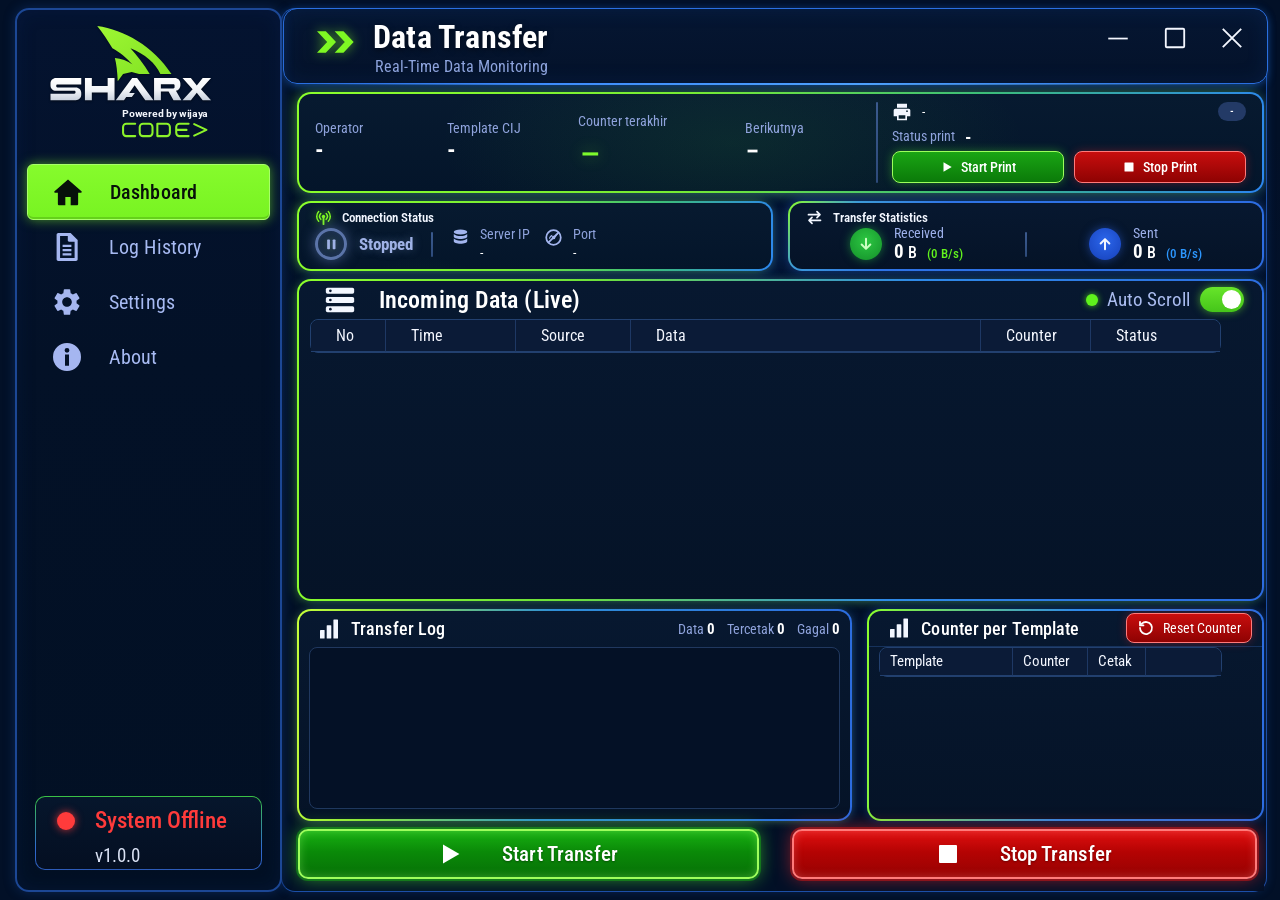
==== apps/sharx-data-transfer/src/Sharx.Web/wwwroot/index.html @ c1b9744e "feat(sharx): put the active job panel first and compact the status cards Show the active job (operat" ====
<!doctype html>
<html lang="id">
  <head>
    <meta charset="utf-8" />
    <meta name="viewport" content="width=device-width, initial-scale=1" />
    <title>SHARX Data Transfer</title>
    <link rel="icon" href="img/favicon.svg" type="image/svg+xml" />
    <link rel="stylesheet" href="css/app.css" />
  </head>
  <body>
    <svg width="0" height="0" style="position: absolute" aria-hidden="true">
      <defs>
        <linearGradient id="g-fin" x1="0" y1="0" x2="1" y2="1">
          <stop offset="0" stop-color="#9ef733" />
          <stop offset="1" stop-color="#7fe022" />
        </linearGradient>
        <linearGradient id="g-letter" x1="0" y1="0" x2="0" y2="1">
          <stop offset="0" stop-color="#ffffff" />
          <stop offset="0.55" stop-color="#f1f4f8" />
          <stop offset="1" stop-color="#c9d1de" />
        </linearGradient>
      </defs>
      <symbol id="i-home" viewBox="0 0 24 24">
        <path
          fill="currentColor"
          d="M12 2.6 1.9 11.4c-.5.4-.2 1.1.4 1.1H4.4V21c0 .6.4 1 1 1H10v-6.2h4V22h4.6c.6 0 1-.4 1-1v-8.5h2.1c.6 0 .9-.7.4-1.1z"
        />
      </symbol>
      <symbol id="i-device" viewBox="0 0 24 24">
        <path
          fill="currentColor"
          d="M4.5 2.5h15c.4 0 .7.3.7.7v1.4h-1.4v-.7H5.2v.7H3.8V3.2c0-.4.3-.7.7-.7Z"
        />
        <path
          fill="currentColor"
          fill-rule="evenodd"
          d="M3.2 6.2h17.6c.9 0 1.7.8 1.7 1.7v11.4c0 .9-.8 1.7-1.7 1.7H3.2c-.9 0-1.7-.8-1.7-1.7V7.9c0-.9.8-1.7 1.7-1.7Zm.6 3.1v1.4h16.4V9.3Zm2.2 5.1c-.9 0-1.6.6-1.6 1.4s.7 1.4 1.6 1.4c.6 0 1-.3 1.4-.6.5.4 1.2.8 2 .8 1.1 0 1.7-.7 2.3-1.3.4-.4.7-.7 1.2-.7h1.3v-1.6h-1.3c-1.2 0-1.8.7-2.3 1.2-.4.4-.7.7-1.2.7-.5 0-.9-.3-1.4-.8-.5-.3-1.1-.5-2-.5Zm11.4.1a1.3 1.3 0 1 0 0 2.6 1.3 1.3 0 0 0 0-2.6Zm-2.6-3.6c-.4 0-.7.3-.7.7s.3.7.7.7.7-.3.7-.7-.3-.7-.7-.7Z"
        />
      </symbol>
      <symbol id="i-doc" viewBox="0 0 24 24">
        <path
          fill="currentColor"
          fill-rule="evenodd"
          d="M5.5 1.5h9.2l5.3 5.3v14.4c0 .7-.6 1.3-1.3 1.3H5.5c-.7 0-1.3-.6-1.3-1.3V2.8c0-.7.6-1.3 1.3-1.3Zm1.3 2.2v16.6h10.9V8.1h-4.2c-.5 0-.9-.4-.9-.9V3.7Zm1.9 6.6h6.6v1.7H8.7Zm0 3.2h6.6v1.7H8.7Zm0 3.2h6.6v1.7H8.7Z"
        />
      </symbol>
      <symbol id="i-gear" viewBox="0 0 24 24">
        <path
          fill="currentColor"
          d="M19.14 12.94c.04-.3.06-.61.06-.94 0-.32-.02-.64-.07-.94l2.03-1.58a.49.49 0 0 0 .12-.61l-1.92-3.32a.488.488 0 0 0-.59-.22l-2.39.96c-.5-.38-1.03-.7-1.62-.94l-.36-2.54a.484.484 0 0 0-.48-.41h-3.84c-.24 0-.43.17-.47.41l-.36 2.54c-.59.24-1.13.57-1.62.94l-2.39-.96c-.22-.08-.47 0-.59.22L2.74 8.87c-.12.21-.08.47.12.61l2.03 1.58c-.05.3-.09.63-.09.94s.02.64.07.94l-2.03 1.58a.49.49 0 0 0-.12.61l1.92 3.32c.12.22.37.29.59.22l2.39-.96c.5.38 1.03.7 1.62.94l.36 2.54c.05.24.24.41.48.41h3.84c.24 0 .44-.17.47-.41l.36-2.54c.59-.24 1.13-.56 1.62-.94l2.39.96c.22.08.47 0 .59-.22l1.92-3.32c.12-.22.07-.47-.12-.61l-2.01-1.58zM12 15.6c-1.98 0-3.6-1.62-3.6-3.6s1.62-3.6 3.6-3.6 3.6 1.62 3.6 3.6-1.62 3.6-3.6 3.6z"
        />
      </symbol>
      <symbol id="i-info" viewBox="0 0 24 24">
        <path
          fill="currentColor"
          fill-rule="evenodd"
          d="M12 1.5a10.5 10.5 0 1 1 0 21 10.5 10.5 0 0 1 0-21Zm-1.5 8.7v8.3h3v-8.3Zm1.5-5a1.8 1.8 0 1 0 0 3.6 1.8 1.8 0 0 0 0-3.6Z"
        />
      </symbol>
      <symbol id="i-antenna" viewBox="0 0 24 24">
        <g
          fill="none"
          stroke="currentColor"
          stroke-width="2.1"
          stroke-linecap="round"
        >
          <path d="M8.2 6.4a6 6 0 0 0 0 8.2M15.8 6.4a6 6 0 0 1 0 8.2" />
          <path d="M5.2 3.6a10 10 0 0 0 0 13.8M18.8 3.6a10 10 0 0 1 0 13.8" />
          <path d="M12 12.2v9.2" stroke-width="2.6" />
        </g>
        <circle cx="12" cy="10.5" r="2.4" fill="currentColor" />
      </symbol>
      <symbol id="i-database" viewBox="0 0 24 24">
        <g fill="currentColor">
          <ellipse cx="12" cy="5" rx="8.5" ry="3.2" />
          <path
            d="M3.5 7.6c1.2 1.6 4.6 2.6 8.5 2.6s7.3-1 8.5-2.6v3.2c0 1.8-3.8 3.2-8.5 3.2s-8.5-1.4-8.5-3.2Z"
          />
          <path
            d="M3.5 13.4c1.2 1.6 4.6 2.6 8.5 2.6s7.3-1 8.5-2.6v3.3c0 1.8-3.8 3.2-8.5 3.2s-8.5-1.4-8.5-3.2Z"
          />
        </g>
      </symbol>
      <symbol id="i-gauge" viewBox="0 0 24 24">
        <circle
          cx="12"
          cy="12"
          r="9.2"
          fill="none"
          stroke="currentColor"
          stroke-width="2.2"
        />
        <path
          fill="currentColor"
          d="M17.4 6.4 12.9 10a2.2 2.2 0 1 0 1.4 2.2l3.6-5.3Z"
        />
        <path
          fill="currentColor"
          d="M6.3 13.6c.2-2.4 1.9-4.4 4.2-5l-.2 1.7c-1.4.5-2.4 1.7-2.6 3.2Z"
        />
        <path
          stroke="currentColor"
          stroke-width="2.2"
          stroke-linecap="round"
          d="M5.8 18.2 18.2 5.8"
        />
      </symbol>
      <symbol id="i-swap" viewBox="0 0 24 24">
        <g
          fill="none"
          stroke="currentColor"
          stroke-width="2.4"
          stroke-linecap="round"
          stroke-linejoin="round"
        >
          <path d="M3.5 8h16M15.5 3.8 19.7 8l-4.2 4.2" />
          <path d="M20.5 16h-16M8.5 11.8 4.3 16l4.2 4.2" />
        </g>
      </symbol>
      <symbol id="i-arrow-up" viewBox="0 0 24 24">
        <path
          fill="none"
          stroke="currentColor"
          stroke-width="3"
          stroke-linecap="round"
          stroke-linejoin="round"
          d="M12 20V5M5.5 11.2 12 4.7l6.5 6.5"
        />
      </symbol>
      <symbol id="i-arrow-down" viewBox="0 0 24 24">
        <path
          fill="none"
          stroke="currentColor"
          stroke-width="3"
          stroke-linecap="round"
          stroke-linejoin="round"
          d="M12 4v15M5.5 12.8l6.5 6.5 6.5-6.5"
        />
      </symbol>
      <symbol id="i-list" viewBox="0 0 24 24">
        <g fill="currentColor">
          <rect x="2" y="3.4" width="20" height="4.2" rx="1.2" />
          <rect x="2" y="9.9" width="20" height="4.2" rx="1.2" />
          <rect x="2" y="16.4" width="20" height="4.2" rx="1.2" />
        </g>
        <g fill="#0b1832">
          <circle cx="5.2" cy="5.5" r="0.95" />
          <circle cx="5.2" cy="12" r="0.95" />
          <circle cx="5.2" cy="18.5" r="0.95" />
        </g>
      </symbol>
      <symbol id="i-bars" viewBox="0 0 24 24">
        <g fill="currentColor">
          <rect x="3" y="13" width="4.6" height="8.5" rx="0.6" />
          <rect x="9.7" y="8.2" width="4.6" height="13.3" rx="0.6" />
          <rect x="16.4" y="2.5" width="4.6" height="19" rx="0.6" />
        </g>
      </symbol>
      <symbol id="i-play" viewBox="0 0 24 24">
        <path fill="currentColor" d="M5 2.6v18.8L21.4 12Z" />
      </symbol>
      <symbol id="i-stop" viewBox="0 0 24 24">
        <rect fill="currentColor" x="3" y="3" width="18" height="18" rx="1" />
      </symbol>
      <symbol id="i-min" viewBox="0 0 24 24">
        <path stroke="currentColor" stroke-width="1.6" d="M3 12.5h18" />
      </symbol>
      <symbol id="i-max" viewBox="0 0 24 24">
        <rect
          fill="none"
          stroke="currentColor"
          stroke-width="1.7"
          x="3.5"
          y="3.5"
          width="17"
          height="17"
          rx="1"
        />
      </symbol>
      <symbol id="i-close" viewBox="0 0 24 24">
        <path
          stroke="currentColor"
          stroke-width="1.7"
          d="m3.5 3.5 17 17m0-17-17 17"
        />
      </symbol>
      <symbol id="i-chevrons" viewBox="0 0 56 32">
        <path fill="currentColor" d="M0 0h13l15 16-15 16H0l15-16Z" />
        <path fill="currentColor" d="M26 0h13l15 16-15 16H26l15-16Z" />
      </symbol>
      <symbol id="i-check" viewBox="0 0 24 24">
        <path
          fill="none"
          stroke="currentColor"
          stroke-width="3"
          stroke-linecap="round"
          stroke-linejoin="round"
          d="m4.5 12.5 5 5 10-11"
        />
      </symbol>
      <symbol id="i-x" viewBox="0 0 24 24">
        <path
          fill="none"
          stroke="currentColor"
          stroke-width="3"
          stroke-linecap="round"
          d="m6 6 12 12M18 6 6 18"
        />
      </symbol>
      <symbol id="i-pause" viewBox="0 0 24 24">
        <g fill="currentColor">
          <rect x="6" y="5" width="4" height="14" rx="1" />
          <rect x="14" y="5" width="4" height="14" rx="1" />
        </g>
      </symbol>
      <symbol id="i-reset" viewBox="0 0 24 24">
        <path
          fill="none"
          stroke="currentColor"
          stroke-width="2.4"
          stroke-linecap="round"
          stroke-linejoin="round"
          d="M4 12a8 8 0 1 0 2.4-5.7M4 4v4.6h4.6"
        />
      </symbol>
      <symbol id="i-save" viewBox="0 0 24 24">
        <path
          fill="currentColor"
          fill-rule="evenodd"
          d="M4 3h13l4 4v13a1 1 0 0 1-1 1H4a1 1 0 0 1-1-1V4a1 1 0 0 1 1-1Zm3 2v5h9V5Zm5 9a2.5 2.5 0 1 0 0 5 2.5 2.5 0 0 0 0-5Z"
        />
      </symbol>
      <symbol id="i-plus" viewBox="0 0 24 24">
        <path
          stroke="currentColor"
          stroke-width="2.6"
          stroke-linecap="round"
          d="M12 4v16M4 12h16"
        />
      </symbol>
      <symbol id="i-trash" viewBox="0 0 24 24">
        <path
          fill="currentColor"
          d="M9 2h6l1 2h4v2H4V4h4Zm-3 6h12l-1 13a1 1 0 0 1-1 1H8a1 1 0 0 1-1-1Z"
        />
      </symbol>
      <symbol id="i-download" viewBox="0 0 24 24">
        <path
          fill="none"
          stroke="currentColor"
          stroke-width="2.4"
          stroke-linecap="round"
          stroke-linejoin="round"
          d="M12 3v12m-5-5 5 5 5-5M4 20h16"
        />
      </symbol>
      <symbol id="i-edit" viewBox="0 0 24 24">
        <path
          fill="currentColor"
          d="m15.2 3.8 5 5L9 20H4v-5ZM17 2l5 5-1.4 1.4-5-5Z"
        />
      </symbol>
      <symbol id="i-printer" viewBox="0 0 24 24">
        <path
          fill="currentColor"
          fill-rule="evenodd"
          d="M6 2h12v5H6Zm-2 6h16a2 2 0 0 1 2 2v7h-4v5H6v-5H2v-7a2 2 0 0 1 2-2Zm4 8v4h8v-4Zm10-6a1 1 0 1 0 0 2 1 1 0 0 0 0-2Z"
        />
      </symbol>
      <symbol id="i-flow" viewBox="0 0 24 24">
        <path
          fill="none"
          stroke="currentColor"
          stroke-width="2.2"
          stroke-linecap="round"
          stroke-linejoin="round"
          d="M3 6h6v4H3Zm12 8h6v4h-6ZM9 8h4a2 2 0 0 1 2 2v6"
        />
      </symbol>
      <symbol id="i-arrow-right" viewBox="0 0 24 24">
        <path
          fill="none"
          stroke="currentColor"
          stroke-width="2.4"
          stroke-linecap="round"
          stroke-linejoin="round"
          d="M4 12h15m-5-5 5 5-5 5"
        />
      </symbol>
      <symbol id="i-plug" viewBox="0 0 24 24">
        <path
          fill="none"
          stroke="currentColor"
          stroke-width="2.2"
          stroke-linecap="round"
          stroke-linejoin="round"
          d="M9 3v5m6-5v5M6 8h12v3a6 6 0 0 1-12 0Zm6 9v4"
        />
      </symbol>
    </svg>

    <div class="app" id="app">
      <aside class="sidebar">
        <div class="brand" aria-label="SHARX — Powered by wijaya CODE">
          <svg class="logo" viewBox="0 0 240 170" role="img">
            <g style="filter: drop-shadow(0 1px 1.5px rgba(0, 0, 0, 0.45))">
              <path
                fill="url(#g-fin)"
                d="M82 19.5C115 24 150 44 172.5 78H159c-6-13.5-19-24.5-36.5-31.5 7.5 8.5 16.5 19.5 23.5 31.5h-13l-9-2.5-10.5 2.5-6.5 9c-.5-11-1.5-21-3.5-28.5 7.5.5 15.5 3.5 21.5 8-7-8-16-15.5-24.5-20C95 38 89 28 82 19.5Z"
              />
            </g>
            <g
              fill="url(#g-letter)"
              style="filter: drop-shadow(0 1.5px 1.5px rgba(0, 0, 0, 0.55))"
            >
              <path
                d="M28 83h34.5v8H33.4c-.8 0-1.4.6-1.4 1.4v.6c0 .8.6 1.4 1.4 1.4h22.4c3.8 0 6.7 2.9 6.7 6.6v2.4c0 3.7-2.9 6.6-6.7 6.6H25v-8h29.1c.8 0 1.4-.6 1.4-1.4v-.6c0-.8-.6-1.4-1.4-1.4H31.7c-3.8 0-6.7-2.9-6.7-6.6v-2.4c0-3.7 3-6.6 6.7-6.6Z"
              />
              <path d="M67 83h8.4v9.6h19.3V83h8.4v27h-8.4v-9.4H75.4v9.4H67Z" />
              <path
                d="M124.6 83h6l20 27h-10l-13-18.2-6.6 9.3h6.8l-3.6 5h-6.8l-2.8 3.9h-10Z"
              />
              <path
                d="M151.3 83h25.2c3.9 0 6.9 3 6.9 6.7v2.4c0 3.2-2.3 5.9-5.4 6.5l6.6 11.4h-9.6l-6-10.6h-9.4v10.6h-8.3Zm8.3 7.4v5.3h15.3c.8 0 1.4-.6 1.4-1.4v-2.5c0-.8-.6-1.4-1.4-1.4Z"
              />
              <path
                d="M186 83h10.2l7.2 9.2 7.2-9.2h10.2l-12.3 13.5 12.3 13.5h-10.2l-7.2-9.2-7.2 9.2H186l12.3-13.5Z"
              />
            </g>
            <text
              x="112"
              y="130.5"
              textLength="105.5"
              lengthAdjust="spacingAndGlyphs"
              class="logo-powered"
            >
              Powered by wijaya
            </text>
            <g
              fill="none"
              stroke="#8cf22a"
              stroke-width="2.5"
              stroke-linecap="round"
              stroke-linejoin="round"
            >
              <path
                d="M128.3 138.6h-10.8a4 4 0 0 0-4 4v7.2a4 4 0 0 0 4 4h10.8"
              />
              <path
                d="M137.8 138.6h7.6a4 4 0 0 1 4 4v7.2a4 4 0 0 1-4 4h-7.6a4 4 0 0 1-4-4v-7.2a4 4 0 0 1 4-4Z"
              />
              <path
                d="M155.3 138.6h11.3a4 4 0 0 1 4 4v7.2a4 4 0 0 1-4 4h-11.3Z"
              />
              <path
                d="M193.4 138.6h-11.1a4 4 0 0 0-4 4v7.2a4 4 0 0 0 4 4h11.1M178.3 146.2h12.6"
              />
              <path d="m200.2 139.2 15 7-15 7" />
            </g>
          </svg>
        </div>

        <nav class="nav" id="nav">
          <a href="#dashboard" data-page="dashboard" class="nav-item active">
            <svg class="nav-icon"><use href="#i-home" /></svg
            ><span>Dashboard</span>
          </a>
          <a href="#logs" data-page="logs" class="nav-item">
            <svg class="nav-icon"><use href="#i-doc" /></svg
            ><span>Log History</span>
          </a>
          <a href="#settings" data-page="settings" class="nav-item">
            <svg class="nav-icon"><use href="#i-gear" /></svg
            ><span>Settings</span>
          </a>
          <a href="#about" data-page="about" class="nav-item">
            <svg class="nav-icon"><use href="#i-info" /></svg><span>About</span>
          </a>
        </nav>

        <div class="system-box" id="systemBox">
          <span class="system-dot"></span>
          <div>
            <div class="system-text" id="systemText">System Online</div>
            <div class="system-version" id="systemVersion">v1.0.0</div>
          </div>
        </div>
      </aside>

      <main class="main">
        <header class="titlebar" id="titlebar">
          <svg class="title-chevrons"><use href="#i-chevrons" /></svg>
          <div class="title-text">
            <h1 id="pageTitle">Data Transfer</h1>
            <p id="pageSubtitle">Real-Time Data Monitoring</p>
          </div>
          <div class="win-controls">
            <button class="win-btn" data-win="minimize" title="Minimize">
              <svg><use href="#i-min" /></svg>
            </button>
            <button class="win-btn" data-win="maximize" title="Maximize">
              <svg><use href="#i-max" /></svg>
            </button>
            <button class="win-btn" data-win="close" title="Close">
              <svg><use href="#i-close" /></svg>
            </button>
          </div>
        </header>

        <div class="pages">
          <!-- ===================== DASHBOARD ===================== -->
          <section class="page active" id="page-dashboard">
            <div class="card card-jobstrip">
              <div class="jobstrip">
                <div class="js-item">
                  <div class="js-label">Operator</div>
                  <div class="js-value" id="jobOperator">-</div>
                </div>
                <div class="js-item">
                  <div class="js-label">Template CIJ</div>
                  <div class="js-value" id="jobTemplate">-</div>
                </div>
                <div class="js-item js-item-counter">
                  <div class="js-label">Counter terakhir</div>
                  <div class="js-counter" id="jobCounter">-</div>
                </div>
                <div class="js-item">
                  <div class="js-label">Berikutnya</div>
                  <div class="js-value mono" id="jobNext">-</div>
                  <div class="js-note" id="jobQueue"></div>
                </div>
                <div class="js-divider"></div>
                <div class="js-printer">
                  <div class="js-row">
                    <svg class="js-printer-icon"><use href="#i-printer" /></svg>
                    <span class="js-printer-name" id="printerEndpoint">-</span>
                    <span class="pill" id="printerPill">-</span>
                  </div>
                  <div class="js-row">
                    <span class="js-label">Status print</span>
                    <b id="printState">-</b>
                  </div>
                  <div class="js-buttons">
                    <button class="btn btn-primary" id="btnPrintStart">
                      <svg><use href="#i-play" /></svg>Start Print
                    </button>
                    <button class="btn btn-danger" id="btnPrintStop">
                      <svg><use href="#i-stop" /></svg>Stop Print
                    </button>
                  </div>
                  <div class="printer-msg" id="printerMsg"></div>
                </div>
              </div>
            </div>

            <div class="status-row">
              <div class="card card-conn">
                <div class="mini-head">
                  <svg class="mini-icon icon-green">
                    <use href="#i-antenna" />
                  </svg>
                  <span>Connection Status</span>
                </div>
                <div class="conn-body">
                  <div class="conn-state" id="connState" data-state="stopped">
                    <div class="conn-ring">
                      <svg class="conn-glyph glyph-ok">
                        <use href="#i-check" />
                      </svg>
                      <svg class="conn-glyph glyph-x"><use href="#i-x" /></svg>
                      <svg class="conn-glyph glyph-pause">
                        <use href="#i-pause" />
                      </svg>
                    </div>
                    <div class="conn-text">
                      <div class="conn-title" id="connTitle">Stopped</div>
                      <div class="conn-sub" id="connSub">Transfer idle</div>
                    </div>
                  </div>
                  <div class="conn-divider"></div>
                  <div class="conn-info">
                    <div class="info-row">
                      <svg class="info-icon"><use href="#i-database" /></svg>
                      <div>
                        <div class="info-label">Server IP</div>
                        <div class="info-value" id="serverIp">-</div>
                      </div>
                    </div>
                    <div class="info-row">
                      <svg class="info-icon"><use href="#i-gauge" /></svg>
                      <div>
                        <div class="info-label">Port</div>
                        <div class="info-value" id="serverPort">-</div>
                      </div>
                    </div>
                  </div>
                </div>
              </div>

              <div class="card card-stats">
                <div class="mini-head">
                  <svg class="mini-icon icon-white"><use href="#i-swap" /></svg>
                  <span>Transfer Statistics</span>
                </div>
                <div class="stats-body">
                  <div class="stat">
                    <div class="stat-circle stat-green">
                      <svg><use href="#i-arrow-down" /></svg>
                    </div>
                    <div class="stat-text">
                      <div class="stat-label">Received</div>
                      <div class="stat-value">
                        <span id="rxValue">0</span> <small id="rxUnit">B</small>
                        <span class="stat-rate rate-green" id="rxRate"
                          >(0 B/s)</span
                        >
                      </div>
                    </div>
                  </div>
                  <div class="stat-divider"></div>
                  <div class="stat">
                    <div class="stat-circle stat-blue">
                      <svg><use href="#i-arrow-up" /></svg>
                    </div>
                    <div class="stat-text">
                      <div class="stat-label">Sent</div>
                      <div class="stat-value">
                        <span id="txValue">0</span> <small id="txUnit">B</small>
                        <span class="stat-rate rate-blue" id="txRate"
                          >(0 B/s)</span
                        >
                      </div>
                    </div>
                  </div>
                </div>
              </div>
            </div>

            <div class="card card-incoming">
              <div class="card-head">
                <svg class="head-icon icon-white"><use href="#i-list" /></svg>
                <h2>Incoming Data (Live)</h2>
                <label class="autoscroll">
                  <span class="dot-green"></span>
                  <span>Auto Scroll</span>
                  <input type="checkbox" id="autoScroll" checked />
                  <span class="switch"></span>
                </label>
              </div>
              <div class="table-wrap">
                <div class="table-scroll" id="incomingScroll">
                  <table class="data-table" id="incomingTable">
                    <colgroup>
                      <col style="width: 74px" />
                      <col style="width: 130px" />
                      <col style="width: 115px" />
                      <col />
                      <col style="width: 110px" />
                      <col style="width: 130px" />
                    </colgroup>
                    <thead>
                      <tr>
                        <th>No</th>
                        <th>Time</th>
                        <th>Source</th>
                        <th>Data</th>
                        <th>Counter</th>
                        <th>Status</th>
                      </tr>
                    </thead>
                    <tbody id="incomingBody"></tbody>
                  </table>
                  <div class="empty-hint" id="incomingEmpty">
                    Belum ada data. Tekan <b>Start Transfer</b> untuk mulai
                    menerima data dari server.
                  </div>
                </div>
              </div>
            </div>

            <div class="bottom-row">
              <div class="card card-log">
                <div class="card-head">
                  <svg class="head-icon icon-white"><use href="#i-bars" /></svg>
                  <h2>Transfer Log</h2>
                  <div class="mini-stats">
                    <span>Data <b id="statRecords">0</b></span>
                    <span>Dikirim <b id="statForwarded">0</b></span>
                    <span>Tercetak <b id="statPrinted">0</b></span>
                    <span>Gagal <b id="statFailed">0</b></span>
                  </div>
                </div>
                <div class="log-box">
                  <div class="log-scroll" id="logBox"></div>
                </div>
              </div>

              <div class="card card-counters">
                <div class="card-head">
                  <svg class="head-icon icon-white"><use href="#i-bars" /></svg>
                  <h2>Counter per Template</h2>
                  <span class="head-note" id="jobDate">-</span>
                  <button class="btn btn-danger btn-sm" id="btnResetAll">
                    <svg><use href="#i-reset" /></svg>Reset Counter
                  </button>
                </div>
                <div class="table-wrap">
                  <div class="table-scroll">
                    <table class="data-table compact">
                      <colgroup>
                        <col />
                        <col style="width: 22%" />
                        <col style="width: 17%" />
                        <col style="width: 76px" />
                      </colgroup>
                      <thead>
                        <tr>
                          <th>Template</th>
                          <th>Counter</th>
                          <th>Cetak</th>
                          <th></th>
                        </tr>
                      </thead>
                      <tbody id="counterBody"></tbody>
                    </table>
                    <div class="empty-hint" id="counterEmpty">
                      Belum ada counter hari ini.
                    </div>
                  </div>
                </div>
              </div>
            </div>

            <div class="actions">
              <button class="big-btn btn-start" id="btnStart">
                <svg><use href="#i-play" /></svg><span>Start Transfer</span>
              </button>
              <button class="big-btn btn-stop" id="btnStop">
                <svg><use href="#i-stop" /></svg><span>Stop Transfer</span>
              </button>
            </div>
          </section>

          <!-- ===================== LOG HISTORY ===================== -->
          <section class="page" id="page-logs">
            <div class="card card-full">
              <div class="card-head">
                <svg class="head-icon icon-white"><use href="#i-doc" /></svg>
                <h2>Log History</h2>
                <div class="head-tools">
                  <select id="logDate" class="input input-sm"></select>
                  <select id="logStatus" class="input input-sm">
                    <option value="">Semua status</option>
                    <option value="Ok">OK</option>
                    <option value="Info">INFO</option>
                    <option value="Warn">WARN</option>
                    <option value="Error">ERROR</option>
                  </select>
                  <input
                    id="logSearch"
                    class="input input-sm"
                    placeholder="Cari..."
                  />
                  <button class="btn btn-sm" id="btnLogRefresh">
                    <svg><use href="#i-reset" /></svg>Refresh
                  </button>
                  <a class="btn btn-sm" id="btnLogDownload" href="#"
                    ><svg><use href="#i-download" /></svg>Download</a
                  >
                </div>
              </div>
              <div class="log-box log-history" id="logHistory"></div>
              <div class="log-footer" id="logCount"></div>
            </div>
          </section>

          <!-- ===================== SETTINGS ===================== -->
          <section class="page" id="page-settings">
            <div class="settings-tabs" id="settingsTabs">
              <button class="tab active" data-tab="server">Koneksi</button>
              <button class="tab" data-tab="mapping">Flow Mapping Data</button>
              <button class="tab" data-tab="counter">Counter</button>
              <button class="tab" data-tab="general">Umum</button>
              <div class="tabs-spacer"></div>
              <span class="dirty-note" id="dirtyNote" hidden
                >Perubahan belum disimpan</span
              >
              <button class="btn" id="btnSettingsReload">
                <svg><use href="#i-reset" /></svg>Batal
              </button>
              <button class="btn btn-primary" id="btnSettingsSave">
                <svg><use href="#i-save" /></svg>Simpan
              </button>
            </div>
            <div class="settings-errors" id="settingsErrors" hidden></div>

            <!-- Server -->
            <div class="card settings-panel active" data-panel="server">
              <div class="card-head">
                <svg class="head-icon icon-green">
                  <use href="#i-antenna" />
                </svg>
                <h2>Koneksi ke Server / MQTT Broker</h2>
              </div>
              <div class="form-grid">
                <label
                  >Koneksi server
                  <select class="input" data-bind="server.protocol">
                    <option value="Mqtt">MQTT broker</option>
                    <option value="Tcp">TCP langsung (IP + port)</option>
                  </select>
                </label>
                <label
                  >Server / broker IP<input
                    class="input"
                    data-bind="server.host"
                /></label>
                <label
                  ><span
                    >Port <span class="muted">(MQTT umumnya 1883)</span></span
                  ><input
                    class="input"
                    type="number"
                    min="1"
                    max="65535"
                    data-bind="server.port"
                    data-type="int"
                /></label>
                <div class="show-group" data-show="server.protocol=Mqtt">
                  <label
                    >Topic data masuk (subscribe)<input
                      class="input mono"
                      data-bind="server.mqtt.subscribeTopic"
                      placeholder="sharx/job"
                  /></label>
                  <label
                    >Topic feedback cetak (publish)<input
                      class="input mono"
                      data-bind="server.mqtt.publishTopic"
                      placeholder="sharx/printed"
                  /></label>
                  <label
                    >Client ID<input
                      class="input"
                      data-bind="server.mqtt.clientId"
                  /></label>
                  <label
                    >Username<input
                      class="input"
                      autocomplete="off"
                      data-bind="server.mqtt.username"
                  /></label>
                  <label
                    >Password<input
                      class="input"
                      type="password"
                      autocomplete="new-password"
                      data-bind="server.mqtt.password"
                  /></label>
                  <label
                    >QoS
                    <select
                      class="input"
                      data-bind="server.mqtt.qos"
                      data-type="int"
                    >
                      <option value="0">0 - at most once</option>
                      <option value="1">1 - at least once</option>
                      <option value="2">2 - exactly once</option>
                    </select>
                  </label>
                  <label
                    >Keep alive (detik)<input
                      class="input"
                      type="number"
                      min="5"
                      data-bind="server.mqtt.keepAliveSeconds"
                      data-type="int"
                  /></label>
                  <label class="check"
                    ><input type="checkbox" data-bind="server.mqtt.useTls" />TLS
                    (mqtts)</label
                  >
                  <label class="check"
                    ><input
                      type="checkbox"
                      data-bind="server.mqtt.cleanSession"
                    />Clean session</label
                  >
                  <label class="check"
                    ><input
                      type="checkbox"
                      data-bind="server.mqtt.retain"
                    />Retain pesan feedback</label
                  >
                </div>
                <div class="show-group" data-show="server.protocol=Tcp">
                  <label
                    >Pemisah record (framing)
                    <select class="input" data-bind="server.framing">
                      <option value="Line">Per baris (CR / LF / CRLF)</option>
                      <option value="Etx">Diakhiri ETX</option>
                      <option value="StxEtx">Dibungkus STX ... ETX</option>
                      <option value="Custom">Terminator custom</option>
                      <option value="Packet">Setiap paket TCP</option>
                    </select>
                  </label>
                  <label data-show="server.framing=Custom"
                    >Terminator custom<input
                      class="input mono"
                      data-bind="server.customTerminator"
                      placeholder="&lt;CR&gt;&lt;LF&gt;"
                  /></label>
                  <label
                    >Proses data tanpa CR/LF setelah jeda (ms, 0 =
                    nonaktif)<input
                      class="input"
                      type="number"
                      min="0"
                      data-bind="server.idleFlushMs"
                      data-type="int"
                  /></label>
                </div>
                <label
                  >Encoding<select
                    class="input"
                    data-bind="server.encoding"
                    data-options="encodings"
                  ></select
                ></label>
                <label
                  >Connect timeout (detik)<input
                    class="input"
                    type="number"
                    min="1"
                    data-bind="server.connectTimeoutSeconds"
                    data-type="int"
                /></label>
                <label
                  >Reconnect delay (detik)<input
                    class="input"
                    type="number"
                    min="1"
                    data-bind="server.reconnectDelaySeconds"
                    data-type="int"
                /></label>
                <label
                  >Panjang maks. data (byte)<input
                    class="input"
                    type="number"
                    min="16"
                    data-bind="server.maxFrameBytes"
                    data-type="int"
                /></label>
                <label class="check"
                  ><input
                    type="checkbox"
                    data-bind="server.autoReconnect"
                  />Auto reconnect jika koneksi terputus</label
                >
              </div>
              <div class="form-actions">
                <button class="btn" id="btnTestServer">
                  <svg><use href="#i-plug" /></svg>Test Koneksi Server
                </button>
                <span class="test-result" id="testServerResult"></span>
              </div>
              <div class="card-head sub-head">
                <svg class="head-icon icon-white">
                  <use href="#i-printer" />
                </svg>
                <h2>Koneksi ke Printer</h2>
              </div>
              <div class="form-grid">
                <label class="check"
                  ><input type="checkbox" data-bind="printer.enabled" />Teruskan
                  data ke printer (nonaktif = monitor saja)</label
                >
                <label
                  >Koneksi
                  <select class="input" data-bind="printer.transport">
                    <option value="Tcp">TCP/IP (IP + port)</option>
                    <option value="Serial">Serial (RS232)</option>
                  </select>
                </label>
                <label data-show="printer.transport=Tcp"
                  >Printer IP<input class="input" data-bind="printer.host"
                /></label>
                <label data-show="printer.transport=Tcp"
                  >Port<input
                    class="input"
                    type="number"
                    min="1"
                    max="65535"
                    data-bind="printer.port"
                    data-type="int"
                /></label>
                <label data-show="printer.transport=Serial"
                  >COM port<input
                    class="input"
                    list="serialPorts"
                    data-bind="printer.serialPort" /><datalist
                    id="serialPorts"
                  ></datalist
                ></label>
                <label data-show="printer.transport=Serial"
                  >Baud rate
                  <select
                    class="input"
                    data-bind="printer.baudRate"
                    data-type="int"
                  >
                    <option>1200</option>
                    <option>2400</option>
                    <option>4800</option>
                    <option>9600</option>
                    <option>19200</option>
                    <option>38400</option>
                    <option>57600</option>
                    <option>115200</option>
                  </select>
                </label>
                <label data-show="printer.transport=Serial"
                  >Data bits<select
                    class="input"
                    data-bind="printer.dataBits"
                    data-type="int"
                  >
                    <option>7</option>
                    <option>8</option>
                  </select></label
                >
                <label data-show="printer.transport=Serial"
                  >Parity<select class="input" data-bind="printer.parity">
                    <option>None</option>
                    <option>Odd</option>
                    <option>Even</option>
                    <option>Mark</option>
                    <option>Space</option>
                  </select></label
                >
                <label data-show="printer.transport=Serial"
                  >Stop bits<select class="input" data-bind="printer.stopBits">
                    <option>One</option>
                    <option>OnePointFive</option>
                    <option>Two</option>
                  </select></label
                >
                <label
                  >Encoding<select
                    class="input"
                    data-bind="printer.encoding"
                    data-options="encodings"
                  ></select
                ></label>
                <label
                  >Connect timeout (detik)<input
                    class="input"
                    type="number"
                    min="1"
                    data-bind="printer.connectTimeoutSeconds"
                    data-type="int"
                /></label>
                <label
                  >Reconnect printer (detik)<input
                    class="input"
                    type="number"
                    min="1"
                    data-bind="printer.reconnectDelaySeconds"
                    data-type="int"
                /></label>
                <label
                  >Timeout balasan (ms)<input
                    class="input"
                    type="number"
                    min="50"
                    data-bind="printer.responseTimeoutMs"
                    data-type="int"
                /></label>
              </div>
              <div class="form-actions">
                <button class="btn" id="btnTestPrinter">
                  <svg><use href="#i-plug" /></svg>Test Koneksi Printer
                </button>
                <span class="test-result" id="testPrinterResult"></span>
              </div>
              <p class="hint">
                Protokol printer, change template dan field data diatur di tab
                <a href="#settings/mapping">Flow Mapping Data</a>.
              </p>
            </div>

            <!-- Flow Mapping -->
            <div class="card settings-panel" data-panel="mapping">
              <div class="card-head">
                <svg class="head-icon icon-green"><use href="#i-flow" /></svg>
                <h2>Flow Mapping Data &rarr; Printer CIJ</h2>
              </div>
              <div class="flow">
                <div class="flow-step">
                  <span class="flow-num">1</span>Data dari Server
                </div>
                <svg class="flow-arrow"><use href="#i-arrow-right" /></svg>
                <div class="flow-step">
                  <span class="flow-num">2</span>Pecah Field
                </div>
                <svg class="flow-arrow"><use href="#i-arrow-right" /></svg>
                <div class="flow-step">
                  <span class="flow-num">3</span>Atur Posisi
                </div>
                <svg class="flow-arrow"><use href="#i-arrow-right" /></svg>
                <div class="flow-step">
                  <span class="flow-num">4</span>Counter
                </div>
                <svg class="flow-arrow"><use href="#i-arrow-right" /></svg>
                <div class="flow-step">
                  <span class="flow-num">5</span>Kirim ke Printer
                </div>
              </div>

              <div class="section-title">
                <span class="flow-num">1</span>Contoh data dari server
              </div>
              <input
                class="input mono wide"
                data-bind="mapping.sampleData"
                id="sampleInput"
                placeholder="ANANDA02,867892,000"
              />

              <div class="section-title">
                <span class="flow-num">2</span>Cara memecah data
              </div>
              <div class="form-grid">
                <label
                  >Mode
                  <select class="input" data-bind="mapping.mode">
                    <option value="Delimited">Pakai pemisah (delimiter)</option>
                    <option value="FixedWidth">
                      Lebar tetap (posisi karakter)
                    </option>
                  </select>
                </label>
                <label data-show="mapping.mode=Delimited"
                  >Delimiter<input
                    class="input mono"
                    data-bind="mapping.delimiter"
                    placeholder=","
                /></label>
                <label data-show="mapping.mode=Delimited"
                  >Jumlah field wajib (0 = bebas)<input
                    class="input"
                    type="number"
                    min="0"
                    data-bind="mapping.expectedFieldCount"
                    data-type="int"
                /></label>
                <label class="check"
                  ><input type="checkbox" data-bind="mapping.trimFields" />Hapus
                  spasi di awal/akhir field</label
                >
              </div>
              <div class="chips" id="splitChips"></div>

              <div class="section-title">
                <span class="flow-num">3</span>Posisi field (bisa diatur /
                custom)
              </div>
              <div class="table-wrap">
                <table class="data-table compact form-table">
                  <thead>
                    <tr>
                      <th style="width: 170px">Kunci</th>
                      <th style="width: 170px">Nama</th>
                      <th class="col-delimited" style="width: 200px">Posisi</th>
                      <th style="width: 96px" title="0 = seluruh field">
                        Karakter awal
                      </th>
                      <th style="width: 86px" title="0 = sampai akhir">
                        Panjang
                      </th>
                      <th style="width: 64px">Wajib</th>
                      <th>Hasil</th>
                      <th style="width: 56px"></th>
                    </tr>
                  </thead>
                  <tbody id="fieldRows"></tbody>
                </table>
              </div>
              <div class="form-actions">
                <button class="btn btn-sm" id="btnAddField">
                  <svg><use href="#i-plus" /></svg>Tambah field custom
                </button>
                <span class="hint"
                  >OPERATOR, TEMPLATE dan SERVER_COUNTER dipakai logika counter.
                  Field custom bisa dipakai di output sebagai
                  <code>{KUNCI}</code>.</span
                >
              </div>

              <div class="section-title">
                <span class="flow-num">5</span>Kirim ke printer (change template
                &amp; field data)
              </div>
              <div class="form-grid">
                <label
                  >Protokol printer
                  <select class="input" data-bind="printer.protocol">
                    <option value="Tij">TIJ Protocol 4.8 (1E / 1D / AB)</option>
                    <option value="Generic">
                      Generic (perintah diatur sendiri)
                    </option>
                  </select>
                </label>
                <label
                  >Nama template di printer (change template)<input
                    class="input mono"
                    data-bind="printer.templateName"
                    placeholder="{TEMPLATE}"
                /></label>
                <label
                  >Antrean data di printer (1-10)<input
                    class="input"
                    type="number"
                    min="1"
                    max="10"
                    data-bind="printer.lookahead"
                    data-type="int"
                /></label>
                <label class="check"
                  ><input
                    type="checkbox"
                    data-bind="printer.clearOnJobChange"
                  />Kosongkan antrean printer saat job berubah</label
                >
                <label class="check"
                  ><input
                    type="checkbox"
                    data-bind="printer.autoStartPrint"
                  />Start print otomatis jika printer belum start</label
                >
                <label
                  >Cek printer sudah start tiap (detik)<input
                    class="input"
                    type="number"
                    min="1"
                    max="60"
                    data-bind="printer.readyPollSeconds"
                    data-type="int"
                /></label>
                <div class="show-group" data-show="printer.protocol=Tij">
                  <label
                    >Slave address (-1 = byte terakhir IP)<input
                      class="input"
                      type="number"
                      min="-1"
                      max="255"
                      data-bind="printer.tij.slaveAddress"
                      data-type="int"
                  /></label>
                  <label class="check"
                    ><input
                      type="checkbox"
                      data-bind="printer.tij.updateAfterLoad"
                    />Kirim 01 Update Print Contents setelah change
                    template</label
                  >
                </div>
              </div>

              <div class="show-group" data-show="printer.protocol=Generic">
                <div class="sub-title">
                  Perintah printer (boleh placeholder, &lt;STX&gt;,
                  &lt;0x1B&gt;, checksum &lt;SUM&gt; / &lt;XOR&gt;)
                </div>
                <div class="form-grid">
                  <label class="span-2"
                    >Change template <span class="muted">{TEMPLATE_NAME}</span
                    ><input
                      class="input mono"
                      data-bind="printer.generic.templateCommand"
                  /></label>
                  <label
                    >Kosongkan antrean (opsional)<input
                      class="input mono"
                      data-bind="printer.generic.clearCommand"
                  /></label>
                  <label class="span-2"
                    >Perintah per field
                    <span class="muted"
                      >{FIELD_ID} {FIELD_NAME} {FIELD_VALUE}</span
                    ><input
                      class="input mono"
                      data-bind="printer.generic.fieldCommand"
                  /></label>
                  <label
                    >Jeda antar perintah (ms)<input
                      class="input"
                      type="number"
                      min="0"
                      data-bind="printer.generic.commandDelayMs"
                      data-type="int"
                  /></label>
                  <label class="span-2"
                    >Atau satu perintah untuk semua field
                    <span class="muted">{FIELD_0} {FIELD_1} ...</span
                    ><input
                      class="input mono"
                      data-bind="printer.generic.dataCommand"
                  /></label>
                  <label
                    >Balasan sukses (kosong = tidak menunggu)<input
                      class="input mono"
                      data-bind="printer.generic.ackPattern"
                  /></label>
                  <label
                    >Balasan gagal<input
                      class="input mono"
                      data-bind="printer.generic.nakPattern"
                  /></label>
                  <label
                    >Sinyal selesai cetak (feedback)<input
                      class="input mono"
                      data-bind="printer.generic.printDonePattern"
                      placeholder="kosong = tidak ada"
                  /></label>
                  <label
                    >Perintah Start Print<input
                      class="input mono"
                      data-bind="printer.generic.startCommand"
                      placeholder="kosong = tidak ada"
                  /></label>
                  <label
                    >Perintah Stop Print<input
                      class="input mono"
                      data-bind="printer.generic.stopCommand"
                      placeholder="kosong = tidak ada"
                  /></label>
                </div>
              </div>

              <div class="sub-title">
                Field data (dikirim untuk setiap cetakan)
              </div>
              <div class="table-wrap">
                <table class="data-table compact form-table">
                  <thead>
                    <tr>
                      <th style="width: 120px">Field</th>
                      <th style="width: 220px">Nama</th>
                      <th>Isi</th>
                      <th style="width: 260px">Hasil</th>
                      <th style="width: 56px"></th>
                    </tr>
                  </thead>
                  <tbody id="remoteRows"></tbody>
                </table>
              </div>
              <div class="form-actions">
                <button class="btn btn-sm" id="btnAddRemote">
                  <svg><use href="#i-plus" /></svg>Tambah field
                </button>
                <span class="hint"
                  >Default: <b>field 0 = nama operator</b>,
                  <b>field 1 = counter</b>. Nomor field sesuai field data di
                  template printer.</span
                >
              </div>

              <div class="section-title">
                <span class="flow-num">6</span>Feedback after print &rarr;
                server
              </div>
              <div class="form-grid">
                <label class="check"
                  ><input type="checkbox" data-bind="feedback.enabled" />Setiap
                  printer selesai cetak, kirim data yang tercetak ke
                  server</label
                >
                <label class="span-2"
                  >Format data ke server<input
                    class="input mono"
                    data-bind="feedback.template"
                    placeholder="{OPERATOR},{TEMPLATE},{COUNTER}&lt;CR&gt;&lt;LF&gt;"
                /></label>
              </div>

              <div class="token-help">
                <div>
                  <b>Placeholder:</b> <span id="placeholderChips"></span>
                </div>
                <div>
                  <b>Karakter kontrol:</b> <span id="tokenChips"></span>
                </div>
                <div class="hint">
                  Klik chip untuk menyisipkan ke kolom yang terakhir dipilih.
                  Format: <code>{COUNTER:D6}</code> 6 digit,
                  <code>{DATE:ddMMyy}</code>, <code>{TIME:HHmm}</code>,
                  <code>{OPERATOR:L10}</code> rata kiri 10,
                  <code>{TEMPLATE:Z8}</code> isi nol 8, <code>{F1}</code> field
                  ke-1 hasil split, <code>&lt;0x1B&gt;</code> byte hex.
                </div>
              </div>

              <div class="section-title">Preview hasil</div>
              <div class="preview" id="previewBox"></div>
            </div>

            <!-- Counter -->
            <div class="card settings-panel" data-panel="counter">
              <div class="card-head">
                <svg class="head-icon icon-white"><use href="#i-bars" /></svg>
                <h2>Counter</h2>
                <button
                  class="btn btn-danger btn-sm head-action"
                  id="btnResetAll2"
                >
                  <svg><use href="#i-reset" /></svg>Reset Counter
                </button>
              </div>
              <div class="rules">
                <div class="rule">
                  <b>Template sama, operator berubah</b> &rarr; counter tetap
                  lanjut dari hitungan terakhir.
                </div>
                <div class="rule">
                  <b>Template berubah</b> &rarr; counter pindah ke counter
                  template baru (tersimpan per template).
                </div>
                <div class="rule">
                  <b>Ganti hari</b> (jam ganti hari di bawah) atau tombol
                  <b>Reset Counter</b> &rarr; semua counter direset.
                </div>
                <div class="rule">
                  Mode <b>per cetak</b>: counter naik setiap printer mengirim
                  sinyal selesai cetak (AB) dan nilai yang tercetak dilaporkan
                  ke server.
                </div>
              </div>
              <div class="form-grid">
                <label
                  >Counter bertambah saat
                  <select class="input" data-bind="counter.incrementOn">
                    <option value="Print">
                      Printer selesai cetak (feedback after print)
                    </option>
                    <option value="Record">Setiap data dari server</option>
                  </select>
                </label>
                <label
                  >Nilai awal<input
                    class="input"
                    type="number"
                    min="0"
                    data-bind="counter.startValue"
                    data-type="int"
                /></label>
                <label
                  >Step (+ per data)<input
                    class="input"
                    type="number"
                    min="1"
                    data-bind="counter.step"
                    data-type="int"
                /></label>
                <label
                  >Jumlah digit (0 = ikuti counter dari server)<input
                    class="input"
                    type="number"
                    min="0"
                    max="18"
                    data-bind="counter.digits"
                    data-type="int"
                /></label>
                <label
                  >Batas maksimum (0 = tanpa batas)<input
                    class="input"
                    type="number"
                    min="0"
                    data-bind="counter.maxValue"
                    data-type="int"
                /></label>
                <label
                  >Jam ganti hari<input
                    class="input"
                    type="time"
                    data-bind="counter.dayStartTime"
                /></label>
                <label class="check"
                  ><input
                    type="checkbox"
                    data-bind="counter.useServerValueAsStart"
                  />Template baru: mulai dari counter yang dikirim server</label
                >
                <label class="check"
                  ><input
                    type="checkbox"
                    data-bind="counter.incrementBeforeUse"
                  />Tambah dulu sebelum dikirim (000 &rarr; data pertama
                  001)</label
                >
              </div>
            </div>

            <!-- General -->
            <div class="card settings-panel" data-panel="general">
              <div class="card-head">
                <svg class="head-icon icon-white"><use href="#i-gear" /></svg>
                <h2>Umum</h2>
              </div>
              <div class="form-grid">
                <label
                  >Simpan log (hari, 0 = selamanya)<input
                    class="input"
                    type="number"
                    min="0"
                    data-bind="general.logRetentionDays"
                    data-type="int"
                /></label>
                <label class="check"
                  ><input
                    type="checkbox"
                    data-bind="general.autoStart"
                  />Langsung Start Transfer saat aplikasi dibuka</label
                >
              </div>
              <p class="hint">Folder data: <code id="dataDir">-</code></p>
            </div>
          </section>

          <!-- ===================== ABOUT ===================== -->
          <section class="page" id="page-about">
            <div class="card card-full about">
              <div class="card-head">
                <svg class="head-icon icon-white"><use href="#i-info" /></svg>
                <h2>About</h2>
              </div>
              <div class="about-body">
                <h3>
                  SHARX Data Transfer <span id="aboutVersion">v1.0.0</span>
                </h3>
                <p>
                  Jembatan data dari server (TCP/IP) ke printer CIJ. Data dari
                  server dipecah sesuai <b>Flow Mapping</b>, counter dihitung
                  per template, lalu diteruskan ke printer.
                </p>
                <ul>
                  <li>Koneksi server via IP &amp; port, auto reconnect.</li>
                  <li>
                    Posisi field (operator, template, counter, field custom)
                    bisa diatur.
                  </li>
                  <li>
                    Counter tersimpan per template sampai ganti hari atau Reset
                    Counter.
                  </li>
                  <li>
                    Printer TIJ Protocol 4.8 (TCP/IP atau RS232): load template
                    (1E), isi remote field (1D), sinyal selesai cetak (AB).
                  </li>
                  <li>
                    Setiap selesai cetak, operator, template dan counter yang
                    tercetak dilaporkan ke server.
                  </li>
                  <li>Log harian tersimpan di folder data.</li>
                </ul>
                <p class="muted">
                  Powered by wijaya CODE &middot; Font: Roboto Condensed &amp;
                  Roboto Mono (SIL Open Font License).
                </p>
              </div>
            </div>
          </section>
        </div>
      </main>
    </div>

    <div class="modal" id="modal" hidden>
      <div class="modal-card">
        <h3 id="modalTitle"></h3>
        <div id="modalBody"></div>
        <div class="modal-actions">
          <button class="btn" id="modalCancel">Batal</button>
          <button class="btn btn-primary" id="modalOk">OK</button>
        </div>
      </div>
    </div>
    <div class="toasts" id="toasts"></div>

    <script src="js/app.js"></script>
  </body>
</html>
---- apps/sharx-data-transfer/src/Sharx.Web/wwwroot/css/app.css ----
/* SHARX Data Transfer — tema neon gelap sesuai desain. */

@font-face {
  font-family: "Roboto Condensed";
  font-weight: 400;
  font-display: block;
  src: url("../fonts/roboto-condensed-latin-400-normal.woff2") format("woff2");
}
@font-face {
  font-family: "Roboto Condensed";
  font-weight: 500;
  font-display: block;
  src: url("../fonts/roboto-condensed-latin-500-normal.woff2") format("woff2");
}
@font-face {
  font-family: "Roboto Condensed";
  font-weight: 600;
  font-display: block;
  src: url("../fonts/roboto-condensed-latin-600-normal.woff2") format("woff2");
}
@font-face {
  font-family: "Roboto Condensed";
  font-weight: 700;
  font-display: block;
  src: url("../fonts/roboto-condensed-latin-700-normal.woff2") format("woff2");
}
@font-face {
  font-family: "Roboto Mono";
  font-weight: 400;
  font-display: block;
  src: url("../fonts/roboto-mono-latin-400-normal.woff2") format("woff2");
}

:root {
  color-scheme: dark;
  --bg: #021027;
  --bg-deep: #010b1d;
  --panel: #06142c;
  --panel-2: #081a36;
  --line: #1d3a68;
  --line-soft: #172d52;
  --blue-frame: #1c4fa8;
  --blue-bright: #2f7cff;
  --lime: #7ef726;
  --lime-text: #7dfa2c;
  --green: #4ee81c;
  --green-rate: #62f21d;
  --blue-rate: #2c97ff;
  --text: #ffffff;
  --text-soft: #dfe7f7;
  --label: #8fa3dc;
  --nav: #a7baf2;
  --amber: #ffc53a;
  --red: #ff3b3b;
  --font:
    "Roboto Condensed", "Bahnschrift", "Segoe UI", "Arial Narrow", sans-serif;
  --mono: "Roboto Mono", Consolas, "DejaVu Sans Mono", monospace;
}

* {
  box-sizing: border-box;
}

html,
body {
  height: 100%;
  margin: 0;
}

body {
  background:
    radial-gradient(
      ellipse 70% 50% at 60% 35%,
      rgba(20, 60, 140, 0.12),
      transparent 70%
    ),
    var(--bg);
  color: var(--text);
  font-family: var(--font);
  font-size: 18px;
  overflow: hidden;
  user-select: none;
  -webkit-font-smoothing: antialiased;
}

button,
input,
select,
textarea {
  font: inherit;
  color: inherit;
}

svg {
  flex: none;
}

a {
  color: #6fb2ff;
}

code {
  font-family: var(--mono);
  font-size: 0.85em;
  color: #c5f59a;
}

/* ------------------------------------------------------------------ layout */

.app {
  display: grid;
  grid-template-columns: 267px minmax(0, 1fr);
  height: 100vh;
  min-height: 720px;
  padding: 18px 13px 22px 15px;
}

.sidebar {
  position: relative;
  z-index: 2;
  display: flex;
  flex-direction: column;
  border: 2px solid #1c4795;
  border-radius: 14px;
  background: linear-gradient(180deg, #041330 0%, #031127 40%, #021024 100%);
  box-shadow:
    0 0 12px rgba(28, 80, 170, 0.35),
    inset 0 0 18px rgba(10, 40, 100, 0.25);
  overflow: hidden;
}

.brand {
  padding: 10px 0 0 13px;
  height: 205px;
}

.logo {
  width: 240px;
  height: 170px;
  display: block;
}

.logo-powered {
  font-family: var(--font);
  font-weight: 600;
  font-size: 12.5px;
  fill: #f2f5fb;
}

.nav {
  display: flex;
  flex-direction: column;
  gap: 0;
  padding: 19px 10px 0 10px;
}

.nav-item {
  display: flex;
  align-items: center;
  height: 75px;
  margin-bottom: -1px;
  padding-left: 24px;
  border-radius: 6px;
  color: var(--nav);
  font-size: 23px;
  font-weight: 400;
  text-decoration: none;
  letter-spacing: 0.1px;
  transition: background 0.15s;
}

.nav-item + .nav-item {
  height: 74px;
}

.nav-item:hover {
  background: rgba(126, 247, 38, 0.07);
}

.nav-icon {
  width: 32px;
  height: 32px;
  margin-right: 26px;
  color: #a5b6f0;
}

.nav-item.active {
  background: linear-gradient(180deg, #86fb2c 0%, #78f322 100%);
  color: #08120a;
  font-weight: 500;
  box-shadow:
    0 0 12px rgba(126, 247, 38, 0.55),
    inset 0 -2px 0 rgba(40, 110, 0, 0.25);
  border: 1px solid #a8ff6a;
}

.nav-item.active .nav-icon {
  color: #07100a;
}

.system-box {
  position: relative;
  display: flex;
  align-items: flex-start;
  gap: 0;
  margin: auto 18px 20px 18px;
  padding: 18px 10px 14px 21px;
  height: 92px;
  border-radius: 10px;
  border: 1.5px solid transparent;
  background:
    linear-gradient(180deg, #06162c, #040f22) padding-box,
    linear-gradient(180deg, #3bc244 0%, #2f6bd0 70%, #2d5bb8 100%) border-box;
}

.system-dot {
  width: 18px;
  height: 18px;
  margin: 3px 20px 0 0;
  border-radius: 50%;
  background: #6cf41f;
  box-shadow: 0 0 8px rgba(108, 244, 31, 0.8);
}

.system-text {
  color: #8ef03b;
  font-size: 23px;
  font-weight: 500;
  line-height: 24px;
}

.system-version {
  margin-top: 11px;
  color: #dbe3f5;
  font-size: 19px;
}

.system-box.offline .system-dot {
  background: var(--red);
  box-shadow: 0 0 8px rgba(255, 59, 59, 0.8);
}

.system-box.offline .system-text {
  color: var(--red);
}

.main {
  position: relative;
  display: flex;
  flex-direction: column;
  min-width: 0;
  min-height: 0;
  margin-left: -1px;
  border: 1.5px solid var(--blue-frame);
  border-left-color: #163f8c;
  border-radius: 14px;
  box-shadow: 0 0 10px rgba(30, 90, 200, 0.25);
}

.titlebar {
  position: relative;
  display: flex;
  align-items: flex-start;
  height: 138px;
  flex: none;
  margin: -1.5px -1.5px 0 1px;
  padding: 0 0 0 33px;
  border: 1.5px solid #2a6fe0;
  border-radius: 14px;
  background: linear-gradient(180deg, #051632 0%, #04122a 100%);
  box-shadow:
    0 3px 10px -2px rgba(40, 130, 255, 0.55),
    inset 0 0 20px rgba(20, 70, 160, 0.18);
}

.titlebar::after {
  content: "";
  position: absolute;
  left: 30px;
  right: 30px;
  bottom: -2px;
  height: 2px;
  border-radius: 2px;
  background: linear-gradient(
    90deg,
    transparent,
    #3d8bff 25%,
    #4ea0ff 60%,
    transparent
  );
  filter: blur(0.5px);
}

.title-chevrons {
  width: 56px;
  height: 32px;
  margin-top: 42px;
  color: #7ef923;
  filter: drop-shadow(0 0 6px rgba(126, 249, 35, 0.6));
}

.title-text {
  margin-left: 25px;
  padding-top: 26px;
}

.title-text h1 {
  margin: 0;
  font-size: 47px;
  font-weight: 700;
  line-height: 54px;
  letter-spacing: 0.2px;
  text-shadow: 0 2px 6px rgba(0, 0, 0, 0.5);
}

.title-text p {
  margin: 5px 0 0 2px;
  color: #8ea4dd;
  font-size: 22px;
  line-height: 26px;
}

.win-controls {
  display: flex;
  gap: 15px;
  margin: 22px 14px 0 auto;
}

.win-btn {
  display: grid;
  place-items: center;
  width: 42px;
  height: 42px;
  padding: 0;
  border: 0;
  border-radius: 6px;
  background: transparent;
  color: #f4f7ff;
  cursor: pointer;
}

.win-btn svg {
  width: 26px;
  height: 26px;
}

.win-btn:hover {
  background: rgba(255, 255, 255, 0.08);
}

.win-btn[data-win="close"]:hover {
  background: rgba(255, 50, 50, 0.6);
}

.pages {
  position: relative;
  flex: 1;
  min-height: 0;
}

.page {
  display: none;
  position: absolute;
  inset: 0;
  overflow: auto;
  padding: 18px 2px 0 15px;
}

.page.active {
  display: flex;
  flex-direction: column;
}

/* ------------------------------------------------------------------ cards */

.card {
  position: relative;
  display: flex;
  flex-direction: column;
  border: 2px solid transparent;
  border-radius: 14px;
  background:
    linear-gradient(180deg, #071830 0%, #051327 100%) padding-box,
    var(--card-border, linear-gradient(90deg, #7ef726, #2f7cff)) border-box;
  box-shadow: var(--card-glow, 0 0 10px rgba(47, 124, 255, 0.3));
  min-width: 0;
}

.card-head {
  position: relative;
  display: flex;
  align-items: center;
  height: 61px;
  flex: none;
  padding: 0 18px 0 24px;
  border-bottom: 1px solid #16325c;
}

.card-head h2 {
  margin: 0;
  white-space: nowrap;
  font-size: 24px;
  font-weight: 600;
  letter-spacing: 0.1px;
}

.head-icon {
  width: 38px;
  height: 38px;
  margin-right: 28px;
}

.icon-green {
  color: #7ef923;
  filter: drop-shadow(0 0 5px rgba(126, 249, 35, 0.6));
}

.icon-white {
  color: #f2f6ff;
}

.top-row {
  display: grid;
  grid-template-columns: 440fr 450fr;
  gap: 15px;
  height: 288px;
  flex: none;
}

/* Connection status */
.card-conn {
  --card-border: linear-gradient(
    100deg,
    #8cff2c 0%,
    #77ec34 45%,
    #3cbd7a 75%,
    #2c86f0 100%
  );
  --card-glow:
    -3px 0 12px -2px rgba(126, 247, 38, 0.45),
    3px 2px 12px -2px rgba(47, 124, 255, 0.35);
  background:
    radial-gradient(
        ellipse 140px 130px at 125px 145px,
        rgba(60, 200, 60, 0.16),
        transparent 70%
      )
      padding-box,
    linear-gradient(180deg, #071a30 0%, #04152a 100%) padding-box,
    var(--card-border) border-box;
}

.card-conn .card-head {
  padding-left: 22px;
}

.card-conn .head-icon {
  margin-right: 30px;
}

.conn-body {
  display: flex;
  flex: 1;
  padding: 0;
}

.conn-state {
  display: flex;
  flex-direction: column;
  align-items: center;
  width: 243px;
  padding-top: 23px;
  --state: #66ff2a;
  --state-text: var(--lime-text);
  --glyph: #9cf76d;
}

.conn-ring {
  position: relative;
  display: grid;
  place-items: center;
  width: 110px;
  height: 110px;
  border: 5px solid var(--state);
  border-radius: 50%;
  box-shadow:
    0 0 14px color-mix(in srgb, var(--state) 70%, transparent),
    inset 0 0 14px color-mix(in srgb, var(--state) 45%, transparent);
  background: radial-gradient(circle, rgba(20, 60, 30, 0.35), transparent 70%);
}

.conn-glyph {
  display: none;
  width: 56px;
  height: 56px;
  color: var(--glyph);
  filter: drop-shadow(
    0 0 4px color-mix(in srgb, var(--glyph) 60%, transparent)
  );
}

.conn-title {
  margin-top: 11px;
  color: var(--state-text);
  font-size: 33px;
  font-weight: 700;
  line-height: 36px;
  text-shadow: 0 0 10px color-mix(in srgb, var(--state-text) 35%, transparent);
}

.conn-sub {
  margin-top: 0;
  font-size: 20px;
  color: #f1f4fb;
}

.conn-state[data-state="connected"] .glyph-ok {
  display: block;
}

.conn-state[data-state="connecting"] {
  --state: var(--amber);
  --state-text: var(--amber);
  --glyph: var(--amber);
}

.conn-state[data-state="connecting"] .conn-ring {
  border-color: rgba(255, 197, 58, 0.25);
  border-top-color: var(--amber);
  animation: spin 1s linear infinite;
}

.conn-state[data-state="disconnected"] {
  --state: #ff4040;
  --state-text: #ff5050;
  --glyph: #ff7070;
}

.conn-state[data-state="disconnected"] .glyph-x {
  display: block;
}

.conn-state[data-state="stopped"] {
  --state: #5b74a8;
  --state-text: #9fb2e6;
  --glyph: #9fb2e6;
}

.conn-state[data-state="stopped"] .glyph-pause {
  display: block;
}

@keyframes spin {
  to {
    transform: rotate(360deg);
  }
}

.conn-divider,
.stat-divider {
  width: 2px;
  margin: 24px 0 22px;
  background: linear-gradient(180deg, #3b5a8e, #2d4a7a);
  border-radius: 2px;
}

.conn-info {
  display: flex;
  flex-direction: column;
  gap: 27px;
  padding: 25px 0 0 20px;
  min-width: 0;
}

.info-row {
  display: flex;
  align-items: flex-start;
  gap: 21px;
}

.info-icon {
  width: 30px;
  height: 30px;
  margin-top: 4px;
  color: #a3b5ee;
}

.info-label {
  color: var(--label);
  font-size: 20px;
  line-height: 26px;
}

.info-value {
  margin-top: 1px;
  font-size: 20px;
  line-height: 26px;
  overflow-wrap: anywhere;
}

/* Statistics */
.card-stats {
  --card-border: linear-gradient(
    135deg,
    #8cff2c 0%,
    #3d9ad8 13%,
    #2f74e6 30%,
    #2c6be0 100%
  );
  --card-glow: 0 0 12px rgba(47, 124, 255, 0.4);
}

.card-stats .card-head {
  padding-left: 30px;
}

.card-stats .head-icon {
  margin-right: 32px;
}

.stats-body {
  display: grid;
  grid-template-columns: 1fr 2px 1fr;
  flex: 1;
}

.stat {
  display: flex;
  flex-direction: column;
  align-items: center;
  padding-top: 25px;
}

.stat-circle {
  display: grid;
  place-items: center;
  width: 58px;
  height: 58px;
  border-radius: 50%;
}

.stat-circle svg {
  width: 30px;
  height: 30px;
}

.stat-green {
  background: radial-gradient(circle at 50% 40%, #2cc742, #148f2a);
  color: #c9ffc0;
  box-shadow: 0 0 10px rgba(40, 200, 70, 0.5);
}

.stat-blue {
  background: radial-gradient(circle at 50% 40%, #2b66ec, #1640b8);
  color: #f2f6ff;
  box-shadow: 0 0 10px rgba(43, 102, 236, 0.5);
}

.stat-label {
  margin-top: 8px;
  color: #9db0ea;
  font-size: 21px;
}

.stat-value {
  margin-top: 1px;
  font-size: 37px;
  font-weight: 700;
  line-height: 42px;
  white-space: nowrap;
}

.stat-value small {
  font-size: 34px;
  font-weight: 500;
}

.stat-rate {
  margin-top: 0;
  font-size: 22px;
  font-weight: 500;
}

.rate-green {
  color: var(--green-rate);
}

.rate-blue {
  color: var(--blue-rate);
}

/* Incoming data */
.card-incoming {
  --card-border: linear-gradient(
    95deg,
    #8cff2c 0%,
    #6ee23a 30%,
    #2f8ae8 62%,
    #2c6be0 100%
  );
  --card-glow:
    -3px 2px 12px -3px rgba(126, 247, 38, 0.4),
    3px 0 12px -3px rgba(47, 124, 255, 0.4);
  flex: 1 0 330px;
  min-height: 300px;
  margin-top: 22px;
}

.card-incoming .card-head {
  border-bottom: 0;
  height: 58px;
}

.card-incoming .head-icon {
  width: 34px;
  height: 34px;
  margin-right: 22px;
}

.autoscroll {
  display: flex;
  align-items: center;
  margin-left: auto;
  color: #a9bbee;
  font-size: 19px;
  cursor: pointer;
}

.dot-green {
  width: 12px;
  height: 12px;
  margin-right: 9px;
  border-radius: 50%;
  background: #5ff21c;
  box-shadow: 0 0 6px rgba(95, 242, 28, 0.8);
}

.autoscroll input {
  position: absolute;
  opacity: 0;
  pointer-events: none;
}

.switch {
  position: relative;
  width: 44px;
  height: 25px;
  margin-left: 10px;
  border-radius: 13px;
  background: #2b3d63;
  transition: background 0.15s;
}

.switch::after {
  content: "";
  position: absolute;
  top: 3px;
  left: 3px;
  width: 19px;
  height: 19px;
  border-radius: 50%;
  background: #fff;
  transition: transform 0.15s;
}

.autoscroll input:checked + .switch {
  background: linear-gradient(180deg, #67e52a, #45c51a);
  box-shadow: 0 0 8px rgba(103, 229, 42, 0.6);
}

.autoscroll input:checked + .switch::after {
  transform: translateX(19px);
}

.autoscroll:has(input:not(:checked)) .dot-green {
  background: #4a5c84;
  box-shadow: none;
}

.table-wrap {
  position: relative;
  flex: 1;
  min-height: 0;
  margin: 0 11px 17px 11px;
}

.table-scroll {
  position: absolute;
  inset: 0;
  overflow-y: auto;
  overflow-x: hidden;
  scrollbar-gutter: stable;
  padding-right: 0;
}

.table-scroll.short {
  position: relative;
  inset: auto;
  max-height: 240px;
}

.table-scroll::-webkit-scrollbar {
  width: 22px;
}

.table-scroll::-webkit-scrollbar-track {
  margin: 48px 0 4px;
  border-radius: 10px;
  background: #0d1e3c;
  border: 7px solid #071629;
}

.table-scroll::-webkit-scrollbar-thumb {
  border-radius: 10px;
  background: #556b98;
  border: 6px solid transparent;
  background-clip: padding-box;
  min-height: 60px;
}

.data-table {
  width: calc(100% - 8px);
  border-collapse: separate;
  border-spacing: 0;
  table-layout: fixed;
  font-size: 19.5px;
  border: 1px solid #22406f;
  border-radius: 8px;
}

.data-table thead th {
  position: sticky;
  top: 0;
  z-index: 1;
  height: 49px;
  padding: 0 0 0 25px;
  background: #0b1b37;
  color: #f4f7ff;
  font-weight: 400;
  text-align: left;
  border-bottom: 1px solid #22406f;
}

.data-table th + th,
.data-table td + td {
  border-left: 1px solid #1e3864;
}

.data-table thead th:first-child {
  border-top-left-radius: 8px;
}

.data-table thead th:last-child {
  border-top-right-radius: 8px;
}

.data-table td {
  height: 45px;
  padding: 0 0 0 25px;
  border-bottom: 1px solid #172e54;
  white-space: nowrap;
  overflow: hidden;
  text-overflow: ellipsis;
  background: #050f22;
}

.data-table tbody tr:first-child td {
  background: linear-gradient(180deg, #087b08 0%, #056405 100%);
  font-weight: 600;
}

.data-table tbody tr.row-error td:last-child {
  color: #ff8a8a;
}

.data-table tbody tr.row-wait td:last-child {
  color: var(--amber);
}

.data-table tbody tr.row-new td {
  animation: flash 0.6s ease-out;
}

@keyframes flash {
  from {
    filter: brightness(1.6);
  }
}

.data-table.compact {
  font-size: 17px;
}

.data-table.compact thead th {
  height: 42px;
  padding-left: 14px;
}

.data-table.compact td {
  height: 40px;
  padding-left: 14px;
}

.data-table.compact tbody tr:first-child td {
  background: #050f22;
  font-weight: 400;
}

.data-table.compact tbody tr.highlight td {
  background: rgba(8, 123, 8, 0.45);
}

.empty-hint {
  display: none;
  padding: 26px;
  color: #6f84b8;
  font-size: 17px;
  text-align: center;
}

.empty-hint.show {
  display: block;
}

/* Transfer log */
.card-log {
  --card-border: linear-gradient(
    95deg,
    #c6ff3a 0%,
    #8fe63c 15%,
    #2f8fd8 45%,
    #2c6be0 100%
  );
  --card-glow:
    -3px 2px 12px -3px rgba(180, 255, 60, 0.35),
    3px 0 12px -3px rgba(47, 124, 255, 0.4);
  height: 230px;
  flex: none;
  margin-top: 22px;
}

.card-log .card-head {
  border-bottom: 0;
  height: 52px;
  padding-left: 27px;
}

.card-log .head-icon {
  width: 30px;
  height: 30px;
  margin-right: 23px;
}

.card-log .card-head h2 {
  font-size: 22px;
  font-weight: 500;
}

.log-box {
  flex: 1;
  min-height: 0;
  margin: 0 12px 13px 11px;
  padding: 9px 16px;
  overflow-y: auto;
  border: 1px solid #20385f;
  border-radius: 8px;
  background: #041126;
  font-family: var(--mono);
  font-size: 17.6px;
  letter-spacing: -0.65px;
  line-height: 27px;
  color: #d9e0f0;
  user-select: text;
}

.card-log .log-box {
  flex: none;
  padding: 12px 16px 14px;
  overflow: hidden;
}

.log-scroll {
  height: calc(27px * var(--log-lines, 5));
  overflow-y: auto;
  scrollbar-width: none;
}

.log-scroll::-webkit-scrollbar {
  display: none;
}

.log-line {
  white-space: pre;
  overflow: hidden;
  text-overflow: ellipsis;
}

.log-status {
  color: var(--green);
}

.log-status.s-info {
  color: #4aa3ff;
}

.log-status.s-warn {
  color: var(--amber);
}

.log-status.s-error {
  color: #ff5656;
}

/* Buttons */
.actions {
  position: sticky;
  bottom: 0;
  z-index: 3;
  display: grid;
  grid-template-columns: 430fr 434fr;
  gap: 33px;
  flex: none;
  margin-top: 10px;
  padding: 22px 7px 22px 1px;
  background: linear-gradient(
    180deg,
    rgba(2, 16, 39, 0) 0%,
    rgba(2, 16, 39, 0.92) 28%,
    #021027 100%
  );
}

.big-btn {
  position: relative;
  display: flex;
  align-items: center;
  justify-content: center;
  gap: 40px;
  height: 88px;
  border-radius: 14px;
  font-size: 28px;
  font-weight: 500;
  color: #fff;
  cursor: pointer;
  text-shadow: 0 1px 2px rgba(0, 0, 0, 0.35);
  transition:
    filter 0.15s,
    transform 0.05s;
}

.big-btn svg {
  width: 36px;
  height: 36px;
}

.big-btn:active {
  transform: translateY(1px);
}

.big-btn:disabled {
  cursor: default;
  filter: saturate(0.85) brightness(0.82);
}

.btn-start {
  border: 2.5px solid #9dff5c;
  background: linear-gradient(180deg, #18b012 0%, #0a8a08 45%, #077007 100%);
  box-shadow:
    0 0 0 2px rgba(20, 160, 20, 0.55),
    0 0 18px rgba(80, 255, 40, 0.55),
    inset 0 0 10px rgba(160, 255, 120, 0.35);
}

.btn-stop {
  border: 2.5px solid #ff7a7a;
  background: linear-gradient(180deg, #e01010 0%, #b50303 45%, #960202 100%);
  box-shadow:
    0 0 0 2px rgba(200, 20, 20, 0.55),
    0 0 18px rgba(255, 40, 40, 0.55),
    inset 0 0 10px rgba(255, 140, 140, 0.35);
}

.btn-stop svg {
  width: 32px;
  height: 32px;
}

.big-btn:not(:disabled):hover {
  filter: brightness(1.12);
}

/* ------------------------------------------------------------------ secondary pages */

.btn {
  display: inline-flex;
  align-items: center;
  gap: 8px;
  height: 40px;
  padding: 0 16px;
  border: 1px solid #2a4c86;
  border-radius: 8px;
  background: #0b1d3d;
  color: #dbe5ff;
  font-size: 17px;
  cursor: pointer;
  text-decoration: none;
  white-space: nowrap;
}

.btn svg {
  width: 18px;
  height: 18px;
}

.btn:hover {
  background: #11284f;
}

.btn-sm {
  height: 34px;
  padding: 0 12px;
  font-size: 16px;
}

.btn-primary {
  border-color: #9dff5c;
  background: linear-gradient(180deg, #1aa514, #0b7a09);
  color: #fff;
  box-shadow: 0 0 10px rgba(80, 255, 40, 0.35);
}

.btn-primary:hover {
  background: linear-gradient(180deg, #22b81a, #0d8a0b);
}

.btn-danger {
  border-color: #ff7a7a;
  background: linear-gradient(180deg, #c80e0e, #8e0202);
  color: #fff;
  box-shadow: 0 0 10px rgba(255, 40, 40, 0.3);
}

.btn-danger:hover {
  background: linear-gradient(180deg, #dc1515, #a00404);
}

.btn-icon {
  width: 32px;
  height: 32px;
  padding: 0;
  justify-content: center;
}

.head-action {
  margin-left: auto;
}

.head-note {
  margin-left: auto;
  color: var(--label);
  font-size: 18px;
}

.head-tools {
  display: flex;
  gap: 8px;
  margin-left: auto;
}

.pill {
  margin-left: auto;
  padding: 3px 12px;
  border-radius: 20px;
  font-size: 16px;
  font-weight: 600;
  background: #233a66;
}

.pill.ok {
  background: rgba(78, 232, 28, 0.18);
  color: #8ef75a;
  border: 1px solid #4ee81c;
}

.pill.warn {
  background: rgba(255, 197, 58, 0.15);
  color: var(--amber);
  border: 1px solid var(--amber);
}

.pill.err {
  background: rgba(255, 59, 59, 0.15);
  color: #ff7070;
  border: 1px solid var(--red);
}

.pill.off {
  color: #9fb2e6;
  border: 1px solid #3a5285;
}

.status-tag {
  display: inline-block;
  padding: 1px 9px;
  border-radius: 12px;
  font-size: 14px;
  font-weight: 600;
}

.status-tag.Ok {
  background: rgba(78, 232, 28, 0.2);
  color: #8ef75a;
}

.status-tag.Printed {
  background: rgba(47, 151, 255, 0.2);
  color: #7cc0ff;
}

.status-tag.Waiting {
  background: rgba(255, 197, 58, 0.18);
  color: var(--amber);
}

.status-tag.Monitor {
  background: rgba(74, 163, 255, 0.2);
  color: #79bcff;
}

.status-tag.Rejected,
.status-tag.PrinterError {
  background: rgba(255, 59, 59, 0.2);
  color: #ff8080;
}

.mono {
  font-family: var(--mono);
}

.card-full {
  --card-border: linear-gradient(95deg, #8cff2c 0%, #2f8ae8 40%, #2c6be0 100%);
  flex: 1;
  margin-bottom: 24px;
  min-height: 400px;
}

.log-history {
  margin-top: 12px;
}

.log-footer {
  padding: 0 18px 12px;
  color: var(--label);
  font-size: 15px;
}

.input {
  height: 40px;
  padding: 0 12px;
  border: 1px solid #284a82;
  border-radius: 8px;
  background: #050f22;
  color: #fff;
  font-size: 17px;
  outline: none;
  user-select: text;
}

.input:focus {
  border-color: #7ef726;
  box-shadow: 0 0 0 2px rgba(126, 247, 38, 0.2);
}

.input-sm {
  height: 34px;
  font-size: 16px;
}

.input.wide {
  width: calc(100% - 48px);
  margin: 0 24px;
}

textarea.input {
  height: auto;
  min-height: 64px;
  padding: 8px 12px;
  resize: vertical;
}

select.input option {
  background: #07152f;
}

/* Settings */
.settings-tabs {
  display: flex;
  align-items: center;
  gap: 6px;
  flex: none;
  margin-bottom: 14px;
  flex-wrap: wrap;
}

.tab {
  height: 42px;
  padding: 0 16px;
  border: 1px solid #22406f;
  border-radius: 8px;
  background: #07152f;
  color: var(--nav);
  font-size: 18px;
  cursor: pointer;
}

.tab.active {
  border-color: #a8ff6a;
  background: linear-gradient(180deg, #86fb2c, #78f322);
  color: #07100a;
  font-weight: 600;
}

.tabs-spacer {
  flex: 1;
}

.dirty-note {
  color: var(--amber);
  font-size: 16px;
  margin-right: 6px;
}

.settings-errors {
  margin-bottom: 12px;
  padding: 10px 14px;
  border: 1px solid var(--red);
  border-radius: 8px;
  background: rgba(255, 59, 59, 0.1);
  color: #ffb0b0;
  font-size: 16px;
  line-height: 23px;
}

.settings-panel {
  display: none;
  flex: none;
  margin-bottom: 24px;
  padding-bottom: 20px;
  --card-border: linear-gradient(95deg, #8cff2c 0%, #2f8ae8 40%, #2c6be0 100%);
}

.settings-panel.active {
  display: flex;
}

.form-grid {
  display: grid;
  grid-template-columns: repeat(auto-fill, minmax(250px, 1fr));
  gap: 14px 18px;
  padding: 18px 24px 4px;
}

.form-grid label {
  display: flex;
  flex-direction: column;
  gap: 6px;
  color: var(--label);
  font-size: 16px;
}

.form-grid label.check {
  flex-direction: row;
  align-items: center;
  gap: 10px;
  color: #dbe5ff;
  align-self: end;
  min-height: 40px;
}

input[type="checkbox"] {
  width: 20px;
  height: 20px;
  accent-color: #6ee52a;
}

[data-show].hidden-by-rule {
  display: none !important;
}

.show-group {
  display: contents;
}

.span-2 {
  grid-column: span 2;
}

.card-head.sub-head {
  margin-top: 22px;
  border-top: 1px solid #16325c;
}

.sub-title {
  margin: 16px 24px 8px;
  color: var(--label);
  font-size: 17px;
}

.form-actions {
  display: flex;
  align-items: center;
  gap: 14px;
  padding: 14px 24px 0;
  flex-wrap: wrap;
}

.test-result {
  font-size: 16px;
}

.test-result.ok {
  color: #8ef75a;
}

.test-result.err {
  color: #ff8080;
}

.hint {
  color: #7f93c6;
  font-size: 15px;
  line-height: 21px;
}

p.hint {
  padding: 8px 24px 0;
  margin: 0;
}

.section-title {
  display: flex;
  align-items: center;
  gap: 10px;
  margin: 22px 24px 10px;
  font-size: 19px;
  font-weight: 600;
}

.flow {
  display: flex;
  align-items: center;
  gap: 8px;
  padding: 18px 24px 0;
  flex-wrap: wrap;
}

.flow-step {
  display: flex;
  align-items: center;
  gap: 8px;
  padding: 6px 10px;
  border: 1px solid #2a4c86;
  border-radius: 10px;
  background: #081a37;
  font-size: 16px;
  white-space: nowrap;
}

.flow-num {
  display: inline-grid;
  place-items: center;
  width: 26px;
  height: 26px;
  border-radius: 50%;
  background: #7ef726;
  color: #08120a;
  font-size: 15px;
  font-weight: 700;
}

.flow-arrow {
  width: 18px;
  height: 18px;
  color: #4f6ea8;
}

.chips {
  display: flex;
  flex-wrap: wrap;
  gap: 8px;
  padding: 12px 24px 0;
}

.chip {
  display: inline-flex;
  align-items: center;
  gap: 6px;
  padding: 5px 10px;
  border: 1px solid #2a4c86;
  border-radius: 8px;
  background: #061430;
  font-family: var(--mono);
  font-size: 15px;
}

.chip b {
  color: #08120a;
  background: #7ef726;
  border-radius: 4px;
  padding: 0 6px;
  font-family: var(--font);
}

.chip.assigned {
  border-color: #7ef726;
}

.chip small {
  color: #8ef75a;
  font-family: var(--font);
}

button.chip {
  cursor: pointer;
  color: #dbe5ff;
}

button.chip:hover {
  border-color: #7ef726;
}

.form-table {
  width: 100%;
  margin: 0;
}

.form-table td {
  overflow: visible;
  padding-left: 8px !important;
  padding-right: 8px;
}

.form-table .input {
  width: 100%;
  height: 34px;
  font-size: 16px;
}

.form-table td.value-cell {
  font-family: var(--mono);
  font-size: 15px;
  color: #c5f59a;
}

.form-table td.value-cell.missing {
  color: #ff8080;
}

.card-head + .flow + .section-title {
  margin-top: 18px;
}

.settings-panel .table-wrap {
  flex: none;
  margin: 0 24px;
}

.step {
  margin: 0 24px 12px;
  padding: 12px 14px;
  border: 1px solid #22406f;
  border-radius: 10px;
  background: #061430;
}

.step-head {
  display: flex;
  align-items: center;
  gap: 10px;
  margin-bottom: 8px;
  flex-wrap: wrap;
}

.step-head .input {
  height: 34px;
  font-size: 16px;
}

.step-head .step-name {
  flex: 1;
  min-width: 180px;
}

.step textarea {
  width: 100%;
  font-family: var(--mono);
  font-size: 15px;
}

.token-help {
  display: flex;
  flex-direction: column;
  gap: 8px;
  margin: 6px 24px 0;
  padding: 12px 14px;
  border: 1px dashed #2a4c86;
  border-radius: 10px;
  font-size: 15px;
}

.token-help .chip {
  margin: 2px 3px;
  padding: 2px 8px;
  font-size: 14px;
}

.preview {
  margin: 0 24px;
  padding: 12px 14px;
  border: 1px solid #20385f;
  border-radius: 10px;
  background: #041126;
  font-size: 16px;
  line-height: 24px;
}

.preview .pv-row {
  display: grid;
  grid-template-columns: 170px 1fr;
  gap: 12px;
  padding: 4px 0;
  border-bottom: 1px solid #10264a;
}

.preview .pv-row:last-child {
  border-bottom: 0;
}

.preview .pv-key {
  color: var(--label);
}

.preview .pv-val {
  font-family: var(--mono);
  font-size: 15px;
  overflow-wrap: anywhere;
  user-select: text;
}

.preview .pv-val.skip {
  color: #6f84b8;
}

.preview .pv-hex {
  color: #6f84b8;
  font-size: 13px;
}

.preview .pv-err {
  color: #ff8a8a;
}

.rules {
  display: grid;
  grid-template-columns: repeat(auto-fill, minmax(280px, 1fr));
  gap: 10px;
  padding: 18px 24px 0;
}

.rule {
  padding: 10px 12px;
  border: 1px solid #1d3a68;
  border-radius: 8px;
  background: rgba(47, 124, 255, 0.07);
  color: #c7d3f3;
  font-size: 16px;
  line-height: 22px;
}

.about-body {
  padding: 10px 28px 20px;
  font-size: 18px;
  line-height: 28px;
  color: #d6def3;
}

.about-body h3 {
  font-size: 28px;
  margin: 14px 0 6px;
  color: #fff;
}

.about-body h3 span {
  color: var(--lime-text);
  font-size: 22px;
}

.muted {
  color: #7f93c6;
}

/* Modal & toast */
.modal {
  position: fixed;
  inset: 0;
  z-index: 50;
  display: grid;
  place-items: center;
  background: rgba(0, 5, 15, 0.65);
}

.modal[hidden] {
  display: none;
}

.modal-card {
  width: min(460px, calc(100vw - 32px));
  padding: 22px 24px;
  border: 2px solid #2f7cff;
  border-radius: 14px;
  background: #071830;
  box-shadow: 0 0 24px rgba(47, 124, 255, 0.45);
}

.modal-card h3 {
  margin: 0 0 12px;
  font-size: 24px;
}

#modalBody {
  color: #c7d3f3;
  font-size: 17px;
  line-height: 24px;
}

#modalBody .input {
  width: 100%;
  margin-top: 10px;
}

.modal-actions {
  display: flex;
  justify-content: flex-end;
  gap: 10px;
  margin-top: 20px;
}

.toasts {
  position: fixed;
  right: 26px;
  bottom: 26px;
  z-index: 60;
  display: flex;
  flex-direction: column;
  gap: 10px;
}

.toast {
  max-width: 420px;
  padding: 12px 16px;
  border-radius: 10px;
  border: 1px solid #4ee81c;
  background: #082012;
  color: #d8ffd0;
  font-size: 16px;
  box-shadow: 0 6px 20px rgba(0, 0, 0, 0.5);
  animation: toast-in 0.2s ease-out;
}

.toast.err {
  border-color: var(--red);
  background: #2a0808;
  color: #ffd0d0;
}

@keyframes toast-in {
  from {
    transform: translateY(10px);
    opacity: 0;
  }
}

/* Scrollbar umum */
.page::-webkit-scrollbar,
.log-box::-webkit-scrollbar {
  width: 10px;
}

.page::-webkit-scrollbar-thumb,
.log-box::-webkit-scrollbar-thumb {
  border-radius: 6px;
  background: #2c4372;
}

.page::-webkit-scrollbar-track,
.log-box::-webkit-scrollbar-track {
  background: transparent;
}

/* Jendela pendek: dashboard boleh di-scroll */
@media (max-width: 1100px) {
  .app {
    grid-template-columns: 220px minmax(0, 1fr);
  }

  .brand {
    transform: scale(0.85);
    transform-origin: left top;
    height: 175px;
  }

  .nav-item {
    font-size: 20px;
    padding-left: 16px;
  }

  .nav-icon {
    margin-right: 16px;
  }
}

/* ================================================================== dashboard satu layar
   Urutan: job aktif + printer (besar) → status koneksi & statistik (ringkas) → Incoming Data
   (mengisi sisa) → Transfer Log + Counter → tombol. Tanpa scroll halaman; ukuran mengikuti tinggi
   jendela lewat variabel per tingkat di bawah. */

#page-dashboard {
  --gap: 16px;
  --job-pad: 16px 26px;
  --job-label: 18px;
  --job-value: 36px;
  --job-counter: 68px;
  --job-btn-h: 44px;
  --job-btn-font: 18px;
  --status-h: 100px;
  --ring: 46px;
  --status-title: 22px;
  --status-text: 17px;
  --stat-value: 26px;
  --btn-h: 80px;
  overflow: hidden;
  padding-bottom: 0;
}

#page-dashboard > * {
  flex: none;
}

#page-dashboard .card-incoming {
  flex: 3 1 0;
  min-height: 120px;
  margin-top: var(--gap);
}

#page-dashboard .actions {
  margin: 0;
  padding: var(--gap) 7px calc(var(--gap) + 4px) 1px;
}

#page-dashboard .big-btn {
  height: var(--btn-h);
}

/* ---- Job aktif + printer (paling atas, besar) ---- */
.card-jobstrip {
  --card-border: linear-gradient(
    100deg,
    #8cff2c 0%,
    #77ec34 40%,
    #3cbd7a 70%,
    #2c86f0 100%
  );
  --card-glow:
    -3px 0 14px -2px rgba(126, 247, 38, 0.45),
    3px 2px 14px -2px rgba(47, 124, 255, 0.35);
  background:
    radial-gradient(
        ellipse 420px 160px at 45% 50%,
        rgba(60, 200, 60, 0.1),
        transparent 70%
      )
      padding-box,
    linear-gradient(180deg, #071a30 0%, #04152a 100%) padding-box,
    var(--card-border) border-box;
}

.jobstrip {
  display: flex;
  align-items: center;
  gap: 26px;
  padding: var(--job-pad);
}

.js-item {
  flex: 1 1 0;
  min-width: 0;
}

.js-item-counter {
  flex: 1.3 1 0;
}

.js-label {
  color: var(--label);
  font-size: var(--job-label);
  line-height: 1.3;
  white-space: nowrap;
}

.js-value {
  font-size: var(--job-value);
  font-weight: 700;
  line-height: 1.15;
  overflow: hidden;
  text-overflow: ellipsis;
  white-space: nowrap;
}

.js-counter {
  color: var(--lime-text);
  font-family: var(--mono);
  font-size: var(--job-counter);
  line-height: 1;
  text-shadow: 0 0 16px rgba(125, 250, 44, 0.45);
}

.js-note {
  overflow: hidden;
  text-overflow: ellipsis;
  white-space: nowrap;
  color: var(--label);
  font-size: calc(var(--job-label) - 3px);
}

.js-divider {
  align-self: stretch;
  width: 2px;
  flex: none;
  background: linear-gradient(180deg, #3b5a8e, #2d4a7a);
  border-radius: 2px;
}

.js-printer {
  flex: 0 1 34%;
  min-width: 0;
  display: flex;
  flex-direction: column;
  gap: 6px;
}

.js-row {
  display: flex;
  align-items: center;
  gap: 10px;
  min-width: 0;
  white-space: nowrap;
}

.js-printer-icon {
  width: calc(var(--job-label) + 6px);
  height: calc(var(--job-label) + 6px);
  flex: none;
  color: #f2f6ff;
}

.js-printer-name {
  min-width: 0;
  overflow: hidden;
  text-overflow: ellipsis;
  font-size: var(--job-label);
}

.js-row .pill {
  margin-left: auto;
  font-size: calc(var(--job-label) - 3px);
}

.js-printer b {
  font-size: calc(var(--job-label) + 4px);
}

.js-printer b.ok {
  color: #8ef75a;
}

.js-printer b.wait {
  color: var(--amber);
}

.js-buttons {
  display: grid;
  grid-template-columns: 1fr 1fr;
  gap: 10px;
}

.js-buttons .btn {
  justify-content: center;
  height: var(--job-btn-h);
  font-size: var(--job-btn-font);
  font-weight: 500;
}

.js-buttons .btn svg {
  width: calc(var(--job-btn-font) - 2px);
  height: calc(var(--job-btn-font) - 2px);
}

.printer-msg:empty {
  display: none;
}

.js-printer .printer-msg {
  overflow: hidden;
  text-overflow: ellipsis;
  white-space: nowrap;
  font-size: 13px;
}

/* ---- Status koneksi + statistik (ringkas) ---- */
.status-row {
  display: grid;
  grid-template-columns: 1fr 1fr;
  gap: 15px;
  height: var(--status-h);
  margin-top: var(--gap);
}

.status-row .card {
  min-height: 0;
}

.mini-head {
  display: flex;
  align-items: center;
  gap: 10px;
  padding: 6px 16px 0;
  color: #f2f6ff;
  font-size: calc(var(--status-text) - 1px);
  font-weight: 600;
}

.mini-icon {
  width: calc(var(--status-text) + 3px);
  height: calc(var(--status-text) + 3px);
}

.status-row .conn-body,
.status-row .stats-body {
  flex: 1;
  min-height: 0;
  align-items: center;
  padding: 0 16px 6px;
}

.status-row .conn-state {
  flex-direction: row;
  gap: 12px;
  width: auto;
  padding: 0;
}

.status-row .conn-ring {
  width: var(--ring);
  height: var(--ring);
  flex: none;
  border-width: 3px;
}

.status-row .conn-glyph {
  width: calc(var(--ring) * 0.52);
  height: calc(var(--ring) * 0.52);
}

.status-row .conn-title {
  margin: 0;
  font-size: var(--status-title);
  line-height: 1.1;
}

.status-row .conn-sub {
  font-size: calc(var(--status-text) - 2px);
}

.status-row .conn-divider,
.status-row .stat-divider {
  align-self: stretch;
  margin: 6px 18px;
}

.status-row .conn-info {
  flex-direction: row;
  gap: 26px;
  padding: 0;
}

.status-row .info-row {
  gap: 10px;
}

.status-row .info-icon {
  width: calc(var(--status-text) + 5px);
  height: calc(var(--status-text) + 5px);
  margin-top: 2px;
}

.status-row .info-label,
.status-row .info-value {
  font-size: var(--status-text);
  line-height: 1.25;
  white-space: nowrap;
}

.status-row .stats-body {
  display: flex;
}

.status-row .stat {
  flex: 1;
  flex-direction: row;
  justify-content: center;
  gap: 12px;
  padding: 0;
}

.status-row .stat-circle {
  width: var(--ring);
  height: var(--ring);
  flex: none;
}

.status-row .stat-circle svg {
  width: calc(var(--ring) * 0.5);
  height: calc(var(--ring) * 0.5);
}

.status-row .stat-label {
  margin: 0;
  font-size: var(--status-text);
  line-height: 1.2;
}

.status-row .stat-value {
  margin: 0;
  font-size: var(--stat-value);
  line-height: 1.15;
}

.status-row .stat-value small {
  font-size: calc(var(--stat-value) - 3px);
}

.status-row .stat-rate {
  margin-left: 6px;
  font-size: calc(var(--status-text) - 1px);
  white-space: nowrap;
}

/* ---- Transfer Log + Counter per Template berdampingan ---- */
.bottom-row {
  display: grid;
  grid-template-columns: minmax(0, 1.4fr) minmax(0, 1fr);
  gap: 15px;
  flex: 2 1 0 !important;
  min-height: 112px;
  max-height: 240px;
  margin-top: var(--gap);
}

.bottom-row .card-log,
.bottom-row .card-counters {
  height: auto;
  min-height: 0;
  margin: 0;
}

.bottom-row .card-head {
  height: 44px;
  padding: 0 10px 0 18px;
}

.bottom-row .card-head h2 {
  font-size: 20px;
  font-weight: 500;
}

.bottom-row .head-icon {
  width: 24px;
  height: 24px;
  margin-right: 14px;
}

.bottom-row .log-box {
  flex: 1;
  min-height: 0;
  margin: 0 10px 10px;
  padding: 6px 12px;
  font-size: 15px;
  letter-spacing: -0.4px;
  line-height: 24px;
}

.bottom-row .log-scroll {
  height: 100%;
}

.card-counters {
  --card-border: linear-gradient(95deg, #8cff2c 0%, #2f8ae8 50%, #2c6be0 100%);
}

.card-counters .head-note {
  min-width: 0;
  margin: 0 10px 0 12px;
  overflow: hidden;
  text-overflow: ellipsis;
  white-space: nowrap;
  font-size: 14px;
}

.card-counters .card-head .btn {
  margin-left: auto;
  height: 30px;
  padding: 0 10px;
  font-size: 14px;
}

.card-counters .table-wrap {
  margin: 0 10px 10px;
}

.card-counters .data-table.compact {
  font-size: 15px;
}

.card-counters .data-table.compact thead th,
.card-counters .data-table.compact td {
  height: 34px;
  padding-left: 10px;
}

.row-actions {
  white-space: nowrap;
}

.row-actions .btn-icon {
  width: 28px;
  height: 26px;
  margin-right: 4px;
}

.mini-stats {
  display: flex;
  gap: 12px;
  margin-left: auto;
  color: var(--label);
  font-size: 14px;
  white-space: nowrap;
}

.mini-stats b {
  color: #fff;
  font-size: 15px;
}

/* ---- jendela sedang (mis. 1920x1080, 1280x1024) ---- */
@media (max-height: 1149px) {
  .app {
    padding-top: 12px;
    padding-bottom: 14px;
  }

  .titlebar {
    height: 104px;
  }

  .title-chevrons {
    margin-top: 30px;
    width: 46px;
    height: 26px;
  }

  .title-text {
    padding-top: 16px;
  }

  .title-text h1 {
    font-size: 40px;
    line-height: 46px;
  }

  .title-text p {
    margin-top: 2px;
    font-size: 19px;
  }

  .win-controls {
    margin-top: 14px;
  }

  #page-dashboard {
    --gap: 12px;
    --job-pad: 12px 22px;
    --job-label: 16px;
    --job-value: 31px;
    --job-counter: 56px;
    --job-btn-h: 38px;
    --job-btn-font: 16px;
    --status-h: 88px;
    --ring: 40px;
    --status-title: 20px;
    --status-text: 16px;
    --stat-value: 23px;
    --btn-h: 64px;
    padding-top: 12px;
  }

  #page-dashboard .card-incoming .card-head {
    height: 48px;
  }

  #page-dashboard .card-incoming .data-table {
    font-size: 18px;
  }

  #page-dashboard .card-incoming .data-table thead th {
    height: 40px;
  }

  #page-dashboard .card-incoming .data-table td {
    height: 38px;
  }

  #page-dashboard .big-btn {
    font-size: 24px;
  }

  .big-btn svg {
    width: 30px;
    height: 30px;
  }
}

/* ---- jendela pendek (mis. 1600x900, 1366x768, 1280x720) ---- */
@media (max-height: 949px) {
  .app {
    min-height: 600px;
    padding-top: 8px;
    padding-bottom: 8px;
  }

  .titlebar {
    height: 76px;
  }

  .title-chevrons {
    margin-top: 22px;
    width: 38px;
    height: 22px;
  }

  .title-text {
    margin-left: 18px;
    padding-top: 10px;
  }

  .title-text h1 {
    font-size: 32px;
    line-height: 36px;
  }

  .title-text p {
    font-size: 16px;
    line-height: 20px;
  }

  .win-controls {
    margin-top: 8px;
  }

  .brand {
    height: 150px;
    padding-top: 0;
  }

  .logo {
    transform: scale(0.82);
    transform-origin: left top;
  }

  .nav {
    padding-top: 4px;
  }

  .nav-item,
  .nav-item + .nav-item {
    height: 56px;
    font-size: 20px;
  }

  .system-box {
    height: 74px;
    padding-top: 12px;
  }

  #page-dashboard {
    --gap: 8px;
    --job-pad: 8px 16px;
    --job-label: 14px;
    --job-value: 24px;
    --job-counter: 42px;
    --job-btn-h: 32px;
    --job-btn-font: 14px;
    --status-h: 70px;
    --ring: 32px;
    --status-title: 17px;
    --status-text: 14px;
    --stat-value: 19px;
    --btn-h: 50px;
    padding-top: 8px;
  }

  .jobstrip {
    gap: 16px;
  }

  .js-printer {
    gap: 4px;
  }

  #page-dashboard .card-incoming .card-head {
    height: 38px;
  }

  #page-dashboard .card-incoming .data-table {
    font-size: 16px;
  }

  #page-dashboard .card-incoming .data-table thead th {
    height: 32px;
  }

  #page-dashboard .card-incoming .data-table td {
    height: 30px;
  }

  .bottom-row .card-head {
    height: 36px;
  }

  .bottom-row .card-head h2 {
    font-size: 17px;
  }

  .bottom-row .log-box {
    font-size: 13.5px;
    line-height: 20px;
  }

  .card-counters .data-table.compact td,
  .card-counters .data-table.compact thead th {
    height: 28px;
  }

  #page-dashboard .big-btn {
    font-size: 21px;
    border-radius: 10px;
  }

  .big-btn svg {
    width: 24px;
    height: 24px;
  }
}

/* ---- lebar sempit: info kurang penting disembunyikan agar tetap satu baris ---- */
@media (max-width: 1350px) {
  .mini-stats span:nth-child(2),
  .card-counters .head-note,
  .js-note,
  .status-row .conn-sub {
    display: none;
  }

  .jobstrip {
    gap: 14px;
  }

  .js-printer {
    flex-basis: 38%;
  }

  .status-row .conn-info {
    gap: 14px;
  }

  .bottom-row .card-head h2 {
    font-size: 18px;
  }

  .bottom-row .head-icon {
    margin-right: 10px;
  }
}
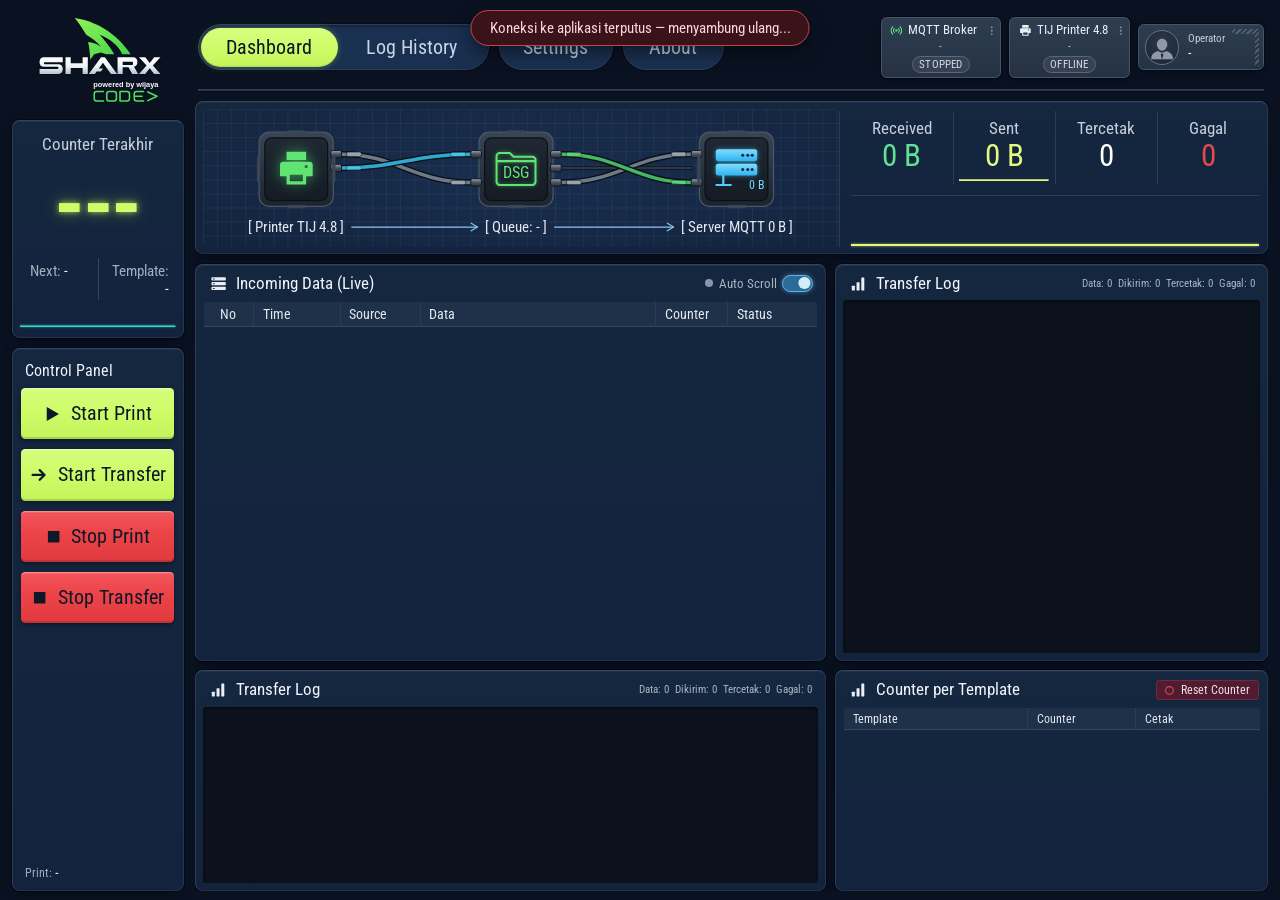
==== commit 5d496c2f: "feat(sharx): redesign dashboard to the navy/lime layout Rebuild the web UI to match the new design: " ====
--- a/apps/sharx-data-transfer/src/Sharx.Web/wwwroot/index.html
+++ b/apps/sharx-data-transfer/src/Sharx.Web/wwwroot/index.html
@@ -11,32 +11,15 @@
     <svg width="0" height="0" style="position: absolute" aria-hidden="true">
       <defs>
         <linearGradient id="g-fin" x1="0" y1="0" x2="1" y2="1">
-          <stop offset="0" stop-color="#9ef733" />
-          <stop offset="1" stop-color="#7fe022" />
+          <stop offset="0" stop-color="#8ff25a" />
+          <stop offset="1" stop-color="#3fd14a" />
         </linearGradient>
         <linearGradient id="g-letter" x1="0" y1="0" x2="0" y2="1">
           <stop offset="0" stop-color="#ffffff" />
-          <stop offset="0.55" stop-color="#f1f4f8" />
-          <stop offset="1" stop-color="#c9d1de" />
+          <stop offset="0.55" stop-color="#eef2f7" />
+          <stop offset="1" stop-color="#b9c3d1" />
         </linearGradient>
       </defs>
-      <symbol id="i-home" viewBox="0 0 24 24">
-        <path
-          fill="currentColor"
-          d="M12 2.6 1.9 11.4c-.5.4-.2 1.1.4 1.1H4.4V21c0 .6.4 1 1 1H10v-6.2h4V22h4.6c.6 0 1-.4 1-1v-8.5h2.1c.6 0 .9-.7.4-1.1z"
-        />
-      </symbol>
-      <symbol id="i-device" viewBox="0 0 24 24">
-        <path
-          fill="currentColor"
-          d="M4.5 2.5h15c.4 0 .7.3.7.7v1.4h-1.4v-.7H5.2v.7H3.8V3.2c0-.4.3-.7.7-.7Z"
-        />
-        <path
-          fill="currentColor"
-          fill-rule="evenodd"
-          d="M3.2 6.2h17.6c.9 0 1.7.8 1.7 1.7v11.4c0 .9-.8 1.7-1.7 1.7H3.2c-.9 0-1.7-.8-1.7-1.7V7.9c0-.9.8-1.7 1.7-1.7Zm.6 3.1v1.4h16.4V9.3Zm2.2 5.1c-.9 0-1.6.6-1.6 1.4s.7 1.4 1.6 1.4c.6 0 1-.3 1.4-.6.5.4 1.2.8 2 .8 1.1 0 1.7-.7 2.3-1.3.4-.4.7-.7 1.2-.7h1.3v-1.6h-1.3c-1.2 0-1.8.7-2.3 1.2-.4.4-.7.7-1.2.7-.5 0-.9-.3-1.4-.8-.5-.3-1.1-.5-2-.5Zm11.4.1a1.3 1.3 0 1 0 0 2.6 1.3 1.3 0 0 0 0-2.6Zm-2.6-3.6c-.4 0-.7.3-.7.7s.3.7.7.7.7-.3.7-.7-.3-.7-.7-.7Z"
-        />
-      </symbol>
       <symbol id="i-doc" viewBox="0 0 24 24">
         <path
           fill="currentColor"
@@ -70,90 +53,53 @@
         </g>
         <circle cx="12" cy="10.5" r="2.4" fill="currentColor" />
       </symbol>
-      <symbol id="i-database" viewBox="0 0 24 24">
-        <g fill="currentColor">
-          <ellipse cx="12" cy="5" rx="8.5" ry="3.2" />
-          <path
-            d="M3.5 7.6c1.2 1.6 4.6 2.6 8.5 2.6s7.3-1 8.5-2.6v3.2c0 1.8-3.8 3.2-8.5 3.2s-8.5-1.4-8.5-3.2Z"
-          />
-          <path
-            d="M3.5 13.4c1.2 1.6 4.6 2.6 8.5 2.6s7.3-1 8.5-2.6v3.3c0 1.8-3.8 3.2-8.5 3.2s-8.5-1.4-8.5-3.2Z"
-          />
-        </g>
-      </symbol>
-      <symbol id="i-gauge" viewBox="0 0 24 24">
-        <circle
-          cx="12"
-          cy="12"
-          r="9.2"
+      <symbol id="i-radio" viewBox="0 0 24 24">
+        <g
           fill="none"
           stroke="currentColor"
-          stroke-width="2.2"
+          stroke-width="2"
+          stroke-linecap="round"
+        >
+          <path d="M8.1 8.1a5.5 5.5 0 0 0 0 7.8M15.9 8.1a5.5 5.5 0 0 1 0 7.8" />
+          <path d="M5 5a10 10 0 0 0 0 14M19 5a10 10 0 0 1 0 14" />
+        </g>
+        <circle cx="12" cy="12" r="2.3" fill="currentColor" />
+      </symbol>
+      <symbol id="i-kebab" viewBox="0 0 24 24">
+        <g fill="currentColor">
+          <circle cx="12" cy="5" r="2" />
+          <circle cx="12" cy="12" r="2" />
+          <circle cx="12" cy="19" r="2" />
+        </g>
+      </symbol>
+      <symbol id="i-user" viewBox="0 0 48 48">
+        <path
+          fill="currentColor"
+          d="M24 6.5c5.3 0 8.8 4 8.8 9.4 0 5.9-3.9 11.1-8.8 11.1s-8.8-5.2-8.8-11.1c0-5.4 3.5-9.4 8.8-9.4Z"
         />
         <path
           fill="currentColor"
-          d="M17.4 6.4 12.9 10a2.2 2.2 0 1 0 1.4 2.2l3.6-5.3Z"
+          d="M17.6 27.4c1.9 1.7 4 2.6 6.4 2.6s4.5-.9 6.4-2.6c5.8 1.2 10.2 4.5 11.6 9.4.4 1.5.5 3 .5 4.7H5.5c0-1.7.1-3.2.5-4.7 1.4-4.9 5.8-8.2 11.6-9.4Z"
         />
-        <path
-          fill="currentColor"
-          d="M6.3 13.6c.2-2.4 1.9-4.4 4.2-5l-.2 1.7c-1.4.5-2.4 1.7-2.6 3.2Z"
-        />
-        <path
-          stroke="currentColor"
-          stroke-width="2.2"
-          stroke-linecap="round"
-          d="M5.8 18.2 18.2 5.8"
-        />
-      </symbol>
-      <symbol id="i-swap" viewBox="0 0 24 24">
-        <g
-          fill="none"
-          stroke="currentColor"
-          stroke-width="2.4"
-          stroke-linecap="round"
-          stroke-linejoin="round"
-        >
-          <path d="M3.5 8h16M15.5 3.8 19.7 8l-4.2 4.2" />
-          <path d="M20.5 16h-16M8.5 11.8 4.3 16l4.2 4.2" />
-        </g>
-      </symbol>
-      <symbol id="i-arrow-up" viewBox="0 0 24 24">
-        <path
-          fill="none"
-          stroke="currentColor"
-          stroke-width="3"
-          stroke-linecap="round"
-          stroke-linejoin="round"
-          d="M12 20V5M5.5 11.2 12 4.7l6.5 6.5"
-        />
-      </symbol>
-      <symbol id="i-arrow-down" viewBox="0 0 24 24">
-        <path
-          fill="none"
-          stroke="currentColor"
-          stroke-width="3"
-          stroke-linecap="round"
-          stroke-linejoin="round"
-          d="M12 4v15M5.5 12.8l6.5 6.5 6.5-6.5"
-        />
+        <path fill="#1b2737" d="m24 31.2-2.3 2.6 2.3 7.7 2.3-7.7Z" />
       </symbol>
       <symbol id="i-list" viewBox="0 0 24 24">
         <g fill="currentColor">
-          <rect x="2" y="3.4" width="20" height="4.2" rx="1.2" />
-          <rect x="2" y="9.9" width="20" height="4.2" rx="1.2" />
-          <rect x="2" y="16.4" width="20" height="4.2" rx="1.2" />
+          <rect x="2" y="3.2" width="20" height="4.4" rx="1.2" />
+          <rect x="2" y="9.8" width="20" height="4.4" rx="1.2" />
+          <rect x="2" y="16.4" width="20" height="4.4" rx="1.2" />
         </g>
-        <g fill="#0b1832">
-          <circle cx="5.2" cy="5.5" r="0.95" />
-          <circle cx="5.2" cy="12" r="0.95" />
-          <circle cx="5.2" cy="18.5" r="0.95" />
+        <g fill="#13233d">
+          <rect x="4" y="4.7" width="2.6" height="1.4" rx="0.5" />
+          <rect x="4" y="11.3" width="2.6" height="1.4" rx="0.5" />
+          <rect x="4" y="17.9" width="2.6" height="1.4" rx="0.5" />
         </g>
       </symbol>
       <symbol id="i-bars" viewBox="0 0 24 24">
         <g fill="currentColor">
-          <rect x="3" y="13" width="4.6" height="8.5" rx="0.6" />
-          <rect x="9.7" y="8.2" width="4.6" height="13.3" rx="0.6" />
-          <rect x="16.4" y="2.5" width="4.6" height="19" rx="0.6" />
+          <rect x="2.5" y="15" width="4.2" height="6.5" rx="0.6" />
+          <rect x="9.1" y="10" width="4.2" height="11.5" rx="0.6" />
+          <rect x="15.7" y="3.5" width="4.2" height="18" rx="0.6" />
         </g>
       </symbol>
       <symbol id="i-play" viewBox="0 0 24 24">
@@ -161,57 +107,6 @@
       </symbol>
       <symbol id="i-stop" viewBox="0 0 24 24">
         <rect fill="currentColor" x="3" y="3" width="18" height="18" rx="1" />
-      </symbol>
-      <symbol id="i-min" viewBox="0 0 24 24">
-        <path stroke="currentColor" stroke-width="1.6" d="M3 12.5h18" />
-      </symbol>
-      <symbol id="i-max" viewBox="0 0 24 24">
-        <rect
-          fill="none"
-          stroke="currentColor"
-          stroke-width="1.7"
-          x="3.5"
-          y="3.5"
-          width="17"
-          height="17"
-          rx="1"
-        />
-      </symbol>
-      <symbol id="i-close" viewBox="0 0 24 24">
-        <path
-          stroke="currentColor"
-          stroke-width="1.7"
-          d="m3.5 3.5 17 17m0-17-17 17"
-        />
-      </symbol>
-      <symbol id="i-chevrons" viewBox="0 0 56 32">
-        <path fill="currentColor" d="M0 0h13l15 16-15 16H0l15-16Z" />
-        <path fill="currentColor" d="M26 0h13l15 16-15 16H26l15-16Z" />
-      </symbol>
-      <symbol id="i-check" viewBox="0 0 24 24">
-        <path
-          fill="none"
-          stroke="currentColor"
-          stroke-width="3"
-          stroke-linecap="round"
-          stroke-linejoin="round"
-          d="m4.5 12.5 5 5 10-11"
-        />
-      </symbol>
-      <symbol id="i-x" viewBox="0 0 24 24">
-        <path
-          fill="none"
-          stroke="currentColor"
-          stroke-width="3"
-          stroke-linecap="round"
-          d="m6 6 12 12M18 6 6 18"
-        />
-      </symbol>
-      <symbol id="i-pause" viewBox="0 0 24 24">
-        <g fill="currentColor">
-          <rect x="6" y="5" width="4" height="14" rx="1" />
-          <rect x="14" y="5" width="4" height="14" rx="1" />
-        </g>
       </symbol>
       <symbol id="i-reset" viewBox="0 0 24 24">
         <path
@@ -223,6 +118,16 @@
           d="M4 12a8 8 0 1 0 2.4-5.7M4 4v4.6h4.6"
         />
       </symbol>
+      <symbol id="i-ring" viewBox="0 0 24 24">
+        <circle
+          cx="12"
+          cy="12"
+          r="8.5"
+          fill="none"
+          stroke="currentColor"
+          stroke-width="2.4"
+        />
+      </symbol>
       <symbol id="i-save" viewBox="0 0 24 24">
         <path
           fill="currentColor"
@@ -281,10 +186,10 @@
         <path
           fill="none"
           stroke="currentColor"
-          stroke-width="2.4"
+          stroke-width="3"
           stroke-linecap="round"
           stroke-linejoin="round"
-          d="M4 12h15m-5-5 5 5-5 5"
+          d="M3.5 12h16m-6.5-6.5 6.5 6.5-6.5 6.5"
         />
       </symbol>
       <symbol id="i-plug" viewBox="0 0 24 24">
@@ -299,8 +204,13 @@
       </symbol>
     </svg>
 
+    <div class="offline-banner" id="offlineBanner" hidden>
+      Koneksi ke aplikasi terputus &mdash; menyambung ulang...
+    </div>
+
     <div class="app" id="app">
-      <aside class="sidebar">
+      <!-- ===================== KOLOM KIRI ===================== -->
+      <aside class="side">
         <div class="brand" aria-label="SHARX — Powered by wijaya CODE">
           <svg class="logo" viewBox="0 0 240 170" role="img">
             <g style="filter: drop-shadow(0 1px 1.5px rgba(0, 0, 0, 0.45))">
@@ -334,11 +244,11 @@
               lengthAdjust="spacingAndGlyphs"
               class="logo-powered"
             >
-              Powered by wijaya
+              powered by wijaya
             </text>
             <g
               fill="none"
-              stroke="#8cf22a"
+              stroke="#4fe05a"
               stroke-width="2.5"
               stroke-linecap="round"
               stroke-linejoin="round"
@@ -360,188 +270,570 @@
           </svg>
         </div>
 
-        <nav class="nav" id="nav">
-          <a href="#dashboard" data-page="dashboard" class="nav-item active">
-            <svg class="nav-icon"><use href="#i-home" /></svg
-            ><span>Dashboard</span>
-          </a>
-          <a href="#logs" data-page="logs" class="nav-item">
-            <svg class="nav-icon"><use href="#i-doc" /></svg
-            ><span>Log History</span>
-          </a>
-          <a href="#settings" data-page="settings" class="nav-item">
-            <svg class="nav-icon"><use href="#i-gear" /></svg
-            ><span>Settings</span>
-          </a>
-          <a href="#about" data-page="about" class="nav-item">
-            <svg class="nav-icon"><use href="#i-info" /></svg><span>About</span>
-          </a>
-        </nav>
-
-        <div class="system-box" id="systemBox">
-          <span class="system-dot"></span>
-          <div>
-            <div class="system-text" id="systemText">System Online</div>
-            <div class="system-version" id="systemVersion">v1.0.0</div>
+        <section class="card counter-card">
+          <h3 class="counter-title">Counter Terakhir</h3>
+          <div class="counter-big" id="jobCounter">---</div>
+          <div class="counter-meta">
+            <div class="cm-next">
+              <span class="cm-label">Next:</span> <b id="jobNext">-</b>
+            </div>
+            <div class="cm-tpl">
+              <span class="cm-label">Template:</span>
+              <b id="jobTemplate">-</b>
+            </div>
           </div>
-        </div>
+          <svg
+            class="spark spark-cyan"
+            id="sparkPrinted"
+            viewBox="0 0 240 40"
+            preserveAspectRatio="none"
+          >
+            <path class="spark-line" d="M0 38H240" />
+          </svg>
+        </section>
+
+        <section class="card control-card">
+          <h3 class="control-title">Control Panel</h3>
+          <button class="ctl ctl-go" id="btnPrintStart">
+            <svg><use href="#i-play" /></svg><span>Start Print</span>
+          </button>
+          <button class="ctl ctl-go" id="btnStart">
+            <svg><use href="#i-arrow-right" /></svg><span>Start Transfer</span>
+          </button>
+          <button class="ctl ctl-stop" id="btnPrintStop">
+            <svg><use href="#i-stop" /></svg><span>Stop Print</span>
+          </button>
+          <button class="ctl ctl-stop" id="btnStop">
+            <svg><use href="#i-stop" /></svg><span>Stop Transfer</span>
+          </button>
+          <div class="ctl-info">
+            <div>Print: <b id="printState">-</b></div>
+            <div id="jobQueue"></div>
+            <div class="ctl-msg" id="printerMsg"></div>
+          </div>
+        </section>
       </aside>
 
+      <!-- ===================== KOLOM UTAMA ===================== -->
       <main class="main">
-        <header class="titlebar" id="titlebar">
-          <svg class="title-chevrons"><use href="#i-chevrons" /></svg>
-          <div class="title-text">
-            <h1 id="pageTitle">Data Transfer</h1>
-            <p id="pageSubtitle">Real-Time Data Monitoring</p>
-          </div>
-          <div class="win-controls">
-            <button class="win-btn" data-win="minimize" title="Minimize">
-              <svg><use href="#i-min" /></svg>
-            </button>
-            <button class="win-btn" data-win="maximize" title="Maximize">
-              <svg><use href="#i-max" /></svg>
-            </button>
-            <button class="win-btn" data-win="close" title="Close">
-              <svg><use href="#i-close" /></svg>
-            </button>
+        <header class="topbar">
+          <nav class="nav" id="nav">
+            <div class="nav-group">
+              <a href="#dashboard" data-page="dashboard" class="nav-item active"
+                >Dashboard</a
+              >
+              <a href="#logs" data-page="logs" class="nav-item">Log History</a>
+            </div>
+            <a href="#settings" data-page="settings" class="nav-item nav-solo"
+              >Settings</a
+            >
+            <a href="#about" data-page="about" class="nav-item nav-solo"
+              >About</a
+            >
+          </nav>
+
+          <div class="hud">
+            <div class="hud-card hud-server" id="hudServer" data-state="off">
+              <div class="hud-title">
+                <svg class="hud-icon"><use href="#i-radio" /></svg>
+                <span id="serverName">MQTT Broker</span>
+              </div>
+              <div class="hud-addr" id="serverEndpoint">-</div>
+              <span class="hud-badge" id="serverBadge">STOPPED</span>
+              <a
+                class="hud-more"
+                href="#settings/server"
+                title="Settings koneksi"
+                ><svg><use href="#i-kebab" /></svg
+              ></a>
+            </div>
+            <div class="hud-card hud-printer" id="hudPrinter" data-state="off">
+              <div class="hud-title">
+                <svg class="hud-icon"><use href="#i-printer" /></svg>
+                <span id="printerName">TIJ Printer 4.8</span>
+              </div>
+              <div class="hud-addr" id="printerEndpoint">-</div>
+              <span class="hud-badge" id="printerBadge">OFFLINE</span>
+              <a
+                class="hud-more"
+                href="#settings/mapping"
+                title="Settings printer"
+                ><svg><use href="#i-kebab" /></svg
+              ></a>
+            </div>
+            <div class="hud-card hud-operator">
+              <div class="op-avatar">
+                <svg><use href="#i-user" /></svg>
+              </div>
+              <div class="op-text">
+                <div class="op-label">Operator</div>
+                <div class="op-name" id="jobOperator">-</div>
+              </div>
+            </div>
           </div>
         </header>
 
         <div class="pages">
           <!-- ===================== DASHBOARD ===================== -->
           <section class="page active" id="page-dashboard">
-            <div class="card card-jobstrip">
-              <div class="jobstrip">
-                <div class="js-item">
-                  <div class="js-label">Operator</div>
-                  <div class="js-value" id="jobOperator">-</div>
-                </div>
-                <div class="js-item">
-                  <div class="js-label">Template CIJ</div>
-                  <div class="js-value" id="jobTemplate">-</div>
-                </div>
-                <div class="js-item js-item-counter">
-                  <div class="js-label">Counter terakhir</div>
-                  <div class="js-counter" id="jobCounter">-</div>
-                </div>
-                <div class="js-item">
-                  <div class="js-label">Berikutnya</div>
-                  <div class="js-value mono" id="jobNext">-</div>
-                  <div class="js-note" id="jobQueue"></div>
-                </div>
-                <div class="js-divider"></div>
-                <div class="js-printer">
-                  <div class="js-row">
-                    <svg class="js-printer-icon"><use href="#i-printer" /></svg>
-                    <span class="js-printer-name" id="printerEndpoint">-</span>
-                    <span class="pill" id="printerPill">-</span>
+            <div class="card flowcard">
+              <div class="fc-diagram">
+                <svg
+                  class="flow-svg"
+                  id="flowSvg"
+                  viewBox="0 8 1000 220"
+                  preserveAspectRatio="xMidYMid meet"
+                  data-server="off"
+                  data-printer="off"
+                  data-running="false"
+                >
+                  <defs>
+                    <linearGradient id="g-shell" x1="0" y1="0" x2="0" y2="1">
+                      <stop offset="0" stop-color="#3a4554" />
+                      <stop offset="1" stop-color="#1c242f" />
+                    </linearGradient>
+                    <linearGradient id="g-face" x1="0" y1="0" x2="0" y2="1">
+                      <stop offset="0" stop-color="#1f2833" />
+                      <stop offset="1" stop-color="#141b24" />
+                    </linearGradient>
+                    <linearGradient id="g-plug" x1="0" y1="0" x2="0" y2="1">
+                      <stop offset="0" stop-color="#9aa4b0" />
+                      <stop offset="0.5" stop-color="#4b5563" />
+                      <stop offset="1" stop-color="#262e38" />
+                    </linearGradient>
+                    <linearGradient id="g-print" x1="0" y1="0" x2="0" y2="1">
+                      <stop offset="0" stop-color="#86f58c" />
+                      <stop offset="1" stop-color="#2fcf55" />
+                    </linearGradient>
+                    <linearGradient id="g-rack" x1="0" y1="0" x2="0" y2="1">
+                      <stop offset="0" stop-color="#7fdcff" />
+                      <stop offset="1" stop-color="#2fb4f0" />
+                    </linearGradient>
+                    <filter
+                      id="f-glow"
+                      x="-50%"
+                      y="-50%"
+                      width="200%"
+                      height="200%"
+                    >
+                      <feGaussianBlur stdDeviation="2.4" result="b" />
+                      <feMerge>
+                        <feMergeNode in="b" />
+                        <feMergeNode in="SourceGraphic" />
+                      </feMerge>
+                    </filter>
+                  </defs>
+
+                  <!-- kabel printer → antrean -->
+                  <g class="cables cables-a">
+                    <path
+                      class="cable-base"
+                      d="M214 80C300 80 330 125 420 125"
+                    />
+                    <path
+                      class="cable c-gray"
+                      d="M214 80C300 80 330 125 420 125"
+                    />
+                    <path
+                      class="cable-base"
+                      d="M214 102C300 102 330 80 420 80"
+                    />
+                    <path
+                      class="cable c-cyan"
+                      d="M214 102C300 102 330 80 420 80"
+                    />
+                    <path
+                      class="cable-flow f-cyan"
+                      d="M214 102C300 102 330 80 420 80"
+                    />
+                    <rect
+                      class="sleeve s-gray"
+                      x="222"
+                      y="76.5"
+                      width="24"
+                      height="7"
+                      rx="3"
+                    />
+                    <rect
+                      class="sleeve s-cyan"
+                      x="222"
+                      y="98.5"
+                      width="24"
+                      height="7"
+                      rx="3"
+                    />
+                    <rect
+                      class="sleeve s-cyan"
+                      x="388"
+                      y="76.5"
+                      width="24"
+                      height="7"
+                      rx="3"
+                    />
+                    <rect
+                      class="sleeve s-gray"
+                      x="388"
+                      y="121.5"
+                      width="24"
+                      height="7"
+                      rx="3"
+                    />
+                  </g>
+                  <!-- kabel antrean → server -->
+                  <g class="cables cables-b">
+                    <path class="cable-base dim" d="M564 102H771" />
+                    <path class="cable c-dim" d="M564 102H771" />
+                    <path
+                      class="cable-base"
+                      d="M564 125C654 125 682 80 771 80"
+                    />
+                    <path
+                      class="cable c-gray"
+                      d="M564 125C654 125 682 80 771 80"
+                    />
+                    <path
+                      class="cable-base"
+                      d="M564 80C654 80 682 125 771 125"
+                    />
+                    <path
+                      class="cable c-green"
+                      d="M564 80C654 80 682 125 771 125"
+                    />
+                    <path
+                      class="cable-flow f-green"
+                      d="M564 80C654 80 682 125 771 125"
+                    />
+                    <rect
+                      class="sleeve s-green"
+                      x="572"
+                      y="76.5"
+                      width="24"
+                      height="7"
+                      rx="3"
+                    />
+                    <rect
+                      class="sleeve s-gray"
+                      x="572"
+                      y="121.5"
+                      width="24"
+                      height="7"
+                      rx="3"
+                    />
+                    <rect
+                      class="sleeve s-gray"
+                      x="739"
+                      y="76.5"
+                      width="24"
+                      height="7"
+                      rx="3"
+                    />
+                    <rect
+                      class="sleeve s-green"
+                      x="739"
+                      y="121.5"
+                      width="24"
+                      height="7"
+                      rx="3"
+                    />
+                  </g>
+
+                  <!-- printer -->
+                  <g class="dev dev-printer" transform="translate(83 45)">
+                    <rect class="dev-shell" width="118" height="118" rx="16" />
+                    <rect
+                      class="dev-face"
+                      x="9"
+                      y="9"
+                      width="100"
+                      height="100"
+                      rx="11"
+                    />
+                    <rect
+                      class="port"
+                      x="114"
+                      y="29"
+                      width="17"
+                      height="12"
+                      rx="2.5"
+                    />
+                    <rect
+                      class="port"
+                      x="114"
+                      y="51"
+                      width="17"
+                      height="12"
+                      rx="2.5"
+                    />
+                    <rect
+                      class="led led-a"
+                      x="44"
+                      y="-3"
+                      width="30"
+                      height="5"
+                      rx="2.5"
+                    />
+                    <rect
+                      class="led led-a"
+                      x="44"
+                      y="116"
+                      width="30"
+                      height="5"
+                      rx="2.5"
+                    />
+                    <rect
+                      class="led led-side"
+                      x="-3.5"
+                      y="38"
+                      width="5"
+                      height="42"
+                      rx="2.5"
+                    />
+                    <rect
+                      class="led led-side"
+                      x="116.5"
+                      y="38"
+                      width="5"
+                      height="42"
+                      rx="2.5"
+                    />
+                    <g
+                      class="ico-print"
+                      transform="translate(28 26) scale(2.6)"
+                    >
+                      <use href="#i-printer" width="24" height="24" />
+                    </g>
+                  </g>
+
+                  <!-- antrean -->
+                  <g class="dev dev-queue" transform="translate(433 45)">
+                    <rect class="dev-shell" width="118" height="118" rx="16" />
+                    <rect
+                      class="dev-face"
+                      x="9"
+                      y="9"
+                      width="100"
+                      height="100"
+                      rx="11"
+                    />
+                    <rect
+                      class="port"
+                      x="-13"
+                      y="29"
+                      width="17"
+                      height="12"
+                      rx="2.5"
+                    />
+                    <rect
+                      class="port"
+                      x="-13"
+                      y="74"
+                      width="17"
+                      height="12"
+                      rx="2.5"
+                    />
+                    <rect
+                      class="port"
+                      x="114"
+                      y="29"
+                      width="17"
+                      height="12"
+                      rx="2.5"
+                    />
+                    <rect
+                      class="port"
+                      x="114"
+                      y="51"
+                      width="17"
+                      height="12"
+                      rx="2.5"
+                    />
+                    <rect
+                      class="port"
+                      x="114"
+                      y="74"
+                      width="17"
+                      height="12"
+                      rx="2.5"
+                    />
+                    <rect
+                      class="led led-a"
+                      x="44"
+                      y="-3"
+                      width="30"
+                      height="5"
+                      rx="2.5"
+                    />
+                    <rect
+                      class="led led-a"
+                      x="44"
+                      y="116"
+                      width="30"
+                      height="5"
+                      rx="2.5"
+                    />
+                    <path
+                      class="ico-folder"
+                      d="M28 38a5 5 0 0 1 5-5h16l6 6h30a5 5 0 0 1 5 5v35a5 5 0 0 1-5 5H33a5 5 0 0 1-5-5Z"
+                    />
+                    <path class="ico-folder" d="M28 46h62" />
+                    <text class="ico-folder-text" x="59" y="73">DSG</text>
+                  </g>
+
+                  <!-- server -->
+                  <g class="dev dev-server" transform="translate(784 45)">
+                    <rect class="dev-shell" width="118" height="118" rx="16" />
+                    <rect
+                      class="dev-face"
+                      x="9"
+                      y="9"
+                      width="100"
+                      height="100"
+                      rx="11"
+                    />
+                    <rect
+                      class="port"
+                      x="-13"
+                      y="29"
+                      width="17"
+                      height="12"
+                      rx="2.5"
+                    />
+                    <rect
+                      class="port"
+                      x="-13"
+                      y="74"
+                      width="17"
+                      height="12"
+                      rx="2.5"
+                    />
+                    <rect
+                      class="led led-b"
+                      x="44"
+                      y="-3"
+                      width="30"
+                      height="5"
+                      rx="2.5"
+                    />
+                    <rect
+                      class="led led-b"
+                      x="44"
+                      y="116"
+                      width="30"
+                      height="5"
+                      rx="2.5"
+                    />
+                    <rect
+                      class="led led-side-b"
+                      x="-3.5"
+                      y="38"
+                      width="5"
+                      height="42"
+                      rx="2.5"
+                    />
+                    <g class="ico-rack">
+                      <rect x="26" y="27" width="66" height="19" rx="4" />
+                      <rect x="26" y="50" width="66" height="19" rx="4" />
+                      <path d="M38 69v14M27 84h23" class="ico-rack-line" />
+                      <circle class="ico-rack-dot" cx="69" cy="36.5" r="2.4" />
+                      <circle class="ico-rack-dot" cx="77" cy="36.5" r="2.4" />
+                      <circle class="ico-rack-dot" cx="84" cy="36.5" r="2.4" />
+                      <circle class="ico-rack-dot" cx="69" cy="59.5" r="2.4" />
+                      <circle class="ico-rack-dot" cx="77" cy="59.5" r="2.4" />
+                      <circle class="ico-rack-dot" cx="84" cy="59.5" r="2.4" />
+                    </g>
+                    <text
+                      class="ico-rack-text"
+                      id="flowServerBytes"
+                      x="104"
+                      y="90"
+                    >
+                      0 B
+                    </text>
+                  </g>
+
+                  <!-- label -->
+                  <g class="flow-labels">
+                    <text id="flowPrinterLabel" x="142" y="204">
+                      [ Printer TIJ 4.8 ]
+                    </text>
+                    <text id="flowQueueLabel" x="492" y="204">
+                      [ Queue: - ]
+                    </text>
+                    <text id="flowServerLabel" x="844" y="204">
+                      [ Server MQTT 0 B ]
+                    </text>
+                    <g class="flow-arrow-line" id="flowArrow1">
+                      <path d="M232 196H416" />
+                      <path d="M406 190l10 6-10 6" />
+                    </g>
+                    <g class="flow-arrow-line" id="flowArrow2">
+                      <path d="M568 196H722" />
+                      <path d="M712 190l10 6-10 6" />
+                    </g>
+                  </g>
+                </svg>
+              </div>
+
+              <div class="fc-stats">
+                <div class="fs-grid">
+                  <div class="fs">
+                    <div class="fs-label">Received</div>
+                    <div class="fs-value v-green" id="rxValue">0 B</div>
                   </div>
-                  <div class="js-row">
-                    <span class="js-label">Status print</span>
-                    <b id="printState">-</b>
+                  <div class="fs">
+                    <div class="fs-label">Sent</div>
+                    <div class="fs-value v-yellow" id="txValue">0 B</div>
+                    <svg
+                      class="spark spark-mini"
+                      id="sparkSent"
+                      viewBox="0 0 140 14"
+                      preserveAspectRatio="none"
+                    >
+                      <path class="spark-area" d="M0 14H140Z" />
+                      <path class="spark-line" d="M0 13H140" />
+                    </svg>
                   </div>
-                  <div class="js-buttons">
-                    <button class="btn btn-primary" id="btnPrintStart">
-                      <svg><use href="#i-play" /></svg>Start Print
-                    </button>
-                    <button class="btn btn-danger" id="btnPrintStop">
-                      <svg><use href="#i-stop" /></svg>Stop Print
-                    </button>
+                  <div class="fs">
+                    <div class="fs-label">Tercetak</div>
+                    <div class="fs-value" id="statPrinted">0</div>
                   </div>
-                  <div class="printer-msg" id="printerMsg"></div>
-                </div>
-              </div>
-            </div>
-
-            <div class="status-row">
-              <div class="card card-conn">
-                <div class="mini-head">
-                  <svg class="mini-icon icon-green">
-                    <use href="#i-antenna" />
-                  </svg>
-                  <span>Connection Status</span>
-                </div>
-                <div class="conn-body">
-                  <div class="conn-state" id="connState" data-state="stopped">
-                    <div class="conn-ring">
-                      <svg class="conn-glyph glyph-ok">
-                        <use href="#i-check" />
-                      </svg>
-                      <svg class="conn-glyph glyph-x"><use href="#i-x" /></svg>
-                      <svg class="conn-glyph glyph-pause">
-                        <use href="#i-pause" />
-                      </svg>
-                    </div>
-                    <div class="conn-text">
-                      <div class="conn-title" id="connTitle">Stopped</div>
-                      <div class="conn-sub" id="connSub">Transfer idle</div>
-                    </div>
+                  <div class="fs">
+                    <div class="fs-label">Gagal</div>
+                    <div class="fs-value v-red" id="statFailed">0</div>
                   </div>
-                  <div class="conn-divider"></div>
-                  <div class="conn-info">
-                    <div class="info-row">
-                      <svg class="info-icon"><use href="#i-database" /></svg>
-                      <div>
-                        <div class="info-label">Server IP</div>
-                        <div class="info-value" id="serverIp">-</div>
-                      </div>
-                    </div>
-                    <div class="info-row">
-                      <svg class="info-icon"><use href="#i-gauge" /></svg>
-                      <div>
-                        <div class="info-label">Port</div>
-                        <div class="info-value" id="serverPort">-</div>
-                      </div>
-                    </div>
-                  </div>
-                </div>
-              </div>
-
-              <div class="card card-stats">
-                <div class="mini-head">
-                  <svg class="mini-icon icon-white"><use href="#i-swap" /></svg>
-                  <span>Transfer Statistics</span>
-                </div>
-                <div class="stats-body">
-                  <div class="stat">
-                    <div class="stat-circle stat-green">
-                      <svg><use href="#i-arrow-down" /></svg>
-                    </div>
-                    <div class="stat-text">
-                      <div class="stat-label">Received</div>
-                      <div class="stat-value">
-                        <span id="rxValue">0</span> <small id="rxUnit">B</small>
-                        <span class="stat-rate rate-green" id="rxRate"
-                          >(0 B/s)</span
-                        >
-                      </div>
-                    </div>
-                  </div>
-                  <div class="stat-divider"></div>
-                  <div class="stat">
-                    <div class="stat-circle stat-blue">
-                      <svg><use href="#i-arrow-up" /></svg>
-                    </div>
-                    <div class="stat-text">
-                      <div class="stat-label">Sent</div>
-                      <div class="stat-value">
-                        <span id="txValue">0</span> <small id="txUnit">B</small>
-                        <span class="stat-rate rate-blue" id="txRate"
-                          >(0 B/s)</span
-                        >
-                      </div>
-                    </div>
-                  </div>
-                </div>
+                </div>
+                <svg
+                  class="spark spark-big"
+                  id="sparkRate"
+                  viewBox="0 0 620 64"
+                  preserveAspectRatio="none"
+                >
+                  <defs>
+                    <linearGradient id="g-area" x1="0" y1="0" x2="0" y2="1">
+                      <stop
+                        offset="0"
+                        stop-color="#e5f97e"
+                        stop-opacity="0.45"
+                      />
+                      <stop
+                        offset="1"
+                        stop-color="#e5f97e"
+                        stop-opacity="0.02"
+                      />
+                    </linearGradient>
+                  </defs>
+                  <path class="spark-area" d="M0 64H620Z" />
+                  <path class="spark-line" d="M0 62H620" />
+                </svg>
               </div>
             </div>
 
             <div class="card card-incoming">
               <div class="card-head">
-                <svg class="head-icon icon-white"><use href="#i-list" /></svg>
+                <svg class="head-icon"><use href="#i-list" /></svg>
                 <h2>Incoming Data (Live)</h2>
                 <label class="autoscroll">
-                  <span class="dot-green"></span>
+                  <span class="as-dot"></span>
                   <span>Auto Scroll</span>
                   <input type="checkbox" id="autoScroll" checked />
                   <span class="switch"></span>
@@ -549,14 +841,14 @@
               </div>
               <div class="table-wrap">
                 <div class="table-scroll" id="incomingScroll">
-                  <table class="data-table" id="incomingTable">
+                  <table class="data-table incoming-table" id="incomingTable">
                     <colgroup>
-                      <col style="width: 74px" />
-                      <col style="width: 130px" />
-                      <col style="width: 115px" />
+                      <col class="c-no" />
+                      <col class="c-time" />
+                      <col class="c-source" />
                       <col />
-                      <col style="width: 110px" />
-                      <col style="width: 130px" />
+                      <col class="c-counter" />
+                      <col class="c-status" />
                     </colgroup>
                     <thead>
                       <tr>
@@ -578,66 +870,79 @@
               </div>
             </div>
 
-            <div class="bottom-row">
-              <div class="card card-log">
-                <div class="card-head">
-                  <svg class="head-icon icon-white"><use href="#i-bars" /></svg>
-                  <h2>Transfer Log</h2>
-                  <div class="mini-stats">
-                    <span>Data <b id="statRecords">0</b></span>
-                    <span>Dikirim <b id="statForwarded">0</b></span>
-                    <span>Tercetak <b id="statPrinted">0</b></span>
-                    <span>Gagal <b id="statFailed">0</b></span>
+            <div class="card card-log card-log-all">
+              <div class="card-head">
+                <svg class="head-icon"><use href="#i-bars" /></svg>
+                <h2>Transfer Log</h2>
+                <div
+                  class="log-stats"
+                  title="Data diterima, dikirim ke printer, tercetak, gagal"
+                >
+                  Data: <b data-stat="records">0</b> Dikirim:
+                  <b data-stat="forwarded">0</b> Tercetak:
+                  <b data-stat="printed">0</b> Gagal:
+                  <b data-stat="failed">0</b>
+                </div>
+              </div>
+              <div
+                class="log-box"
+                id="logBox"
+                title="Semua kejadian transfer (50 baris terakhir)"
+              ></div>
+            </div>
+
+            <div class="card card-log card-log-print">
+              <div class="card-head">
+                <svg class="head-icon"><use href="#i-bars" /></svg>
+                <h2>Transfer Log</h2>
+                <div
+                  class="log-stats"
+                  title="Data diterima, dikirim ke printer, tercetak, gagal"
+                >
+                  Data: <b data-stat="records">0</b> Dikirim:
+                  <b data-stat="forwarded">0</b> Tercetak:
+                  <b data-stat="printed">0</b> Gagal:
+                  <b data-stat="failed">0</b>
+                </div>
+              </div>
+              <div
+                class="log-box"
+                id="logPrinted"
+                title="Hasil cetak yang dilaporkan ke server (50 baris terakhir)"
+              ></div>
+            </div>
+
+            <div class="card card-counters">
+              <div class="card-head">
+                <svg class="head-icon"><use href="#i-bars" /></svg>
+                <h2>Counter per Template</h2>
+                <span class="head-date" id="jobDate"></span>
+                <button class="btn-reset" id="btnResetAll">
+                  <svg><use href="#i-ring" /></svg>Reset Counter
+                </button>
+              </div>
+              <div class="table-wrap">
+                <div class="table-scroll">
+                  <table class="data-table counter-table">
+                    <colgroup>
+                      <col />
+                      <col class="c-cval" />
+                      <col class="c-cprint" />
+                    </colgroup>
+                    <thead>
+                      <tr>
+                        <th>Template</th>
+                        <th>Counter</th>
+                        <th>Cetak</th>
+                      </tr>
+                    </thead>
+                    <tbody id="counterBody"></tbody>
+                  </table>
+                  <div class="empty-hint" id="counterEmpty">
+                    Belum ada counter hari ini.
                   </div>
                 </div>
-                <div class="log-box">
-                  <div class="log-scroll" id="logBox"></div>
-                </div>
-              </div>
-
-              <div class="card card-counters">
-                <div class="card-head">
-                  <svg class="head-icon icon-white"><use href="#i-bars" /></svg>
-                  <h2>Counter per Template</h2>
-                  <span class="head-note" id="jobDate">-</span>
-                  <button class="btn btn-danger btn-sm" id="btnResetAll">
-                    <svg><use href="#i-reset" /></svg>Reset Counter
-                  </button>
-                </div>
-                <div class="table-wrap">
-                  <div class="table-scroll">
-                    <table class="data-table compact">
-                      <colgroup>
-                        <col />
-                        <col style="width: 22%" />
-                        <col style="width: 17%" />
-                        <col style="width: 76px" />
-                      </colgroup>
-                      <thead>
-                        <tr>
-                          <th>Template</th>
-                          <th>Counter</th>
-                          <th>Cetak</th>
-                          <th></th>
-                        </tr>
-                      </thead>
-                      <tbody id="counterBody"></tbody>
-                    </table>
-                    <div class="empty-hint" id="counterEmpty">
-                      Belum ada counter hari ini.
-                    </div>
-                  </div>
-                </div>
-              </div>
-            </div>
-
-            <div class="actions">
-              <button class="big-btn btn-start" id="btnStart">
-                <svg><use href="#i-play" /></svg><span>Start Transfer</span>
-              </button>
-              <button class="big-btn btn-stop" id="btnStop">
-                <svg><use href="#i-stop" /></svg><span>Stop Transfer</span>
-              </button>
+              </div>
             </div>
           </section>
 
@@ -1440,12 +1745,15 @@
                   SHARX Data Transfer <span id="aboutVersion">v1.0.0</span>
                 </h3>
                 <p>
-                  Jembatan data dari server (TCP/IP) ke printer CIJ. Data dari
-                  server dipecah sesuai <b>Flow Mapping</b>, counter dihitung
-                  per template, lalu diteruskan ke printer.
+                  Jembatan data dari server (MQTT broker) ke printer CIJ. Data
+                  dari server dipecah sesuai <b>Flow Mapping</b>, counter
+                  dihitung per template, lalu diteruskan ke printer.
                 </p>
                 <ul>
-                  <li>Koneksi server via IP &amp; port, auto reconnect.</li>
+                  <li>
+                    Koneksi server via MQTT broker (atau TCP langsung), auto
+                    reconnect.
+                  </li>
                   <li>
                     Posisi field (operator, template, counter, field custom)
                     bisa diatur.
--- a/apps/sharx-data-transfer/src/Sharx.Web/wwwroot/css/app.css
+++ b/apps/sharx-data-transfer/src/Sharx.Web/wwwroot/css/app.css
@@ -1,4 +1,6 @@
-/* SHARX Data Transfer — tema neon gelap sesuai desain. */
+/* SHARX Data Transfer — tema navy / lime sesuai desain.
+   Semua ukuran dashboard memakai satuan --u (1 px desain 2000 x 1116) sehingga tampilan
+   sama di setiap ukuran jendela dan selalu muat satu layar. */
 
 @font-face {
   font-family: "Roboto Condensed";
@@ -33,25 +35,29 @@
 
 :root {
   color-scheme: dark;
-  --bg: #021027;
-  --bg-deep: #010b1d;
-  --panel: #06142c;
-  --panel-2: #081a36;
-  --line: #1d3a68;
-  --line-soft: #172d52;
-  --blue-frame: #1c4fa8;
-  --blue-bright: #2f7cff;
-  --lime: #7ef726;
-  --lime-text: #7dfa2c;
-  --green: #4ee81c;
-  --green-rate: #62f21d;
-  --blue-rate: #2c97ff;
-  --text: #ffffff;
-  --text-soft: #dfe7f7;
-  --label: #8fa3dc;
-  --nav: #a7baf2;
+  --u: min(calc(100vw / 2000), calc(100vh / 1116));
+  --bg: #0a1222;
+  --panel: #13233d;
+  --panel-top: #15263f;
+  --panel-line: #2f3f59;
+  --line: #2b3d55;
+  --row-alt: #0b111d;
+  --well: #0b121c;
+  --lime: #cefc68;
+  --lime-dark: #b9ec4c;
+  --red: #ec4348;
+  --green: #62e192;
+  --green-chip: #6ee7a0;
+  --yellow: #e5f97e;
+  --cyan: #3ad3ff;
+  --blue-key: #7fb0ec;
+  --text: #f1f5fa;
+  --text-soft: #dfe6ee;
+  --label: #c5cfd9;
+  --muted: #a3afbe;
+  --dim: #748398;
+  --ink: #0b1426;
   --amber: #ffc53a;
-  --red: #ff3b3b;
   --font:
     "Roboto Condensed", "Bahnschrift", "Segoe UI", "Arial Narrow", sans-serif;
   --mono: "Roboto Mono", Consolas, "DejaVu Sans Mono", monospace;
@@ -68,16 +74,10 @@
 }
 
 body {
-  background:
-    radial-gradient(
-      ellipse 70% 50% at 60% 35%,
-      rgba(20, 60, 140, 0.12),
-      transparent 70%
-    ),
-    var(--bg);
+  background: var(--bg);
   color: var(--text);
   font-family: var(--font);
-  font-size: 18px;
+  font-size: 16px;
   overflow: hidden;
   user-select: none;
   -webkit-font-smoothing: antialiased;
@@ -96,643 +96,1150 @@
 }
 
 a {
-  color: #6fb2ff;
+  color: #8cc4ff;
 }
 
 code {
   font-family: var(--mono);
   font-size: 0.85em;
-  color: #c5f59a;
-}
-
-/* ------------------------------------------------------------------ layout */
+  color: #d9f99d;
+}
+
+.mono {
+  font-family: var(--mono);
+}
+
+.muted {
+  color: var(--muted);
+}
+
+/* ================================================================== kerangka */
 
 .app {
   display: grid;
-  grid-template-columns: 267px minmax(0, 1fr);
+  grid-template-columns: calc(var(--u) * 270) minmax(0, 1fr);
+  column-gap: calc(var(--u) * 17);
   height: 100vh;
-  min-height: 720px;
-  padding: 18px 13px 22px 15px;
-}
-
-.sidebar {
-  position: relative;
-  z-index: 2;
+  padding: 0 calc(var(--u) * 18) calc(var(--u) * 14);
+}
+
+.side {
   display: flex;
   flex-direction: column;
-  border: 2px solid #1c4795;
-  border-radius: 14px;
-  background: linear-gradient(180deg, #041330 0%, #031127 40%, #021024 100%);
-  box-shadow:
-    0 0 12px rgba(28, 80, 170, 0.35),
-    inset 0 0 18px rgba(10, 40, 100, 0.25);
-  overflow: hidden;
+  gap: calc(var(--u) * 15);
+  min-height: 0;
 }
 
 .brand {
-  padding: 10px 0 0 13px;
-  height: 205px;
+  display: flex;
+  justify-content: center;
+  height: calc(var(--u) * 173);
+  padding-top: calc(var(--u) * 10);
+  flex: none;
 }
 
 .logo {
-  width: 240px;
-  height: 170px;
-  display: block;
+  width: calc(var(--u) * 232);
+  height: calc(var(--u) * 164);
 }
 
 .logo-powered {
-  font-family: var(--font);
+  fill: #ffffff;
+  font-family: "Segoe UI", Arial, sans-serif;
+  font-size: 11.5px;
   font-weight: 600;
-  font-size: 12.5px;
-  fill: #f2f5fb;
-}
-
-.nav {
-  display: flex;
-  flex-direction: column;
-  gap: 0;
-  padding: 19px 10px 0 10px;
-}
-
-.nav-item {
-  display: flex;
-  align-items: center;
-  height: 75px;
-  margin-bottom: -1px;
-  padding-left: 24px;
-  border-radius: 6px;
-  color: var(--nav);
-  font-size: 23px;
-  font-weight: 400;
-  text-decoration: none;
-  letter-spacing: 0.1px;
-  transition: background 0.15s;
-}
-
-.nav-item + .nav-item {
-  height: 74px;
-}
-
-.nav-item:hover {
-  background: rgba(126, 247, 38, 0.07);
-}
-
-.nav-icon {
-  width: 32px;
-  height: 32px;
-  margin-right: 26px;
-  color: #a5b6f0;
-}
-
-.nav-item.active {
-  background: linear-gradient(180deg, #86fb2c 0%, #78f322 100%);
-  color: #08120a;
-  font-weight: 500;
-  box-shadow:
-    0 0 12px rgba(126, 247, 38, 0.55),
-    inset 0 -2px 0 rgba(40, 110, 0, 0.25);
-  border: 1px solid #a8ff6a;
-}
-
-.nav-item.active .nav-icon {
-  color: #07100a;
-}
-
-.system-box {
-  position: relative;
-  display: flex;
-  align-items: flex-start;
-  gap: 0;
-  margin: auto 18px 20px 18px;
-  padding: 18px 10px 14px 21px;
-  height: 92px;
-  border-radius: 10px;
-  border: 1.5px solid transparent;
-  background:
-    linear-gradient(180deg, #06162c, #040f22) padding-box,
-    linear-gradient(180deg, #3bc244 0%, #2f6bd0 70%, #2d5bb8 100%) border-box;
-}
-
-.system-dot {
-  width: 18px;
-  height: 18px;
-  margin: 3px 20px 0 0;
-  border-radius: 50%;
-  background: #6cf41f;
-  box-shadow: 0 0 8px rgba(108, 244, 31, 0.8);
-}
-
-.system-text {
-  color: #8ef03b;
-  font-size: 23px;
-  font-weight: 500;
-  line-height: 24px;
-}
-
-.system-version {
-  margin-top: 11px;
-  color: #dbe3f5;
-  font-size: 19px;
-}
-
-.system-box.offline .system-dot {
-  background: var(--red);
-  box-shadow: 0 0 8px rgba(255, 59, 59, 0.8);
-}
-
-.system-box.offline .system-text {
-  color: var(--red);
 }
 
 .main {
-  position: relative;
   display: flex;
   flex-direction: column;
   min-width: 0;
   min-height: 0;
-  margin-left: -1px;
-  border: 1.5px solid var(--blue-frame);
-  border-left-color: #163f8c;
-  border-radius: 14px;
-  box-shadow: 0 0 10px rgba(30, 90, 200, 0.25);
-}
-
-.titlebar {
+}
+
+/* ================================================================== kartu */
+
+.card {
   position: relative;
   display: flex;
-  align-items: flex-start;
-  height: 138px;
+  flex-direction: column;
+  min-width: 0;
+  min-height: 0;
+  border: calc(var(--u) * 2) solid var(--panel-line);
+  border-color: #34455f #26364f #22324a #2c3d57;
+  border-radius: calc(var(--u) * 12);
+  background: linear-gradient(180deg, var(--panel-top) 0%, var(--panel) 100%);
+  box-shadow:
+    0 0 0 1px rgba(2, 8, 20, 0.85),
+    0 calc(var(--u) * 6) calc(var(--u) * 18) rgba(0, 0, 0, 0.35),
+    inset 0 1px 0 rgba(255, 255, 255, 0.05);
+}
+
+.card-head {
+  display: flex;
+  align-items: center;
+  gap: calc(var(--u) * 14);
   flex: none;
-  margin: -1.5px -1.5px 0 1px;
-  padding: 0 0 0 33px;
-  border: 1.5px solid #2a6fe0;
-  border-radius: 14px;
-  background: linear-gradient(180deg, #051632 0%, #04122a 100%);
+  min-height: calc(var(--u) * 52);
+  padding: calc(var(--u) * 8) calc(var(--u) * 14) calc(var(--u) * 2)
+    calc(var(--u) * 22);
+}
+
+.card-head h2 {
+  margin: 0;
+  font-size: calc(var(--u) * 26);
+  font-weight: 400;
+  color: var(--text);
+  white-space: nowrap;
+}
+
+.head-icon {
+  width: calc(var(--u) * 27);
+  height: calc(var(--u) * 27);
+  color: #e9eef5;
+}
+
+/* ================================================================== kolom kiri */
+
+.counter-card {
+  flex: none;
+  height: calc(var(--u) * 340);
+  align-items: center;
+  padding: calc(var(--u) * 22) calc(var(--u) * 12) calc(var(--u) * 14);
+}
+
+.counter-title,
+.control-title {
+  margin: 0;
+  font-size: calc(var(--u) * 26);
+  font-weight: 400;
+  color: var(--label);
+}
+
+.counter-big {
+  --len: 3;
+  display: flex;
+  align-items: center;
+  justify-content: center;
+  width: 100%;
+  height: calc(var(--u) * 148);
+  margin-top: calc(var(--u) * 4);
+  color: var(--lime);
+  font-size: calc(var(--u) * min(146, 470 / var(--len)));
+  font-weight: 500;
+  line-height: 1;
+  letter-spacing: calc(var(--u) * -1);
+  font-variant-numeric: tabular-nums;
+  text-shadow:
+    0 0 calc(var(--u) * 10) rgba(206, 252, 104, 0.75),
+    0 0 calc(var(--u) * 28) rgba(170, 230, 70, 0.45);
+  white-space: nowrap;
+  overflow: hidden;
+}
+
+.counter-meta {
+  display: grid;
+  grid-template-columns: 1fr 1fr;
+  width: 100%;
+  margin-top: calc(var(--u) * 10);
+  font-size: calc(var(--u) * 24);
+  color: var(--muted);
+}
+
+.counter-meta b {
+  color: var(--text);
+  font-weight: 400;
+}
+
+.cm-next {
+  padding: calc(var(--u) * 6) 0 0 calc(var(--u) * 16);
+  white-space: nowrap;
+  overflow: hidden;
+  text-overflow: ellipsis;
+}
+
+.cm-tpl {
+  display: flex;
+  flex-direction: column;
+  align-items: flex-end;
+  padding: calc(var(--u) * 6) calc(var(--u) * 10) calc(var(--u) * 4) 0;
+  border-left: calc(var(--u) * 2) solid #34455f;
+  min-width: 0;
+}
+
+.cm-tpl b {
+  max-width: 100%;
+  overflow: hidden;
+  text-overflow: ellipsis;
+  white-space: nowrap;
+}
+
+.spark {
+  display: block;
+  overflow: visible;
+}
+
+.spark .spark-line {
+  fill: none;
+  stroke-width: 1.6;
+  stroke-linejoin: round;
+  vector-effect: non-scaling-stroke;
+}
+
+.spark-cyan {
+  width: 100%;
+  height: calc(var(--u) * 40);
+  margin-top: auto;
+}
+
+.spark-cyan .spark-line {
+  stroke: #36d3d0;
+  filter: drop-shadow(0 0 2px rgba(54, 211, 208, 0.7));
+}
+
+.control-card {
+  flex: 1;
+  gap: calc(var(--u) * 16);
+  padding: calc(var(--u) * 18) calc(var(--u) * 14) calc(var(--u) * 14);
+}
+
+.control-title {
+  padding: calc(var(--u) * 2) 0 calc(var(--u) * 0) calc(var(--u) * 6);
+  margin-bottom: calc(var(--u) * -4);
+  color: var(--text);
+  font-size: calc(var(--u) * 25);
+}
+
+.ctl {
+  display: flex;
+  align-items: center;
+  justify-content: center;
+  gap: calc(var(--u) * 16);
+  flex: none;
+  height: calc(var(--u) * 80);
+  border: 0;
+  border-radius: calc(var(--u) * 7);
+  color: #0f1828;
+  font-size: calc(var(--u) * 31);
+  font-weight: 400;
+  cursor: pointer;
   box-shadow:
-    0 3px 10px -2px rgba(40, 130, 255, 0.55),
-    inset 0 0 20px rgba(20, 70, 160, 0.18);
-}
-
-.titlebar::after {
+    inset 0 calc(var(--u) * 2) 0 rgba(255, 255, 255, 0.35),
+    inset 0 calc(var(--u) * -3) 0 rgba(0, 0, 0, 0.14),
+    0 calc(var(--u) * 3) calc(var(--u) * 8) rgba(0, 0, 0, 0.35);
+  transition:
+    filter 0.15s,
+    transform 0.05s,
+    opacity 0.15s;
+}
+
+.ctl svg {
+  width: calc(var(--u) * 28);
+  height: calc(var(--u) * 28);
+}
+
+.ctl-go {
+  background: linear-gradient(180deg, #d6fd7c 0%, #cefc68 45%, #c2f45a 100%);
+}
+
+.ctl-stop {
+  background: linear-gradient(180deg, #f2555a 0%, #ec4348 45%, #df3a3f 100%);
+}
+
+.ctl-stop svg {
+  width: calc(var(--u) * 24);
+  height: calc(var(--u) * 24);
+}
+
+.ctl:not(:disabled):hover {
+  filter: brightness(1.07);
+}
+
+.ctl:not(:disabled):active {
+  transform: translateY(1px);
+}
+
+.ctl:disabled {
+  cursor: default;
+  opacity: 0.38;
+  filter: saturate(0.55);
+  box-shadow: none;
+}
+
+.ctl-info {
+  margin-top: auto;
+  padding: 0 calc(var(--u) * 6);
+  color: var(--muted);
+  font-size: calc(var(--u) * 18);
+  line-height: 1.35;
+  overflow: hidden;
+}
+
+.ctl-info b {
+  font-weight: 500;
+  color: var(--text-soft);
+}
+
+.ctl-info b.ok {
+  color: var(--green);
+}
+
+.ctl-info b.wait {
+  color: var(--amber);
+}
+
+.ctl-msg {
+  color: var(--amber);
+  display: -webkit-box;
+  -webkit-line-clamp: 3;
+  -webkit-box-orient: vertical;
+  overflow: hidden;
+}
+
+/* ================================================================== topbar */
+
+.topbar {
+  position: relative;
+  display: flex;
+  align-items: center;
+  justify-content: space-between;
+  gap: calc(var(--u) * 16);
+  flex: none;
+  height: calc(var(--u) * 142);
+  padding: calc(var(--u) * 6) calc(var(--u) * 7) 0 calc(var(--u) * 5);
+}
+
+.topbar::after {
   content: "";
   position: absolute;
-  left: 30px;
-  right: 30px;
-  bottom: -2px;
-  height: 2px;
+  left: calc(var(--u) * 5);
+  right: calc(var(--u) * 7);
+  bottom: 0;
+  height: calc(var(--u) * 2.5);
+  background: #2c3b50;
+  box-shadow: 0 1px 0 rgba(0, 0, 0, 0.5);
+}
+
+.nav {
+  display: flex;
+  align-items: center;
+  gap: calc(var(--u) * 15);
+  min-width: 0;
+}
+
+.nav-group {
+  display: flex;
+  align-items: center;
+  height: calc(var(--u) * 72);
+  padding: calc(var(--u) * 3);
+  border: calc(var(--u) * 2) solid #2f3f58;
+  border-radius: calc(var(--u) * 40);
+  background: #193050;
+  box-shadow:
+    inset 0 calc(var(--u) * 2) calc(var(--u) * 4) rgba(0, 0, 0, 0.35),
+    0 0 0 1px rgba(2, 8, 20, 0.6);
+}
+
+.nav-item {
+  display: flex;
+  align-items: center;
+  justify-content: center;
+  height: calc(var(--u) * 72);
+  border-radius: calc(var(--u) * 36);
+  color: #c8d5e6;
+  font-size: calc(var(--u) * 31);
+  text-decoration: none;
+  white-space: nowrap;
+  transition:
+    background 0.15s,
+    color 0.15s;
+}
+
+.nav-group .nav-item {
+  height: calc(var(--u) * 62);
+  min-width: calc(var(--u) * 213);
+  padding: 0 calc(var(--u) * 28);
+}
+
+.nav-group .nav-item + .nav-item {
+  min-width: calc(var(--u) * 232);
+}
+
+.nav-solo {
+  min-width: calc(var(--u) * 158);
+  padding: 0 calc(var(--u) * 37);
+  border: calc(var(--u) * 2) solid #2f3f58;
+  background: #1a3151;
+  box-shadow: 0 0 0 1px rgba(2, 8, 20, 0.6);
+}
+
+.nav-item:not(.active):hover {
+  color: #fff;
+  background: #21395d;
+}
+
+.nav-item.active {
+  border-color: #b5e24e;
+  background: linear-gradient(180deg, #d8fe80 0%, #cefc68 50%, #c4f45c 100%);
+  color: var(--ink);
+  box-shadow:
+    0 0 calc(var(--u) * 10) rgba(206, 252, 104, 0.3),
+    inset 0 calc(var(--u) * -2) 0 rgba(0, 0, 0, 0.1);
+}
+
+.hud {
+  display: flex;
+  align-items: center;
+  gap: calc(var(--u) * 13);
+  flex: none;
+}
+
+.hud-card {
+  --glow: #8a96a6;
+  position: relative;
+  display: flex;
+  flex-direction: column;
+  align-items: center;
+  width: calc(var(--u) * 188);
+  height: calc(var(--u) * 96);
+  padding: calc(var(--u) * 9) calc(var(--u) * 8) 0;
+  border: calc(var(--u) * 2) solid #485365;
+  border-radius: calc(var(--u) * 9);
+  background: linear-gradient(180deg, #2f3d50 0%, #29374a 55%, #243244 100%);
+  box-shadow:
+    0 0 0 1px rgba(2, 8, 20, 0.8),
+    0 calc(var(--u) * 4) calc(var(--u) * 10) rgba(0, 0, 0, 0.4);
+}
+
+.hud-card::before,
+.hud-card::after {
+  content: "";
+  position: absolute;
+  left: 22%;
+  right: 22%;
+  height: calc(var(--u) * 2.5);
   border-radius: 2px;
-  background: linear-gradient(
-    90deg,
-    transparent,
-    #3d8bff 25%,
-    #4ea0ff 60%,
-    transparent
-  );
-  filter: blur(0.5px);
-}
-
-.title-chevrons {
-  width: 56px;
-  height: 32px;
-  margin-top: 42px;
-  color: #7ef923;
-  filter: drop-shadow(0 0 6px rgba(126, 249, 35, 0.6));
-}
-
-.title-text {
-  margin-left: 25px;
-  padding-top: 26px;
-}
-
-.title-text h1 {
-  margin: 0;
-  font-size: 47px;
-  font-weight: 700;
-  line-height: 54px;
-  letter-spacing: 0.2px;
-  text-shadow: 0 2px 6px rgba(0, 0, 0, 0.5);
-}
-
-.title-text p {
-  margin: 5px 0 0 2px;
-  color: #8ea4dd;
-  font-size: 22px;
-  line-height: 26px;
-}
-
-.win-controls {
-  display: flex;
-  gap: 15px;
-  margin: 22px 14px 0 auto;
-}
-
-.win-btn {
+  background: var(--glow);
+  opacity: 0;
+  box-shadow: 0 0 calc(var(--u) * 10) calc(var(--u) * 2) var(--glow);
+  transition: opacity 0.3s;
+}
+
+.hud-card::before {
+  top: calc(var(--u) * -2);
+}
+
+.hud-card::after {
+  bottom: calc(var(--u) * -2);
+}
+
+.hud-card[data-state="on"]::before,
+.hud-card[data-state="on"]::after {
+  opacity: 0.85;
+}
+
+.hud-server {
+  --glow: #5ee07a;
+}
+
+.hud-printer {
+  --glow: #3ad3ff;
+}
+
+.hud-title {
+  display: flex;
+  align-items: center;
+  align-self: stretch;
+  gap: calc(var(--u) * 8);
+  padding: 0 calc(var(--u) * 13) 0 calc(var(--u) * 5);
+  color: #e9eef5;
+  font-size: calc(var(--u) * 20.5);
+  line-height: 1.1;
+  white-space: nowrap;
+}
+
+.hud-title span {
+  overflow: hidden;
+  text-overflow: ellipsis;
+}
+
+.hud-icon {
+  width: calc(var(--u) * 20);
+  height: calc(var(--u) * 20);
+  color: #e9eef5;
+}
+
+.hud-server .hud-icon {
+  color: #5ee07a;
+}
+
+.hud-addr {
+  max-width: 100%;
+  margin-top: calc(var(--u) * 3);
+  color: #c3cbd6;
+  font-size: calc(var(--u) * 17);
+  white-space: nowrap;
+  overflow: hidden;
+  text-overflow: ellipsis;
+}
+
+.hud-badge {
+  display: inline-flex;
+  align-items: center;
+  height: calc(var(--u) * 27);
+  margin-top: calc(var(--u) * 5);
+  padding: 0 calc(var(--u) * 10);
+  border: calc(var(--u) * 2) solid #5b6678;
+  border-radius: calc(var(--u) * 14);
+  background: #354255;
+  color: #d5dce5;
+  font-size: calc(var(--u) * 16.5);
+  letter-spacing: 0.02em;
+  white-space: nowrap;
+}
+
+.hud-badge.ok {
+  border-color: #5bb172;
+  background: #2f6c48;
+  color: #e4fff2;
+  box-shadow: 0 0 calc(var(--u) * 8) rgba(91, 209, 114, 0.45);
+}
+
+.hud-badge.live {
+  border-color: #6fe0ff;
+  background: linear-gradient(180deg, #4bd8ff, #33cdf8);
+  color: #0d2a45;
+  box-shadow: 0 0 calc(var(--u) * 10) rgba(58, 211, 255, 0.55);
+}
+
+.hud-badge.warn {
+  border-color: #c99a2e;
+  background: #5a4718;
+  color: #ffe6a6;
+}
+
+.hud-badge.err {
+  border-color: #c4434b;
+  background: #5a1f2a;
+  color: #ffd3d6;
+}
+
+.hud-more {
+  position: absolute;
+  top: calc(var(--u) * 8);
+  right: calc(var(--u) * 4);
   display: grid;
   place-items: center;
-  width: 42px;
-  height: 42px;
-  padding: 0;
-  border: 0;
-  border-radius: 6px;
-  background: transparent;
-  color: #f4f7ff;
-  cursor: pointer;
-}
-
-.win-btn svg {
-  width: 26px;
-  height: 26px;
-}
-
-.win-btn:hover {
+  width: calc(var(--u) * 18);
+  height: calc(var(--u) * 24);
+  color: #8794a6;
+  border-radius: 4px;
+}
+
+.hud-more svg {
+  width: calc(var(--u) * 18);
+  height: calc(var(--u) * 18);
+}
+
+.hud-more:hover {
+  color: #fff;
   background: rgba(255, 255, 255, 0.08);
 }
 
-.win-btn[data-win="close"]:hover {
-  background: rgba(255, 50, 50, 0.6);
-}
+.hud-operator {
+  flex-direction: row;
+  justify-content: flex-start;
+  gap: calc(var(--u) * 13);
+  width: calc(var(--u) * 197);
+  height: calc(var(--u) * 72);
+  padding: 0 calc(var(--u) * 8) 0 calc(var(--u) * 9);
+  overflow: hidden;
+  background:
+    repeating-linear-gradient(
+        -45deg,
+        rgba(160, 175, 195, 0.32) 0 calc(var(--u) * 2.5),
+        transparent calc(var(--u) * 2.5) calc(var(--u) * 6)
+      )
+      right calc(var(--u) * 6) top calc(var(--u) * 6) / calc(var(--u) * 42)
+      calc(var(--u) * 8) no-repeat,
+    repeating-linear-gradient(
+        -45deg,
+        rgba(160, 175, 195, 0.32) 0 calc(var(--u) * 2.5),
+        transparent calc(var(--u) * 2.5) calc(var(--u) * 6)
+      )
+      right calc(var(--u) * 6) top calc(var(--u) * 14) / calc(var(--u) * 7)
+      calc(var(--u) * 50) no-repeat,
+    linear-gradient(180deg, #2f3d50 0%, #29374a 55%, #243244 100%);
+}
+
+.op-avatar {
+  display: grid;
+  place-items: end center;
+  flex: none;
+  width: calc(var(--u) * 54);
+  height: calc(var(--u) * 54);
+  border: calc(var(--u) * 2) solid #66717f;
+  border-radius: 50%;
+  background: radial-gradient(circle at 50% 35%, #2b3647, #1b2737);
+  overflow: hidden;
+}
+
+.op-avatar svg {
+  width: calc(var(--u) * 44);
+  height: calc(var(--u) * 44);
+  color: #8e99a8;
+}
+
+.op-text {
+  min-width: 0;
+}
+
+.op-label {
+  color: #c3cbd6;
+  font-size: calc(var(--u) * 17);
+}
+
+.op-name {
+  color: #f4f7fb;
+  font-size: calc(var(--u) * 22.5);
+  white-space: nowrap;
+  overflow: hidden;
+  text-overflow: ellipsis;
+}
+
+/* ================================================================== halaman */
 
 .pages {
   position: relative;
   flex: 1;
   min-height: 0;
+  padding-top: calc(var(--u) * 16);
 }
 
 .page {
   display: none;
+  height: 100%;
+  overflow: auto;
+  padding-right: 4px;
+}
+
+.page.active {
+  display: flex;
+  flex-direction: column;
+}
+
+/* ================================================================== dashboard */
+
+#page-dashboard.active {
+  display: grid;
+  grid-template-columns: 985fr 677fr;
+  grid-template-rows: calc(var(--u) * 239) 1.8fr 1fr;
+  grid-template-areas:
+    "flow flow"
+    "incoming logall"
+    "logprint counters";
+  gap: calc(var(--u) * 15);
+  overflow: hidden;
+  padding-right: 0;
+}
+
+.flowcard {
+  grid-area: flow;
+  flex-direction: row;
+  align-items: stretch;
+  overflow: hidden;
+}
+
+.fc-diagram {
+  position: relative;
+  flex: 1 1 0;
+  min-width: 0;
+  margin: calc(var(--u) * 10) 0 calc(var(--u) * 10) calc(var(--u) * 11);
+  border-radius: calc(var(--u) * 6);
+  background:
+    linear-gradient(rgba(96, 140, 196, 0.11) 1px, transparent 1px) 0 0 /
+      calc(var(--u) * 22) calc(var(--u) * 22),
+    linear-gradient(90deg, rgba(96, 140, 196, 0.11) 1px, transparent 1px) 0 0 /
+      calc(var(--u) * 22) calc(var(--u) * 22),
+    radial-gradient(
+      ellipse 70% 80% at 50% 50%,
+      rgba(30, 55, 92, 0.55),
+      transparent
+    );
+}
+
+.flow-svg {
   position: absolute;
   inset: 0;
-  overflow: auto;
-  padding: 18px 2px 0 15px;
-}
-
-.page.active {
+  width: 100%;
+  height: 100%;
+  overflow: visible;
+}
+
+.fc-stats {
   display: flex;
   flex-direction: column;
-}
-
-/* ------------------------------------------------------------------ cards */
-
-.card {
+  flex: 0 0 calc(var(--u) * 655);
+  margin: calc(var(--u) * 14) calc(var(--u) * 14) calc(var(--u) * 10) 0;
+  padding-left: calc(var(--u) * 16);
+  border-left: calc(var(--u) * 2) solid var(--line);
+}
+
+.fs-grid {
+  display: grid;
+  grid-template-columns: repeat(4, 1fr);
+  flex: none;
+  height: calc(var(--u) * 132);
+  border-bottom: calc(var(--u) * 2) solid var(--line);
+}
+
+.fs {
+  display: flex;
+  flex-direction: column;
+  align-items: center;
+  min-width: 0;
+  padding-top: calc(var(--u) * 12);
+  border-left: calc(var(--u) * 2) solid var(--line);
+  margin-bottom: calc(var(--u) * 16);
+}
+
+.fs:first-child {
+  border-left: 0;
+}
+
+.fs-label {
+  color: var(--label);
+  font-size: calc(var(--u) * 26);
+}
+
+.fs-value {
+  max-width: 100%;
+  margin-top: calc(var(--u) * 4);
+  color: #ffffff;
+  font-size: calc(var(--u) * 48);
+  line-height: 1.05;
+  white-space: nowrap;
+  overflow: hidden;
+  text-overflow: ellipsis;
+  font-variant-numeric: tabular-nums;
+}
+
+.v-green {
+  color: var(--green);
+}
+
+.v-yellow {
+  color: var(--yellow);
+}
+
+.v-red {
+  color: #e5484d;
+}
+
+.spark-mini {
+  width: calc(var(--u) * 140);
+  height: calc(var(--u) * 12);
+  margin-top: calc(var(--u) * 1);
+}
+
+.spark-mini .spark-line,
+.spark-big .spark-line {
+  stroke: var(--yellow);
+}
+
+.spark-mini .spark-area {
+  fill: rgba(229, 249, 126, 0.55);
+}
+
+.spark-big {
+  flex: 1;
+  width: 100%;
+  min-height: 0;
+  margin-top: calc(var(--u) * 12);
+}
+
+.spark-big .spark-line {
+  stroke-width: 2;
+  filter: drop-shadow(0 0 2px rgba(229, 249, 126, 0.6));
+}
+
+.spark-big .spark-area {
+  fill: url(#g-area);
+}
+
+/* ---- diagram alur (SVG, koordinat viewBox) ---- */
+
+.flow-svg .dev-shell {
+  fill: url(#g-shell);
+  stroke: #4b5666;
+  stroke-width: 2;
+}
+
+.flow-svg .dev-face {
+  fill: url(#g-face);
+  stroke: #0b1016;
+  stroke-width: 2;
+}
+
+.flow-svg .port {
+  fill: url(#g-plug);
+  stroke: #10161e;
+  stroke-width: 1.5;
+}
+
+.flow-svg .led {
+  fill: #3a4656;
+  transition: fill 0.3s;
+}
+
+.flow-svg[data-printer="on"] .dev-printer .led-a,
+.flow-svg[data-running="true"] .dev-queue .led-a {
+  fill: #5bf06e;
+  filter: url(#f-glow);
+}
+
+.flow-svg[data-printer="on"] .dev-printer .led-side,
+.flow-svg[data-server="on"] .dev-server .led-b,
+.flow-svg[data-server="on"] .dev-server .led-side-b {
+  fill: #3ad3ff;
+  filter: url(#f-glow);
+}
+
+.flow-svg[data-printer="wait"] .dev-printer .led,
+.flow-svg[data-server="wait"] .dev-server .led {
+  fill: #e7b23a;
+  filter: url(#f-glow);
+}
+
+.flow-svg .ico-print {
+  color: url(#g-print);
+  fill: url(#g-print);
+  filter: drop-shadow(0 0 4px rgba(91, 240, 110, 0.55));
+}
+
+.flow-svg .ico-print use {
+  color: #5fe574;
+}
+
+.flow-svg .ico-folder {
+  fill: none;
+  stroke: #5fe574;
+  stroke-width: 3.2;
+  stroke-linejoin: round;
+  filter: drop-shadow(0 0 3px rgba(91, 240, 110, 0.5));
+}
+
+.flow-svg .ico-folder-text {
+  fill: #5fe574;
+  font-family: var(--font);
+  font-size: 25px;
+  text-anchor: middle;
+}
+
+.flow-svg .ico-rack rect {
+  fill: url(#g-rack);
+  filter: drop-shadow(0 0 4px rgba(58, 211, 255, 0.55));
+}
+
+.flow-svg .ico-rack-dot {
+  fill: #0f2a44;
+}
+
+.flow-svg .ico-rack-line {
+  fill: none;
+  stroke: #4fcfff;
+  stroke-width: 3.4;
+  stroke-linecap: round;
+}
+
+.flow-svg .ico-rack-text {
+  fill: #6fdcff;
+  font-family: var(--font);
+  font-size: 19px;
+  text-anchor: end;
+}
+
+.flow-svg .cable-base {
+  fill: none;
+  stroke: #0b1016;
+  stroke-width: 10;
+  stroke-linecap: round;
+}
+
+.flow-svg .cable-base.dim {
+  stroke-width: 7;
+  opacity: 0.6;
+}
+
+.flow-svg .cable {
+  fill: none;
+  stroke-width: 5.5;
+  stroke-linecap: round;
+}
+
+.flow-svg .c-gray {
+  stroke: #6f7a88;
+}
+
+.flow-svg .c-dim {
+  stroke: #2c3847;
+  stroke-width: 3;
+}
+
+.flow-svg .c-cyan {
+  stroke: #2fa9cf;
+}
+
+.flow-svg .c-green {
+  stroke: #45b865;
+}
+
+.flow-svg .cable-flow {
+  fill: none;
+  stroke-width: 2.4;
+  stroke-linecap: round;
+  stroke-dasharray: 5 24;
+  opacity: 0;
+}
+
+.flow-svg .f-cyan {
+  stroke: #b9f1ff;
+}
+
+.flow-svg .f-green {
+  stroke: #c8ffd2;
+}
+
+.flow-svg[data-running="true"] .cable-flow {
+  opacity: 1;
+  animation: cable-flow 1.1s linear infinite;
+}
+
+@keyframes cable-flow {
+  to {
+    stroke-dashoffset: -29;
+  }
+}
+
+.flow-svg .sleeve {
+  stroke: #0b1016;
+  stroke-width: 1;
+}
+
+.flow-svg .s-gray {
+  fill: #9aa4b0;
+}
+
+.flow-svg .s-cyan {
+  fill: #5fdcff;
+  filter: url(#f-glow);
+}
+
+.flow-svg .s-green {
+  fill: #6cf08a;
+  filter: url(#f-glow);
+}
+
+.flow-svg[data-running="false"] .sleeve:not(.s-gray) {
+  opacity: 0.55;
+  filter: none;
+}
+
+.flow-svg .flow-labels text {
+  fill: #e2e8f0;
+  font-family: var(--font);
+  font-size: 24.5px;
+  text-anchor: middle;
+}
+
+.flow-svg .flow-arrow-line path {
+  fill: none;
+  stroke: #8cc4ef;
+  stroke-width: 1.8;
+  stroke-linecap: round;
+  stroke-linejoin: round;
+}
+
+/* ---- tabel ---- */
+
+.table-wrap {
   position: relative;
-  display: flex;
-  flex-direction: column;
-  border: 2px solid transparent;
-  border-radius: 14px;
-  background:
-    linear-gradient(180deg, #071830 0%, #051327 100%) padding-box,
-    var(--card-border, linear-gradient(90deg, #7ef726, #2f7cff)) border-box;
-  box-shadow: var(--card-glow, 0 0 10px rgba(47, 124, 255, 0.3));
-  min-width: 0;
-}
-
-.card-head {
+  flex: 1;
+  min-height: 0;
+  margin: calc(var(--u) * 6) calc(var(--u) * 12) calc(var(--u) * 12);
+  border-radius: calc(var(--u) * 6);
+  overflow: hidden;
+}
+
+.table-scroll {
   position: relative;
-  display: flex;
-  align-items: center;
-  height: 61px;
-  flex: none;
-  padding: 0 18px 0 24px;
-  border-bottom: 1px solid #16325c;
-}
-
-.card-head h2 {
-  margin: 0;
+  height: 100%;
+  overflow-y: auto;
+  overflow-x: hidden;
+  scrollbar-width: thin;
+  scrollbar-color: #33476a transparent;
+}
+
+.data-table {
+  width: 100%;
+  border-collapse: separate;
+  border-spacing: 0;
+  table-layout: fixed;
+  font-size: calc(var(--u) * 22);
+}
+
+.data-table th {
+  position: sticky;
+  top: 0;
+  z-index: 1;
+  height: calc(var(--u) * 40);
+  padding: 0 calc(var(--u) * 14);
+  background: #1f3149;
+  color: #e3e9f1;
+  font-weight: 400;
+  text-align: left;
   white-space: nowrap;
-  font-size: 24px;
-  font-weight: 600;
-  letter-spacing: 0.1px;
-}
-
-.head-icon {
-  width: 38px;
-  height: 38px;
-  margin-right: 28px;
-}
-
-.icon-green {
-  color: #7ef923;
-  filter: drop-shadow(0 0 5px rgba(126, 249, 35, 0.6));
-}
-
-.icon-white {
-  color: #f2f6ff;
-}
-
-.top-row {
-  display: grid;
-  grid-template-columns: 440fr 450fr;
-  gap: 15px;
-  height: 288px;
-  flex: none;
-}
-
-/* Connection status */
-.card-conn {
-  --card-border: linear-gradient(
-    100deg,
-    #8cff2c 0%,
-    #77ec34 45%,
-    #3cbd7a 75%,
-    #2c86f0 100%
-  );
-  --card-glow:
-    -3px 0 12px -2px rgba(126, 247, 38, 0.45),
-    3px 2px 12px -2px rgba(47, 124, 255, 0.35);
-  background:
-    radial-gradient(
-        ellipse 140px 130px at 125px 145px,
-        rgba(60, 200, 60, 0.16),
-        transparent 70%
-      )
-      padding-box,
-    linear-gradient(180deg, #071a30 0%, #04152a 100%) padding-box,
-    var(--card-border) border-box;
-}
-
-.card-conn .card-head {
-  padding-left: 22px;
-}
-
-.card-conn .head-icon {
-  margin-right: 30px;
-}
-
-.conn-body {
-  display: flex;
-  flex: 1;
-  padding: 0;
-}
-
-.conn-state {
-  display: flex;
-  flex-direction: column;
-  align-items: center;
-  width: 243px;
-  padding-top: 23px;
-  --state: #66ff2a;
-  --state-text: var(--lime-text);
-  --glyph: #9cf76d;
-}
-
-.conn-ring {
-  position: relative;
-  display: grid;
-  place-items: center;
-  width: 110px;
-  height: 110px;
-  border: 5px solid var(--state);
+  border-bottom: calc(var(--u) * 1.5) solid #33465f;
+}
+
+.data-table th + th,
+.data-table td + td {
+  border-left: calc(var(--u) * 1.5) solid #2b3d55;
+}
+
+.data-table td {
+  height: calc(var(--u) * 38.5);
+  padding: 0 calc(var(--u) * 14);
+  color: #f1f5fa;
+  white-space: nowrap;
+  overflow: hidden;
+  text-overflow: ellipsis;
+}
+
+.data-table tbody tr:nth-child(even) td {
+  background: var(--row-alt);
+}
+
+.data-table tbody tr:nth-child(odd) td {
+  background: rgba(19, 33, 59, 0.92);
+}
+
+.incoming-table .c-no {
+  width: calc(var(--u) * 77);
+}
+.incoming-table .c-time {
+  width: calc(var(--u) * 135);
+}
+.incoming-table .c-source {
+  width: calc(var(--u) * 125);
+}
+.incoming-table .c-counter {
+  width: calc(var(--u) * 113);
+}
+.incoming-table .c-status {
+  width: calc(var(--u) * 140);
+}
+
+.incoming-table th:first-child,
+.incoming-table td:first-child {
+  text-align: center;
+  padding: 0 calc(var(--u) * 6);
+}
+
+.incoming-table td.cell-counter {
+  color: var(--dim);
+}
+
+.src-tag {
+  display: inline-block;
+  padding: 0 calc(var(--u) * 10);
+  height: calc(var(--u) * 27);
+  line-height: calc(var(--u) * 27);
+  border-radius: calc(var(--u) * 7);
+  background: #26392f;
+  color: #dbe6dd;
+  font-size: calc(var(--u) * 19.5);
+}
+
+.src-tag.Server {
+  background: #22344d;
+  color: #d8e4f2;
+}
+
+.status-tag {
+  display: inline-block;
+  padding: 0 calc(var(--u) * 10);
+  height: calc(var(--u) * 27);
+  line-height: calc(var(--u) * 27);
+  border-radius: calc(var(--u) * 8);
+  font-size: calc(var(--u) * 18);
+  letter-spacing: 0.02em;
+}
+
+.status-tag.Printed,
+.status-tag.Ok {
+  background: #1d4a32;
+  color: var(--green-chip);
+}
+
+.status-tag.Waiting {
+  background: #4a3c16;
+  color: var(--amber);
+}
+
+.status-tag.Monitor {
+  background: #1d3a5a;
+  color: #8cc4ff;
+}
+
+.status-tag.Rejected,
+.status-tag.PrinterError {
+  background: #4a1d26;
+  color: #ff8a90;
+}
+
+.data-table tr.row-error td:nth-child(4) {
+  color: #ffb3b7;
+}
+
+.data-table tr.row-new td {
+  animation: row-flash 1.2s ease-out;
+}
+
+@keyframes row-flash {
+  from {
+    box-shadow: inset 0 0 0 999px rgba(206, 252, 104, 0.12);
+  }
+}
+
+.empty-hint {
+  display: none;
+  padding: calc(var(--u) * 26) calc(var(--u) * 20);
+  color: var(--muted);
+  font-size: calc(var(--u) * 21);
+  text-align: center;
+}
+
+.empty-hint.show {
+  display: block;
+}
+
+.autoscroll {
+  display: flex;
+  align-items: center;
+  gap: calc(var(--u) * 9);
+  margin-left: auto;
+  margin-right: calc(var(--u) * 4);
+  color: #a9b4c2;
+  font-size: calc(var(--u) * 21);
+  cursor: pointer;
+}
+
+.as-dot {
+  width: calc(var(--u) * 13);
+  height: calc(var(--u) * 13);
   border-radius: 50%;
-  box-shadow:
-    0 0 14px color-mix(in srgb, var(--state) 70%, transparent),
-    inset 0 0 14px color-mix(in srgb, var(--state) 45%, transparent);
-  background: radial-gradient(circle, rgba(20, 60, 30, 0.35), transparent 70%);
-}
-
-.conn-glyph {
-  display: none;
-  width: 56px;
-  height: 56px;
-  color: var(--glyph);
-  filter: drop-shadow(
-    0 0 4px color-mix(in srgb, var(--glyph) 60%, transparent)
-  );
-}
-
-.conn-title {
-  margin-top: 11px;
-  color: var(--state-text);
-  font-size: 33px;
-  font-weight: 700;
-  line-height: 36px;
-  text-shadow: 0 0 10px color-mix(in srgb, var(--state-text) 35%, transparent);
-}
-
-.conn-sub {
-  margin-top: 0;
-  font-size: 20px;
-  color: #f1f4fb;
-}
-
-.conn-state[data-state="connected"] .glyph-ok {
-  display: block;
-}
-
-.conn-state[data-state="connecting"] {
-  --state: var(--amber);
-  --state-text: var(--amber);
-  --glyph: var(--amber);
-}
-
-.conn-state[data-state="connecting"] .conn-ring {
-  border-color: rgba(255, 197, 58, 0.25);
-  border-top-color: var(--amber);
-  animation: spin 1s linear infinite;
-}
-
-.conn-state[data-state="disconnected"] {
-  --state: #ff4040;
-  --state-text: #ff5050;
-  --glyph: #ff7070;
-}
-
-.conn-state[data-state="disconnected"] .glyph-x {
-  display: block;
-}
-
-.conn-state[data-state="stopped"] {
-  --state: #5b74a8;
-  --state-text: #9fb2e6;
-  --glyph: #9fb2e6;
-}
-
-.conn-state[data-state="stopped"] .glyph-pause {
-  display: block;
-}
-
-@keyframes spin {
-  to {
-    transform: rotate(360deg);
-  }
-}
-
-.conn-divider,
-.stat-divider {
-  width: 2px;
-  margin: 24px 0 22px;
-  background: linear-gradient(180deg, #3b5a8e, #2d4a7a);
-  border-radius: 2px;
-}
-
-.conn-info {
-  display: flex;
-  flex-direction: column;
-  gap: 27px;
-  padding: 25px 0 0 20px;
-  min-width: 0;
-}
-
-.info-row {
-  display: flex;
-  align-items: flex-start;
-  gap: 21px;
-}
-
-.info-icon {
-  width: 30px;
-  height: 30px;
-  margin-top: 4px;
-  color: #a3b5ee;
-}
-
-.info-label {
-  color: var(--label);
-  font-size: 20px;
-  line-height: 26px;
-}
-
-.info-value {
-  margin-top: 1px;
-  font-size: 20px;
-  line-height: 26px;
-  overflow-wrap: anywhere;
-}
-
-/* Statistics */
-.card-stats {
-  --card-border: linear-gradient(
-    135deg,
-    #8cff2c 0%,
-    #3d9ad8 13%,
-    #2f74e6 30%,
-    #2c6be0 100%
-  );
-  --card-glow: 0 0 12px rgba(47, 124, 255, 0.4);
-}
-
-.card-stats .card-head {
-  padding-left: 30px;
-}
-
-.card-stats .head-icon {
-  margin-right: 32px;
-}
-
-.stats-body {
-  display: grid;
-  grid-template-columns: 1fr 2px 1fr;
-  flex: 1;
-}
-
-.stat {
-  display: flex;
-  flex-direction: column;
-  align-items: center;
-  padding-top: 25px;
-}
-
-.stat-circle {
-  display: grid;
-  place-items: center;
-  width: 58px;
-  height: 58px;
-  border-radius: 50%;
-}
-
-.stat-circle svg {
-  width: 30px;
-  height: 30px;
-}
-
-.stat-green {
-  background: radial-gradient(circle at 50% 40%, #2cc742, #148f2a);
-  color: #c9ffc0;
-  box-shadow: 0 0 10px rgba(40, 200, 70, 0.5);
-}
-
-.stat-blue {
-  background: radial-gradient(circle at 50% 40%, #2b66ec, #1640b8);
-  color: #f2f6ff;
-  box-shadow: 0 0 10px rgba(43, 102, 236, 0.5);
-}
-
-.stat-label {
-  margin-top: 8px;
-  color: #9db0ea;
-  font-size: 21px;
-}
-
-.stat-value {
-  margin-top: 1px;
-  font-size: 37px;
-  font-weight: 700;
-  line-height: 42px;
-  white-space: nowrap;
-}
-
-.stat-value small {
-  font-size: 34px;
-  font-weight: 500;
-}
-
-.stat-rate {
-  margin-top: 0;
-  font-size: 22px;
-  font-weight: 500;
-}
-
-.rate-green {
-  color: var(--green-rate);
-}
-
-.rate-blue {
-  color: var(--blue-rate);
-}
-
-/* Incoming data */
-.card-incoming {
-  --card-border: linear-gradient(
-    95deg,
-    #8cff2c 0%,
-    #6ee23a 30%,
-    #2f8ae8 62%,
-    #2c6be0 100%
-  );
-  --card-glow:
-    -3px 2px 12px -3px rgba(126, 247, 38, 0.4),
-    3px 0 12px -3px rgba(47, 124, 255, 0.4);
-  flex: 1 0 330px;
-  min-height: 300px;
-  margin-top: 22px;
-}
-
-.card-incoming .card-head {
-  border-bottom: 0;
-  height: 58px;
-}
-
-.card-incoming .head-icon {
-  width: 34px;
-  height: 34px;
-  margin-right: 22px;
-}
-
-.autoscroll {
-  display: flex;
-  align-items: center;
-  margin-left: auto;
-  color: #a9bbee;
-  font-size: 19px;
-  cursor: pointer;
-}
-
-.dot-green {
-  width: 12px;
-  height: 12px;
-  margin-right: 9px;
-  border-radius: 50%;
-  background: #5ff21c;
-  box-shadow: 0 0 6px rgba(95, 242, 28, 0.8);
+  background: #8a96a6;
 }
 
 .autoscroll input {
@@ -743,264 +1250,109 @@
 
 .switch {
   position: relative;
-  width: 44px;
-  height: 25px;
-  margin-left: 10px;
-  border-radius: 13px;
-  background: #2b3d63;
-  transition: background 0.15s;
+  width: calc(var(--u) * 48);
+  height: calc(var(--u) * 27);
+  border: calc(var(--u) * 2) solid #3d5f80;
+  border-radius: calc(var(--u) * 14);
+  background: #243a55;
+  transition:
+    background 0.2s,
+    border-color 0.2s;
 }
 
 .switch::after {
   content: "";
   position: absolute;
-  top: 3px;
-  left: 3px;
-  width: 19px;
-  height: 19px;
+  top: calc(var(--u) * 2.5);
+  left: calc(var(--u) * 3);
+  width: calc(var(--u) * 18);
+  height: calc(var(--u) * 18);
   border-radius: 50%;
-  background: #fff;
-  transition: transform 0.15s;
+  background: #8a96a6;
+  transition:
+    transform 0.2s,
+    background 0.2s;
 }
 
 .autoscroll input:checked + .switch {
-  background: linear-gradient(180deg, #67e52a, #45c51a);
-  box-shadow: 0 0 8px rgba(103, 229, 42, 0.6);
+  border-color: #5fb6e6;
+  background: #2b6b98;
+  box-shadow: 0 0 calc(var(--u) * 8) rgba(95, 182, 230, 0.55);
 }
 
 .autoscroll input:checked + .switch::after {
-  transform: translateX(19px);
-}
-
-.autoscroll:has(input:not(:checked)) .dot-green {
-  background: #4a5c84;
-  box-shadow: none;
-}
-
-.table-wrap {
-  position: relative;
-  flex: 1;
-  min-height: 0;
-  margin: 0 11px 17px 11px;
-}
-
-.table-scroll {
-  position: absolute;
-  inset: 0;
-  overflow-y: auto;
-  overflow-x: hidden;
-  scrollbar-gutter: stable;
-  padding-right: 0;
-}
-
-.table-scroll.short {
-  position: relative;
-  inset: auto;
-  max-height: 240px;
-}
-
-.table-scroll::-webkit-scrollbar {
-  width: 22px;
-}
-
-.table-scroll::-webkit-scrollbar-track {
-  margin: 48px 0 4px;
-  border-radius: 10px;
-  background: #0d1e3c;
-  border: 7px solid #071629;
-}
-
-.table-scroll::-webkit-scrollbar-thumb {
-  border-radius: 10px;
-  background: #556b98;
-  border: 6px solid transparent;
-  background-clip: padding-box;
-  min-height: 60px;
-}
-
-.data-table {
-  width: calc(100% - 8px);
-  border-collapse: separate;
-  border-spacing: 0;
-  table-layout: fixed;
-  font-size: 19.5px;
-  border: 1px solid #22406f;
-  border-radius: 8px;
-}
-
-.data-table thead th {
-  position: sticky;
-  top: 0;
-  z-index: 1;
-  height: 49px;
-  padding: 0 0 0 25px;
-  background: #0b1b37;
-  color: #f4f7ff;
-  font-weight: 400;
-  text-align: left;
-  border-bottom: 1px solid #22406f;
-}
-
-.data-table th + th,
-.data-table td + td {
-  border-left: 1px solid #1e3864;
-}
-
-.data-table thead th:first-child {
-  border-top-left-radius: 8px;
-}
-
-.data-table thead th:last-child {
-  border-top-right-radius: 8px;
-}
-
-.data-table td {
-  height: 45px;
-  padding: 0 0 0 25px;
-  border-bottom: 1px solid #172e54;
+  transform: translateX(calc(var(--u) * 21));
+  background: #d3ecf8;
+}
+
+/* ---- kartu dashboard ---- */
+
+.card-incoming {
+  grid-area: incoming;
+}
+
+.card-log-all {
+  grid-area: logall;
+}
+
+.card-log-print {
+  grid-area: logprint;
+}
+
+.card-counters {
+  grid-area: counters;
+}
+
+.log-stats {
+  margin-left: auto;
+  color: #a9b4c2;
+  font-size: calc(var(--u) * 16.5);
   white-space: nowrap;
   overflow: hidden;
   text-overflow: ellipsis;
-  background: #050f22;
-}
-
-.data-table tbody tr:first-child td {
-  background: linear-gradient(180deg, #087b08 0%, #056405 100%);
-  font-weight: 600;
-}
-
-.data-table tbody tr.row-error td:last-child {
-  color: #ff8a8a;
-}
-
-.data-table tbody tr.row-wait td:last-child {
-  color: var(--amber);
-}
-
-.data-table tbody tr.row-new td {
-  animation: flash 0.6s ease-out;
-}
-
-@keyframes flash {
-  from {
-    filter: brightness(1.6);
-  }
-}
-
-.data-table.compact {
-  font-size: 17px;
-}
-
-.data-table.compact thead th {
-  height: 42px;
-  padding-left: 14px;
-}
-
-.data-table.compact td {
-  height: 40px;
-  padding-left: 14px;
-}
-
-.data-table.compact tbody tr:first-child td {
-  background: #050f22;
+  min-width: 0;
+}
+
+.log-stats b {
   font-weight: 400;
-}
-
-.data-table.compact tbody tr.highlight td {
-  background: rgba(8, 123, 8, 0.45);
-}
-
-.empty-hint {
-  display: none;
-  padding: 26px;
-  color: #6f84b8;
-  font-size: 17px;
-  text-align: center;
-}
-
-.empty-hint.show {
-  display: block;
-}
-
-/* Transfer log */
-.card-log {
-  --card-border: linear-gradient(
-    95deg,
-    #c6ff3a 0%,
-    #8fe63c 15%,
-    #2f8fd8 45%,
-    #2c6be0 100%
-  );
-  --card-glow:
-    -3px 2px 12px -3px rgba(180, 255, 60, 0.35),
-    3px 0 12px -3px rgba(47, 124, 255, 0.4);
-  height: 230px;
-  flex: none;
-  margin-top: 22px;
-}
-
-.card-log .card-head {
-  border-bottom: 0;
-  height: 52px;
-  padding-left: 27px;
-}
-
-.card-log .head-icon {
-  width: 30px;
-  height: 30px;
-  margin-right: 23px;
-}
-
-.card-log .card-head h2 {
-  font-size: 22px;
-  font-weight: 500;
+  margin-right: calc(var(--u) * 5);
 }
 
 .log-box {
   flex: 1;
   min-height: 0;
-  margin: 0 12px 13px 11px;
-  padding: 9px 16px;
+  margin: calc(var(--u) * 4) calc(var(--u) * 11) calc(var(--u) * 11);
+  padding: calc(var(--u) * 8) calc(var(--u) * 10);
+  border-radius: calc(var(--u) * 6);
+  background: var(--well);
+  box-shadow: inset 0 1px 3px rgba(0, 0, 0, 0.6);
+  font-family: var(--mono);
+  font-size: calc(var(--u) * 16.5);
+  line-height: calc(var(--u) * 23.2);
+  color: #e3e9f1;
   overflow-y: auto;
-  border: 1px solid #20385f;
-  border-radius: 8px;
-  background: #041126;
-  font-family: var(--mono);
-  font-size: 17.6px;
-  letter-spacing: -0.65px;
-  line-height: 27px;
-  color: #d9e0f0;
+  overflow-x: hidden;
   user-select: text;
-}
-
-.card-log .log-box {
-  flex: none;
-  padding: 12px 16px 14px;
-  overflow: hidden;
-}
-
-.log-scroll {
-  height: calc(27px * var(--log-lines, 5));
-  overflow-y: auto;
-  scrollbar-width: none;
-}
-
-.log-scroll::-webkit-scrollbar {
-  display: none;
+  scrollbar-width: thin;
+  scrollbar-color: #33476a transparent;
 }
 
 .log-line {
-  white-space: pre;
+  white-space: nowrap;
   overflow: hidden;
   text-overflow: ellipsis;
 }
 
-.log-status {
-  color: var(--green);
+.log-key {
+  color: var(--blue-key);
+}
+
+.log-status.s-ok {
+  color: #4ade80;
 }
 
 .log-status.s-info {
-  color: #4aa3ff;
+  color: #8cc4ff;
 }
 
 .log-status.s-warn {
@@ -1008,145 +1360,193 @@
 }
 
 .log-status.s-error {
-  color: #ff5656;
-}
-
-/* Buttons */
-.actions {
-  position: sticky;
-  bottom: 0;
-  z-index: 3;
+  color: #ff6b72;
+}
+
+.head-date {
+  color: #a9b4c2;
+  font-size: calc(var(--u) * 18);
+  white-space: nowrap;
+}
+
+.btn-reset {
+  display: inline-flex;
+  align-items: center;
+  gap: calc(var(--u) * 9);
+  margin-left: auto;
+  height: calc(var(--u) * 30);
+  padding: 0 calc(var(--u) * 12);
+  border: calc(var(--u) * 1.5) solid #7a2638;
+  border-radius: calc(var(--u) * 5);
+  background: #501c32;
+  color: #f3dfe3;
+  font-size: calc(var(--u) * 18);
+  cursor: pointer;
+  white-space: nowrap;
+}
+
+.btn-reset svg {
+  width: calc(var(--u) * 17);
+  height: calc(var(--u) * 17);
+  color: #e5484d;
+}
+
+.btn-reset:hover {
+  background: #66213c;
+}
+
+.counter-table {
+  font-size: calc(var(--u) * 19);
+}
+
+.counter-table .c-cval {
+  width: 26%;
+}
+
+.counter-table .c-cprint {
+  width: 30%;
+}
+
+.counter-table th {
+  height: calc(var(--u) * 34);
+  font-size: calc(var(--u) * 19);
+}
+
+.counter-table td {
+  height: calc(var(--u) * 34);
+}
+
+.counter-table td:last-child {
+  position: relative;
+  padding-right: calc(var(--u) * 80);
+}
+
+.counter-table tr.highlight td:first-child {
+  color: var(--lime);
+}
+
+.row-actions {
+  position: absolute;
+  top: 50%;
+  right: calc(var(--u) * 6);
+  display: flex;
+  gap: calc(var(--u) * 6);
+  transform: translateY(-50%);
+}
+
+.icon-btn {
   display: grid;
-  grid-template-columns: 430fr 434fr;
-  gap: 33px;
+  place-items: center;
+  width: calc(var(--u) * 29);
+  height: calc(var(--u) * 29);
+  padding: 0;
+  border: calc(var(--u) * 1.5) solid #4f5f78;
+  border-radius: calc(var(--u) * 5);
+  background: #2a3a54;
+  color: #f1f5fa;
+  cursor: pointer;
+}
+
+.icon-btn svg {
+  width: calc(var(--u) * 17);
+  height: calc(var(--u) * 17);
+}
+
+.icon-btn:hover {
+  background: #36496a;
+}
+
+/* ================================================================== halaman lain */
+
+.page:not(#page-dashboard) .card {
   flex: none;
-  margin-top: 10px;
-  padding: 22px 7px 22px 1px;
-  background: linear-gradient(
-    180deg,
-    rgba(2, 16, 39, 0) 0%,
-    rgba(2, 16, 39, 0.92) 28%,
-    #021027 100%
-  );
-}
-
-.big-btn {
-  position: relative;
-  display: flex;
-  align-items: center;
-  justify-content: center;
-  gap: 40px;
-  height: 88px;
-  border-radius: 14px;
-  font-size: 28px;
-  font-weight: 500;
-  color: #fff;
-  cursor: pointer;
-  text-shadow: 0 1px 2px rgba(0, 0, 0, 0.35);
-  transition:
-    filter 0.15s,
-    transform 0.05s;
-}
-
-.big-btn svg {
-  width: 36px;
-  height: 36px;
-}
-
-.big-btn:active {
-  transform: translateY(1px);
-}
-
-.big-btn:disabled {
-  cursor: default;
-  filter: saturate(0.85) brightness(0.82);
-}
-
-.btn-start {
-  border: 2.5px solid #9dff5c;
-  background: linear-gradient(180deg, #18b012 0%, #0a8a08 45%, #077007 100%);
-  box-shadow:
-    0 0 0 2px rgba(20, 160, 20, 0.55),
-    0 0 18px rgba(80, 255, 40, 0.55),
-    inset 0 0 10px rgba(160, 255, 120, 0.35);
-}
-
-.btn-stop {
-  border: 2.5px solid #ff7a7a;
-  background: linear-gradient(180deg, #e01010 0%, #b50303 45%, #960202 100%);
-  box-shadow:
-    0 0 0 2px rgba(200, 20, 20, 0.55),
-    0 0 18px rgba(255, 40, 40, 0.55),
-    inset 0 0 10px rgba(255, 140, 140, 0.35);
-}
-
-.btn-stop svg {
-  width: 32px;
-  height: 32px;
-}
-
-.big-btn:not(:disabled):hover {
-  filter: brightness(1.12);
-}
-
-/* ------------------------------------------------------------------ secondary pages */
+  margin-bottom: 16px;
+  border-width: 2px;
+  border-radius: 12px;
+}
+
+.page:not(#page-dashboard) .card-head {
+  min-height: 54px;
+  gap: 12px;
+  padding: 10px 18px 6px;
+}
+
+.page:not(#page-dashboard) .card-head h2 {
+  font-size: 22px;
+}
+
+.page:not(#page-dashboard) .head-icon {
+  width: 22px;
+  height: 22px;
+}
+
+.icon-green {
+  color: #5ee07a !important;
+}
+
+.card-full {
+  flex: 1 !important;
+  min-height: 360px;
+}
 
 .btn {
   display: inline-flex;
   align-items: center;
   gap: 8px;
-  height: 40px;
-  padding: 0 16px;
-  border: 1px solid #2a4c86;
+  height: 38px;
+  padding: 0 15px;
+  border: 1px solid #3a4d6b;
   border-radius: 8px;
-  background: #0b1d3d;
-  color: #dbe5ff;
-  font-size: 17px;
+  background: #1b2c47;
+  color: #e3e9f1;
+  font-size: 16px;
   cursor: pointer;
   text-decoration: none;
   white-space: nowrap;
 }
 
 .btn svg {
-  width: 18px;
-  height: 18px;
+  width: 17px;
+  height: 17px;
 }
 
 .btn:hover {
-  background: #11284f;
+  background: #243a5c;
+}
+
+.btn:disabled {
+  opacity: 0.5;
+  cursor: default;
 }
 
 .btn-sm {
-  height: 34px;
+  height: 33px;
   padding: 0 12px;
-  font-size: 16px;
+  font-size: 15px;
 }
 
 .btn-primary {
-  border-color: #9dff5c;
-  background: linear-gradient(180deg, #1aa514, #0b7a09);
-  color: #fff;
-  box-shadow: 0 0 10px rgba(80, 255, 40, 0.35);
+  border-color: #b5e24e;
+  background: linear-gradient(180deg, #d8fe80, #c4f45c);
+  color: var(--ink);
 }
 
 .btn-primary:hover {
-  background: linear-gradient(180deg, #22b81a, #0d8a0b);
+  background: linear-gradient(180deg, #e0ff95, #cefc68);
 }
 
 .btn-danger {
-  border-color: #ff7a7a;
-  background: linear-gradient(180deg, #c80e0e, #8e0202);
-  color: #fff;
-  box-shadow: 0 0 10px rgba(255, 40, 40, 0.3);
+  border-color: #8a2a3a;
+  background: #5a1f33;
+  color: #f8e3e6;
 }
 
 .btn-danger:hover {
-  background: linear-gradient(180deg, #dc1515, #a00404);
+  background: #6d2640;
 }
 
 .btn-icon {
   width: 32px;
-  height: 32px;
   padding: 0;
   justify-content: center;
 }
@@ -1155,169 +1555,93 @@
   margin-left: auto;
 }
 
-.head-note {
-  margin-left: auto;
-  color: var(--label);
-  font-size: 18px;
-}
-
 .head-tools {
   display: flex;
   gap: 8px;
   margin-left: auto;
-}
-
-.pill {
-  margin-left: auto;
-  padding: 3px 12px;
-  border-radius: 20px;
-  font-size: 16px;
-  font-weight: 600;
-  background: #233a66;
-}
-
-.pill.ok {
-  background: rgba(78, 232, 28, 0.18);
-  color: #8ef75a;
-  border: 1px solid #4ee81c;
-}
-
-.pill.warn {
-  background: rgba(255, 197, 58, 0.15);
-  color: var(--amber);
-  border: 1px solid var(--amber);
-}
-
-.pill.err {
-  background: rgba(255, 59, 59, 0.15);
-  color: #ff7070;
-  border: 1px solid var(--red);
-}
-
-.pill.off {
-  color: #9fb2e6;
-  border: 1px solid #3a5285;
-}
-
-.status-tag {
-  display: inline-block;
-  padding: 1px 9px;
-  border-radius: 12px;
-  font-size: 14px;
-  font-weight: 600;
-}
-
-.status-tag.Ok {
-  background: rgba(78, 232, 28, 0.2);
-  color: #8ef75a;
-}
-
-.status-tag.Printed {
-  background: rgba(47, 151, 255, 0.2);
-  color: #7cc0ff;
-}
-
-.status-tag.Waiting {
-  background: rgba(255, 197, 58, 0.18);
-  color: var(--amber);
-}
-
-.status-tag.Monitor {
-  background: rgba(74, 163, 255, 0.2);
-  color: #79bcff;
-}
-
-.status-tag.Rejected,
-.status-tag.PrinterError {
-  background: rgba(255, 59, 59, 0.2);
-  color: #ff8080;
-}
-
-.mono {
-  font-family: var(--mono);
-}
-
-.card-full {
-  --card-border: linear-gradient(95deg, #8cff2c 0%, #2f8ae8 40%, #2c6be0 100%);
+  flex-wrap: wrap;
+}
+
+.log-history {
   flex: 1;
-  margin-bottom: 24px;
-  min-height: 400px;
-}
-
-.log-history {
-  margin-top: 12px;
+  margin: 6px 14px 8px;
+  font-size: 15px;
+  line-height: 22px;
 }
 
 .log-footer {
   padding: 0 18px 12px;
-  color: var(--label);
-  font-size: 15px;
+  color: var(--muted);
+  font-size: 14px;
 }
 
 .input {
-  height: 40px;
-  padding: 0 12px;
-  border: 1px solid #284a82;
-  border-radius: 8px;
-  background: #050f22;
+  height: 38px;
+  padding: 0 11px;
+  border: 1px solid #34486a;
+  border-radius: 7px;
+  background: #0b1424;
   color: #fff;
-  font-size: 17px;
+  font-size: 16px;
   outline: none;
   user-select: text;
 }
 
 .input:focus {
-  border-color: #7ef726;
-  box-shadow: 0 0 0 2px rgba(126, 247, 38, 0.2);
+  border-color: var(--lime);
+  box-shadow: 0 0 0 2px rgba(206, 252, 104, 0.2);
 }
 
 .input-sm {
-  height: 34px;
-  font-size: 16px;
+  height: 33px;
+  font-size: 15px;
 }
 
 .input.wide {
-  width: calc(100% - 48px);
-  margin: 0 24px;
+  width: calc(100% - 44px);
+  margin: 0 22px;
 }
 
 textarea.input {
   height: auto;
   min-height: 64px;
-  padding: 8px 12px;
+  padding: 8px 11px;
   resize: vertical;
 }
 
 select.input option {
-  background: #07152f;
+  background: #0f1b30;
 }
 
 /* Settings */
 .settings-tabs {
   display: flex;
   align-items: center;
-  gap: 6px;
+  gap: 8px;
   flex: none;
   margin-bottom: 14px;
   flex-wrap: wrap;
 }
 
 .tab {
-  height: 42px;
-  padding: 0 16px;
-  border: 1px solid #22406f;
-  border-radius: 8px;
-  background: #07152f;
-  color: var(--nav);
-  font-size: 18px;
+  height: 40px;
+  padding: 0 18px;
+  border: 1px solid #2f3f58;
+  border-radius: 20px;
+  background: #1a3151;
+  color: #c8d5e6;
+  font-size: 17px;
   cursor: pointer;
 }
 
+.tab:hover {
+  color: #fff;
+}
+
 .tab.active {
-  border-color: #a8ff6a;
-  background: linear-gradient(180deg, #86fb2c, #78f322);
-  color: #07100a;
-  font-weight: 600;
+  border-color: #b5e24e;
+  background: linear-gradient(180deg, #d8fe80, #c4f45c);
+  color: var(--ink);
 }
 
 .tabs-spacer {
@@ -1326,61 +1650,58 @@
 
 .dirty-note {
   color: var(--amber);
-  font-size: 16px;
+  font-size: 15px;
   margin-right: 6px;
 }
 
 .settings-errors {
   margin-bottom: 12px;
   padding: 10px 14px;
-  border: 1px solid var(--red);
+  border: 1px solid #c4434b;
   border-radius: 8px;
-  background: rgba(255, 59, 59, 0.1);
-  color: #ffb0b0;
-  font-size: 16px;
-  line-height: 23px;
+  background: rgba(236, 67, 72, 0.12);
+  color: #ffc4c7;
+  font-size: 15px;
+  line-height: 22px;
 }
 
 .settings-panel {
-  display: none;
-  flex: none;
-  margin-bottom: 24px;
-  padding-bottom: 20px;
-  --card-border: linear-gradient(95deg, #8cff2c 0%, #2f8ae8 40%, #2c6be0 100%);
+  display: none !important;
+  padding-bottom: 18px;
 }
 
 .settings-panel.active {
-  display: flex;
+  display: flex !important;
 }
 
 .form-grid {
   display: grid;
-  grid-template-columns: repeat(auto-fill, minmax(250px, 1fr));
-  gap: 14px 18px;
-  padding: 18px 24px 4px;
+  grid-template-columns: repeat(auto-fill, minmax(240px, 1fr));
+  gap: 13px 18px;
+  padding: 14px 22px 4px;
 }
 
 .form-grid label {
   display: flex;
   flex-direction: column;
   gap: 6px;
-  color: var(--label);
-  font-size: 16px;
+  color: var(--muted);
+  font-size: 15px;
 }
 
 .form-grid label.check {
   flex-direction: row;
   align-items: center;
   gap: 10px;
-  color: #dbe5ff;
+  color: #e3e9f1;
   align-self: end;
-  min-height: 40px;
+  min-height: 38px;
 }
 
 input[type="checkbox"] {
-  width: 20px;
-  height: 20px;
-  accent-color: #6ee52a;
+  width: 19px;
+  height: 19px;
+  accent-color: #b9ec4c;
 }
 
 [data-show].hidden-by-rule {
@@ -1396,44 +1717,44 @@
 }
 
 .card-head.sub-head {
-  margin-top: 22px;
-  border-top: 1px solid #16325c;
+  margin-top: 20px;
+  border-top: 1px solid var(--line);
 }
 
 .sub-title {
-  margin: 16px 24px 8px;
-  color: var(--label);
-  font-size: 17px;
+  margin: 16px 22px 8px;
+  color: var(--muted);
+  font-size: 16px;
 }
 
 .form-actions {
   display: flex;
   align-items: center;
   gap: 14px;
-  padding: 14px 24px 0;
+  padding: 14px 22px 0;
   flex-wrap: wrap;
 }
 
 .test-result {
-  font-size: 16px;
+  font-size: 15px;
 }
 
 .test-result.ok {
-  color: #8ef75a;
+  color: var(--green);
 }
 
 .test-result.err {
-  color: #ff8080;
+  color: #ff8a90;
 }
 
 .hint {
-  color: #7f93c6;
-  font-size: 15px;
-  line-height: 21px;
+  color: var(--muted);
+  font-size: 14px;
+  line-height: 20px;
 }
 
 p.hint {
-  padding: 8px 24px 0;
+  padding: 8px 22px 0;
   margin: 0;
 }
 
@@ -1441,16 +1762,16 @@
   display: flex;
   align-items: center;
   gap: 10px;
-  margin: 22px 24px 10px;
-  font-size: 19px;
-  font-weight: 600;
+  margin: 20px 22px 10px;
+  font-size: 18px;
+  font-weight: 500;
 }
 
 .flow {
   display: flex;
   align-items: center;
   gap: 8px;
-  padding: 18px 24px 0;
+  padding: 14px 22px 0;
   flex-wrap: wrap;
 }
 
@@ -1459,36 +1780,36 @@
   align-items: center;
   gap: 8px;
   padding: 6px 10px;
-  border: 1px solid #2a4c86;
+  border: 1px solid #34486a;
   border-radius: 10px;
-  background: #081a37;
-  font-size: 16px;
+  background: #1a2b45;
+  font-size: 15px;
   white-space: nowrap;
 }
 
 .flow-num {
   display: inline-grid;
   place-items: center;
-  width: 26px;
-  height: 26px;
+  width: 25px;
+  height: 25px;
   border-radius: 50%;
-  background: #7ef726;
-  color: #08120a;
-  font-size: 15px;
+  background: var(--lime);
+  color: var(--ink);
+  font-size: 14px;
   font-weight: 700;
 }
 
 .flow-arrow {
   width: 18px;
   height: 18px;
-  color: #4f6ea8;
+  color: #6f8aac;
 }
 
 .chips {
   display: flex;
   flex-wrap: wrap;
   gap: 8px;
-  padding: 12px 24px 0;
+  padding: 12px 22px 0;
 }
 
 .chip {
@@ -1496,132 +1817,104 @@
   align-items: center;
   gap: 6px;
   padding: 5px 10px;
-  border: 1px solid #2a4c86;
+  border: 1px solid #34486a;
   border-radius: 8px;
-  background: #061430;
+  background: #0f1b30;
   font-family: var(--mono);
-  font-size: 15px;
+  font-size: 14px;
 }
 
 .chip b {
-  color: #08120a;
-  background: #7ef726;
+  color: var(--ink);
+  background: var(--lime);
   border-radius: 4px;
   padding: 0 6px;
   font-family: var(--font);
 }
 
 .chip.assigned {
-  border-color: #7ef726;
+  border-color: var(--lime-dark);
 }
 
 .chip small {
-  color: #8ef75a;
+  color: var(--lime);
   font-family: var(--font);
 }
 
 button.chip {
   cursor: pointer;
-  color: #dbe5ff;
+  color: #e3e9f1;
 }
 
 button.chip:hover {
-  border-color: #7ef726;
-}
-
-.form-table {
-  width: 100%;
-  margin: 0;
+  border-color: var(--lime);
+}
+
+.settings-panel .table-wrap {
+  flex: none;
+  margin: 0 22px;
+  overflow: visible;
+}
+
+.data-table.compact {
+  font-size: 15px;
+}
+
+.data-table.compact th {
+  height: 36px;
+  padding: 0 10px;
+}
+
+.data-table.compact td {
+  height: 44px;
+  padding: 0 10px;
 }
 
 .form-table td {
   overflow: visible;
-  padding-left: 8px !important;
-  padding-right: 8px;
 }
 
 .form-table .input {
   width: 100%;
-  height: 34px;
-  font-size: 16px;
+  height: 33px;
+  font-size: 15px;
 }
 
 .form-table td.value-cell {
   font-family: var(--mono);
-  font-size: 15px;
-  color: #c5f59a;
+  font-size: 14px;
+  color: #d9f99d;
 }
 
 .form-table td.value-cell.missing {
-  color: #ff8080;
-}
-
-.card-head + .flow + .section-title {
-  margin-top: 18px;
-}
-
-.settings-panel .table-wrap {
-  flex: none;
-  margin: 0 24px;
-}
-
-.step {
-  margin: 0 24px 12px;
-  padding: 12px 14px;
-  border: 1px solid #22406f;
-  border-radius: 10px;
-  background: #061430;
-}
-
-.step-head {
-  display: flex;
-  align-items: center;
-  gap: 10px;
-  margin-bottom: 8px;
-  flex-wrap: wrap;
-}
-
-.step-head .input {
-  height: 34px;
-  font-size: 16px;
-}
-
-.step-head .step-name {
-  flex: 1;
-  min-width: 180px;
-}
-
-.step textarea {
-  width: 100%;
-  font-family: var(--mono);
-  font-size: 15px;
+  color: #ff8a90;
 }
 
 .token-help {
   display: flex;
   flex-direction: column;
   gap: 8px;
-  margin: 6px 24px 0;
+  margin: 6px 22px 0;
   padding: 12px 14px;
-  border: 1px dashed #2a4c86;
+  border: 1px dashed #34486a;
   border-radius: 10px;
-  font-size: 15px;
+  font-size: 14px;
 }
 
 .token-help .chip {
   margin: 2px 3px;
   padding: 2px 8px;
-  font-size: 14px;
+  font-size: 13px;
 }
 
 .preview {
-  margin: 0 24px;
+  margin: 0 22px;
   padding: 12px 14px;
-  border: 1px solid #20385f;
+  border: 1px solid #2b3d55;
   border-radius: 10px;
-  background: #041126;
-  font-size: 16px;
-  line-height: 24px;
+  background: var(--well);
+  font-size: 15px;
+  line-height: 23px;
 }
 
 .preview .pv-row {
@@ -1629,7 +1922,7 @@
   grid-template-columns: 170px 1fr;
   gap: 12px;
   padding: 4px 0;
-  border-bottom: 1px solid #10264a;
+  border-bottom: 1px solid #18263a;
 }
 
 .preview .pv-row:last-child {
@@ -1637,76 +1930,74 @@
 }
 
 .preview .pv-key {
-  color: var(--label);
+  color: var(--muted);
 }
 
 .preview .pv-val {
   font-family: var(--mono);
-  font-size: 15px;
+  font-size: 14px;
   overflow-wrap: anywhere;
   user-select: text;
 }
 
 .preview .pv-val.skip {
-  color: #6f84b8;
+  color: var(--dim);
 }
 
 .preview .pv-hex {
-  color: #6f84b8;
-  font-size: 13px;
+  color: var(--dim);
+  font-size: 12.5px;
 }
 
 .preview .pv-err {
-  color: #ff8a8a;
+  color: #ff8a90;
 }
 
 .rules {
   display: grid;
-  grid-template-columns: repeat(auto-fill, minmax(280px, 1fr));
+  grid-template-columns: repeat(auto-fill, minmax(270px, 1fr));
   gap: 10px;
-  padding: 18px 24px 0;
+  padding: 14px 22px 0;
 }
 
 .rule {
   padding: 10px 12px;
-  border: 1px solid #1d3a68;
+  border: 1px solid #2b3d55;
   border-radius: 8px;
-  background: rgba(47, 124, 255, 0.07);
-  color: #c7d3f3;
-  font-size: 16px;
-  line-height: 22px;
+  background: rgba(127, 176, 236, 0.06);
+  color: #d3dbe6;
+  font-size: 15px;
+  line-height: 21px;
 }
 
 .about-body {
-  padding: 10px 28px 20px;
-  font-size: 18px;
-  line-height: 28px;
-  color: #d6def3;
+  padding: 8px 26px 20px;
+  font-size: 17px;
+  line-height: 27px;
+  color: #d8e0ea;
 }
 
 .about-body h3 {
-  font-size: 28px;
-  margin: 14px 0 6px;
+  font-size: 27px;
+  font-weight: 500;
+  margin: 12px 0 6px;
   color: #fff;
 }
 
 .about-body h3 span {
-  color: var(--lime-text);
-  font-size: 22px;
-}
-
-.muted {
-  color: #7f93c6;
-}
-
-/* Modal & toast */
+  color: var(--lime);
+  font-size: 21px;
+}
+
+/* ================================================================== modal, toast, banner */
+
 .modal {
   position: fixed;
   inset: 0;
   z-index: 50;
   display: grid;
   place-items: center;
-  background: rgba(0, 5, 15, 0.65);
+  background: rgba(3, 8, 18, 0.7);
 }
 
 .modal[hidden] {
@@ -1716,21 +2007,22 @@
 .modal-card {
   width: min(460px, calc(100vw - 32px));
   padding: 22px 24px;
-  border: 2px solid #2f7cff;
-  border-radius: 14px;
-  background: #071830;
-  box-shadow: 0 0 24px rgba(47, 124, 255, 0.45);
+  border: 2px solid #34455f;
+  border-radius: 12px;
+  background: var(--panel);
+  box-shadow: 0 12px 40px rgba(0, 0, 0, 0.6);
 }
 
 .modal-card h3 {
   margin: 0 0 12px;
-  font-size: 24px;
+  font-size: 23px;
+  font-weight: 500;
 }
 
 #modalBody {
-  color: #c7d3f3;
-  font-size: 17px;
-  line-height: 24px;
+  color: #d3dbe6;
+  font-size: 16px;
+  line-height: 23px;
 }
 
 #modalBody .input {
@@ -1747,8 +2039,8 @@
 
 .toasts {
   position: fixed;
-  right: 26px;
-  bottom: 26px;
+  right: 24px;
+  bottom: 24px;
   z-index: 60;
   display: flex;
   flex-direction: column;
@@ -1759,18 +2051,18 @@
   max-width: 420px;
   padding: 12px 16px;
   border-radius: 10px;
-  border: 1px solid #4ee81c;
-  background: #082012;
-  color: #d8ffd0;
-  font-size: 16px;
+  border: 1px solid #5bb172;
+  background: #12301f;
+  color: #dcffe6;
+  font-size: 15px;
   box-shadow: 0 6px 20px rgba(0, 0, 0, 0.5);
   animation: toast-in 0.2s ease-out;
 }
 
 .toast.err {
-  border-color: var(--red);
-  background: #2a0808;
-  color: #ffd0d0;
+  border-color: #c4434b;
+  background: #3a121a;
+  color: #ffd3d6;
 }
 
 @keyframes toast-in {
@@ -1780,723 +2072,41 @@
   }
 }
 
-/* Scrollbar umum */
+.offline-banner {
+  position: fixed;
+  top: 10px;
+  left: 50%;
+  z-index: 70;
+  transform: translateX(-50%);
+  padding: 8px 18px;
+  border: 1px solid #c4434b;
+  border-radius: 20px;
+  background: #3a121a;
+  color: #ffd3d6;
+  font-size: 15px;
+  box-shadow: 0 6px 20px rgba(0, 0, 0, 0.5);
+}
+
+.offline-banner[hidden] {
+  display: none;
+}
+
+/* Scrollbar */
 .page::-webkit-scrollbar,
-.log-box::-webkit-scrollbar {
-  width: 10px;
+.log-box::-webkit-scrollbar,
+.table-scroll::-webkit-scrollbar {
+  width: 8px;
 }
 
 .page::-webkit-scrollbar-thumb,
-.log-box::-webkit-scrollbar-thumb {
+.log-box::-webkit-scrollbar-thumb,
+.table-scroll::-webkit-scrollbar-thumb {
   border-radius: 6px;
-  background: #2c4372;
+  background: #33476a;
 }
 
 .page::-webkit-scrollbar-track,
-.log-box::-webkit-scrollbar-track {
+.log-box::-webkit-scrollbar-track,
+.table-scroll::-webkit-scrollbar-track {
   background: transparent;
 }
-
-/* Jendela pendek: dashboard boleh di-scroll */
-@media (max-width: 1100px) {
-  .app {
-    grid-template-columns: 220px minmax(0, 1fr);
-  }
-
-  .brand {
-    transform: scale(0.85);
-    transform-origin: left top;
-    height: 175px;
-  }
-
-  .nav-item {
-    font-size: 20px;
-    padding-left: 16px;
-  }
-
-  .nav-icon {
-    margin-right: 16px;
-  }
-}
-
-/* ================================================================== dashboard satu layar
-   Urutan: job aktif + printer (besar) → status koneksi & statistik (ringkas) → Incoming Data
-   (mengisi sisa) → Transfer Log + Counter → tombol. Tanpa scroll halaman; ukuran mengikuti tinggi
-   jendela lewat variabel per tingkat di bawah. */
-
-#page-dashboard {
-  --gap: 16px;
-  --job-pad: 16px 26px;
-  --job-label: 18px;
-  --job-value: 36px;
-  --job-counter: 68px;
-  --job-btn-h: 44px;
-  --job-btn-font: 18px;
-  --status-h: 100px;
-  --ring: 46px;
-  --status-title: 22px;
-  --status-text: 17px;
-  --stat-value: 26px;
-  --btn-h: 80px;
-  overflow: hidden;
-  padding-bottom: 0;
-}
-
-#page-dashboard > * {
-  flex: none;
-}
-
-#page-dashboard .card-incoming {
-  flex: 3 1 0;
-  min-height: 120px;
-  margin-top: var(--gap);
-}
-
-#page-dashboard .actions {
-  margin: 0;
-  padding: var(--gap) 7px calc(var(--gap) + 4px) 1px;
-}
-
-#page-dashboard .big-btn {
-  height: var(--btn-h);
-}
-
-/* ---- Job aktif + printer (paling atas, besar) ---- */
-.card-jobstrip {
-  --card-border: linear-gradient(
-    100deg,
-    #8cff2c 0%,
-    #77ec34 40%,
-    #3cbd7a 70%,
-    #2c86f0 100%
-  );
-  --card-glow:
-    -3px 0 14px -2px rgba(126, 247, 38, 0.45),
-    3px 2px 14px -2px rgba(47, 124, 255, 0.35);
-  background:
-    radial-gradient(
-        ellipse 420px 160px at 45% 50%,
-        rgba(60, 200, 60, 0.1),
-        transparent 70%
-      )
-      padding-box,
-    linear-gradient(180deg, #071a30 0%, #04152a 100%) padding-box,
-    var(--card-border) border-box;
-}
-
-.jobstrip {
-  display: flex;
-  align-items: center;
-  gap: 26px;
-  padding: var(--job-pad);
-}
-
-.js-item {
-  flex: 1 1 0;
-  min-width: 0;
-}
-
-.js-item-counter {
-  flex: 1.3 1 0;
-}
-
-.js-label {
-  color: var(--label);
-  font-size: var(--job-label);
-  line-height: 1.3;
-  white-space: nowrap;
-}
-
-.js-value {
-  font-size: var(--job-value);
-  font-weight: 700;
-  line-height: 1.15;
-  overflow: hidden;
-  text-overflow: ellipsis;
-  white-space: nowrap;
-}
-
-.js-counter {
-  color: var(--lime-text);
-  font-family: var(--mono);
-  font-size: var(--job-counter);
-  line-height: 1;
-  text-shadow: 0 0 16px rgba(125, 250, 44, 0.45);
-}
-
-.js-note {
-  overflow: hidden;
-  text-overflow: ellipsis;
-  white-space: nowrap;
-  color: var(--label);
-  font-size: calc(var(--job-label) - 3px);
-}
-
-.js-divider {
-  align-self: stretch;
-  width: 2px;
-  flex: none;
-  background: linear-gradient(180deg, #3b5a8e, #2d4a7a);
-  border-radius: 2px;
-}
-
-.js-printer {
-  flex: 0 1 34%;
-  min-width: 0;
-  display: flex;
-  flex-direction: column;
-  gap: 6px;
-}
-
-.js-row {
-  display: flex;
-  align-items: center;
-  gap: 10px;
-  min-width: 0;
-  white-space: nowrap;
-}
-
-.js-printer-icon {
-  width: calc(var(--job-label) + 6px);
-  height: calc(var(--job-label) + 6px);
-  flex: none;
-  color: #f2f6ff;
-}
-
-.js-printer-name {
-  min-width: 0;
-  overflow: hidden;
-  text-overflow: ellipsis;
-  font-size: var(--job-label);
-}
-
-.js-row .pill {
-  margin-left: auto;
-  font-size: calc(var(--job-label) - 3px);
-}
-
-.js-printer b {
-  font-size: calc(var(--job-label) + 4px);
-}
-
-.js-printer b.ok {
-  color: #8ef75a;
-}
-
-.js-printer b.wait {
-  color: var(--amber);
-}
-
-.js-buttons {
-  display: grid;
-  grid-template-columns: 1fr 1fr;
-  gap: 10px;
-}
-
-.js-buttons .btn {
-  justify-content: center;
-  height: var(--job-btn-h);
-  font-size: var(--job-btn-font);
-  font-weight: 500;
-}
-
-.js-buttons .btn svg {
-  width: calc(var(--job-btn-font) - 2px);
-  height: calc(var(--job-btn-font) - 2px);
-}
-
-.printer-msg:empty {
-  display: none;
-}
-
-.js-printer .printer-msg {
-  overflow: hidden;
-  text-overflow: ellipsis;
-  white-space: nowrap;
-  font-size: 13px;
-}
-
-/* ---- Status koneksi + statistik (ringkas) ---- */
-.status-row {
-  display: grid;
-  grid-template-columns: 1fr 1fr;
-  gap: 15px;
-  height: var(--status-h);
-  margin-top: var(--gap);
-}
-
-.status-row .card {
-  min-height: 0;
-}
-
-.mini-head {
-  display: flex;
-  align-items: center;
-  gap: 10px;
-  padding: 6px 16px 0;
-  color: #f2f6ff;
-  font-size: calc(var(--status-text) - 1px);
-  font-weight: 600;
-}
-
-.mini-icon {
-  width: calc(var(--status-text) + 3px);
-  height: calc(var(--status-text) + 3px);
-}
-
-.status-row .conn-body,
-.status-row .stats-body {
-  flex: 1;
-  min-height: 0;
-  align-items: center;
-  padding: 0 16px 6px;
-}
-
-.status-row .conn-state {
-  flex-direction: row;
-  gap: 12px;
-  width: auto;
-  padding: 0;
-}
-
-.status-row .conn-ring {
-  width: var(--ring);
-  height: var(--ring);
-  flex: none;
-  border-width: 3px;
-}
-
-.status-row .conn-glyph {
-  width: calc(var(--ring) * 0.52);
-  height: calc(var(--ring) * 0.52);
-}
-
-.status-row .conn-title {
-  margin: 0;
-  font-size: var(--status-title);
-  line-height: 1.1;
-}
-
-.status-row .conn-sub {
-  font-size: calc(var(--status-text) - 2px);
-}
-
-.status-row .conn-divider,
-.status-row .stat-divider {
-  align-self: stretch;
-  margin: 6px 18px;
-}
-
-.status-row .conn-info {
-  flex-direction: row;
-  gap: 26px;
-  padding: 0;
-}
-
-.status-row .info-row {
-  gap: 10px;
-}
-
-.status-row .info-icon {
-  width: calc(var(--status-text) + 5px);
-  height: calc(var(--status-text) + 5px);
-  margin-top: 2px;
-}
-
-.status-row .info-label,
-.status-row .info-value {
-  font-size: var(--status-text);
-  line-height: 1.25;
-  white-space: nowrap;
-}
-
-.status-row .stats-body {
-  display: flex;
-}
-
-.status-row .stat {
-  flex: 1;
-  flex-direction: row;
-  justify-content: center;
-  gap: 12px;
-  padding: 0;
-}
-
-.status-row .stat-circle {
-  width: var(--ring);
-  height: var(--ring);
-  flex: none;
-}
-
-.status-row .stat-circle svg {
-  width: calc(var(--ring) * 0.5);
-  height: calc(var(--ring) * 0.5);
-}
-
-.status-row .stat-label {
-  margin: 0;
-  font-size: var(--status-text);
-  line-height: 1.2;
-}
-
-.status-row .stat-value {
-  margin: 0;
-  font-size: var(--stat-value);
-  line-height: 1.15;
-}
-
-.status-row .stat-value small {
-  font-size: calc(var(--stat-value) - 3px);
-}
-
-.status-row .stat-rate {
-  margin-left: 6px;
-  font-size: calc(var(--status-text) - 1px);
-  white-space: nowrap;
-}
-
-/* ---- Transfer Log + Counter per Template berdampingan ---- */
-.bottom-row {
-  display: grid;
-  grid-template-columns: minmax(0, 1.4fr) minmax(0, 1fr);
-  gap: 15px;
-  flex: 2 1 0 !important;
-  min-height: 112px;
-  max-height: 240px;
-  margin-top: var(--gap);
-}
-
-.bottom-row .card-log,
-.bottom-row .card-counters {
-  height: auto;
-  min-height: 0;
-  margin: 0;
-}
-
-.bottom-row .card-head {
-  height: 44px;
-  padding: 0 10px 0 18px;
-}
-
-.bottom-row .card-head h2 {
-  font-size: 20px;
-  font-weight: 500;
-}
-
-.bottom-row .head-icon {
-  width: 24px;
-  height: 24px;
-  margin-right: 14px;
-}
-
-.bottom-row .log-box {
-  flex: 1;
-  min-height: 0;
-  margin: 0 10px 10px;
-  padding: 6px 12px;
-  font-size: 15px;
-  letter-spacing: -0.4px;
-  line-height: 24px;
-}
-
-.bottom-row .log-scroll {
-  height: 100%;
-}
-
-.card-counters {
-  --card-border: linear-gradient(95deg, #8cff2c 0%, #2f8ae8 50%, #2c6be0 100%);
-}
-
-.card-counters .head-note {
-  min-width: 0;
-  margin: 0 10px 0 12px;
-  overflow: hidden;
-  text-overflow: ellipsis;
-  white-space: nowrap;
-  font-size: 14px;
-}
-
-.card-counters .card-head .btn {
-  margin-left: auto;
-  height: 30px;
-  padding: 0 10px;
-  font-size: 14px;
-}
-
-.card-counters .table-wrap {
-  margin: 0 10px 10px;
-}
-
-.card-counters .data-table.compact {
-  font-size: 15px;
-}
-
-.card-counters .data-table.compact thead th,
-.card-counters .data-table.compact td {
-  height: 34px;
-  padding-left: 10px;
-}
-
-.row-actions {
-  white-space: nowrap;
-}
-
-.row-actions .btn-icon {
-  width: 28px;
-  height: 26px;
-  margin-right: 4px;
-}
-
-.mini-stats {
-  display: flex;
-  gap: 12px;
-  margin-left: auto;
-  color: var(--label);
-  font-size: 14px;
-  white-space: nowrap;
-}
-
-.mini-stats b {
-  color: #fff;
-  font-size: 15px;
-}
-
-/* ---- jendela sedang (mis. 1920x1080, 1280x1024) ---- */
-@media (max-height: 1149px) {
-  .app {
-    padding-top: 12px;
-    padding-bottom: 14px;
-  }
-
-  .titlebar {
-    height: 104px;
-  }
-
-  .title-chevrons {
-    margin-top: 30px;
-    width: 46px;
-    height: 26px;
-  }
-
-  .title-text {
-    padding-top: 16px;
-  }
-
-  .title-text h1 {
-    font-size: 40px;
-    line-height: 46px;
-  }
-
-  .title-text p {
-    margin-top: 2px;
-    font-size: 19px;
-  }
-
-  .win-controls {
-    margin-top: 14px;
-  }
-
-  #page-dashboard {
-    --gap: 12px;
-    --job-pad: 12px 22px;
-    --job-label: 16px;
-    --job-value: 31px;
-    --job-counter: 56px;
-    --job-btn-h: 38px;
-    --job-btn-font: 16px;
-    --status-h: 88px;
-    --ring: 40px;
-    --status-title: 20px;
-    --status-text: 16px;
-    --stat-value: 23px;
-    --btn-h: 64px;
-    padding-top: 12px;
-  }
-
-  #page-dashboard .card-incoming .card-head {
-    height: 48px;
-  }
-
-  #page-dashboard .card-incoming .data-table {
-    font-size: 18px;
-  }
-
-  #page-dashboard .card-incoming .data-table thead th {
-    height: 40px;
-  }
-
-  #page-dashboard .card-incoming .data-table td {
-    height: 38px;
-  }
-
-  #page-dashboard .big-btn {
-    font-size: 24px;
-  }
-
-  .big-btn svg {
-    width: 30px;
-    height: 30px;
-  }
-}
-
-/* ---- jendela pendek (mis. 1600x900, 1366x768, 1280x720) ---- */
-@media (max-height: 949px) {
-  .app {
-    min-height: 600px;
-    padding-top: 8px;
-    padding-bottom: 8px;
-  }
-
-  .titlebar {
-    height: 76px;
-  }
-
-  .title-chevrons {
-    margin-top: 22px;
-    width: 38px;
-    height: 22px;
-  }
-
-  .title-text {
-    margin-left: 18px;
-    padding-top: 10px;
-  }
-
-  .title-text h1 {
-    font-size: 32px;
-    line-height: 36px;
-  }
-
-  .title-text p {
-    font-size: 16px;
-    line-height: 20px;
-  }
-
-  .win-controls {
-    margin-top: 8px;
-  }
-
-  .brand {
-    height: 150px;
-    padding-top: 0;
-  }
-
-  .logo {
-    transform: scale(0.82);
-    transform-origin: left top;
-  }
-
-  .nav {
-    padding-top: 4px;
-  }
-
-  .nav-item,
-  .nav-item + .nav-item {
-    height: 56px;
-    font-size: 20px;
-  }
-
-  .system-box {
-    height: 74px;
-    padding-top: 12px;
-  }
-
-  #page-dashboard {
-    --gap: 8px;
-    --job-pad: 8px 16px;
-    --job-label: 14px;
-    --job-value: 24px;
-    --job-counter: 42px;
-    --job-btn-h: 32px;
-    --job-btn-font: 14px;
-    --status-h: 70px;
-    --ring: 32px;
-    --status-title: 17px;
-    --status-text: 14px;
-    --stat-value: 19px;
-    --btn-h: 50px;
-    padding-top: 8px;
-  }
-
-  .jobstrip {
-    gap: 16px;
-  }
-
-  .js-printer {
-    gap: 4px;
-  }
-
-  #page-dashboard .card-incoming .card-head {
-    height: 38px;
-  }
-
-  #page-dashboard .card-incoming .data-table {
-    font-size: 16px;
-  }
-
-  #page-dashboard .card-incoming .data-table thead th {
-    height: 32px;
-  }
-
-  #page-dashboard .card-incoming .data-table td {
-    height: 30px;
-  }
-
-  .bottom-row .card-head {
-    height: 36px;
-  }
-
-  .bottom-row .card-head h2 {
-    font-size: 17px;
-  }
-
-  .bottom-row .log-box {
-    font-size: 13.5px;
-    line-height: 20px;
-  }
-
-  .card-counters .data-table.compact td,
-  .card-counters .data-table.compact thead th {
-    height: 28px;
-  }
-
-  #page-dashboard .big-btn {
-    font-size: 21px;
-    border-radius: 10px;
-  }
-
-  .big-btn svg {
-    width: 24px;
-    height: 24px;
-  }
-}
-
-/* ---- lebar sempit: info kurang penting disembunyikan agar tetap satu baris ---- */
-@media (max-width: 1350px) {
-  .mini-stats span:nth-child(2),
-  .card-counters .head-note,
-  .js-note,
-  .status-row .conn-sub {
-    display: none;
-  }
-
-  .jobstrip {
-    gap: 14px;
-  }
-
-  .js-printer {
-    flex-basis: 38%;
-  }
-
-  .status-row .conn-info {
-    gap: 14px;
-  }
-
-  .bottom-row .card-head h2 {
-    font-size: 18px;
-  }
-
-  .bottom-row .head-icon {
-    margin-right: 10px;
-  }
-}
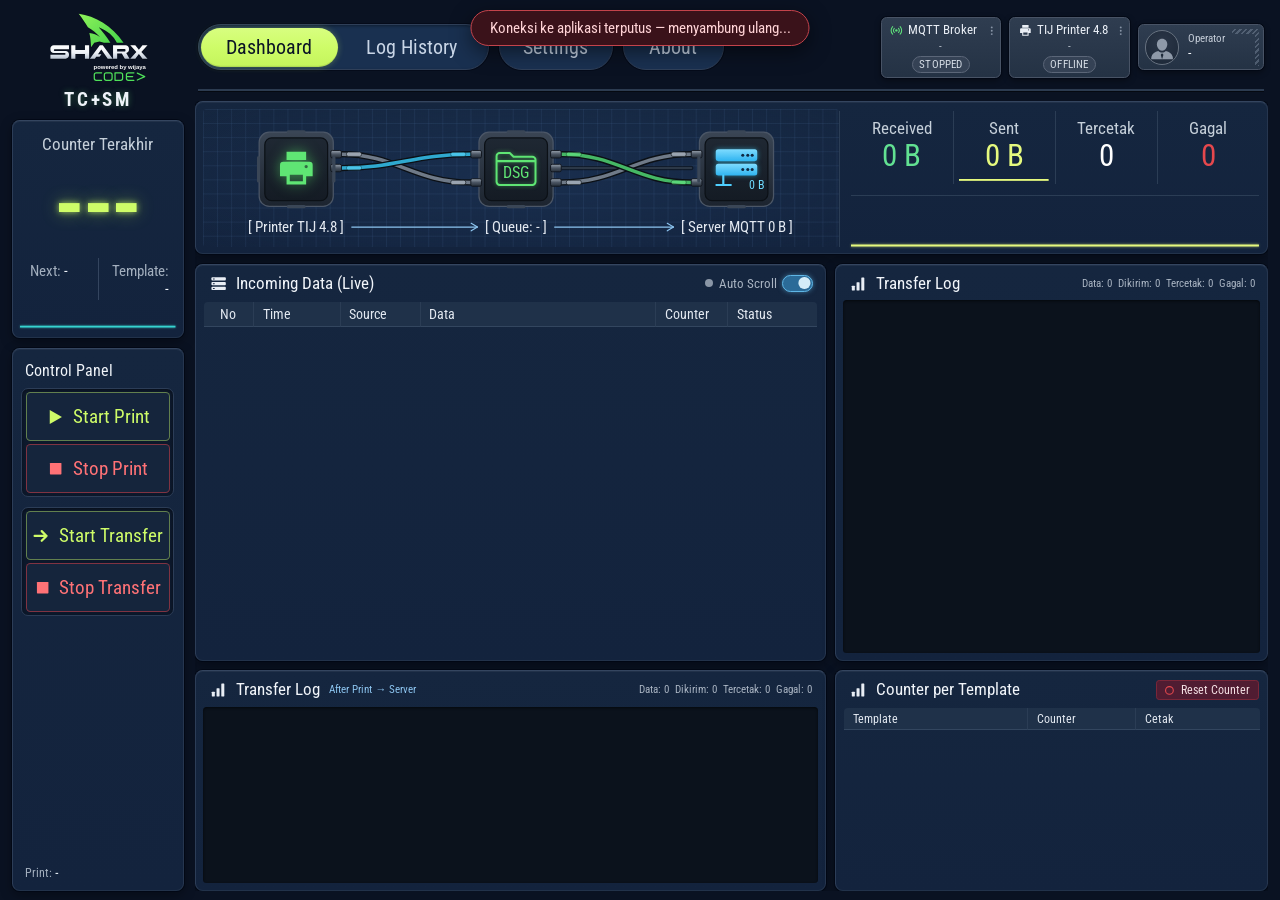
==== commit dd2c7e53: "feat(sharx): selectable print feedback, paired controls and fullscreen window Feedback to the server" ====
--- a/apps/sharx-data-transfer/src/Sharx.Web/wwwroot/index.html
+++ b/apps/sharx-data-transfer/src/Sharx.Web/wwwroot/index.html
@@ -192,6 +192,56 @@
           d="M3.5 12h16m-6.5-6.5 6.5 6.5-6.5 6.5"
         />
       </symbol>
+      <symbol id="i-min" viewBox="0 0 24 24">
+        <path stroke="currentColor" stroke-width="1.8" d="M5 12.5h14" />
+      </symbol>
+      <symbol id="i-max" viewBox="0 0 24 24">
+        <rect
+          fill="none"
+          stroke="currentColor"
+          stroke-width="1.8"
+          x="5.5"
+          y="5.5"
+          width="13"
+          height="13"
+          rx="1"
+        />
+      </symbol>
+      <symbol id="i-restore" viewBox="0 0 24 24">
+        <g fill="none" stroke="currentColor" stroke-width="1.8">
+          <rect x="4.5" y="8" width="11.5" height="11.5" rx="1" />
+          <path
+            d="M8 8V5.5a1 1 0 0 1 1-1h9.5a1 1 0 0 1 1 1V15a1 1 0 0 1-1 1H16"
+          />
+        </g>
+      </symbol>
+      <symbol id="i-close" viewBox="0 0 24 24">
+        <path
+          stroke="currentColor"
+          stroke-width="1.8"
+          d="m6 6 12 12M18 6 6 18"
+        />
+      </symbol>
+      <symbol id="i-up" viewBox="0 0 24 24">
+        <path
+          fill="none"
+          stroke="currentColor"
+          stroke-width="2.6"
+          stroke-linecap="round"
+          stroke-linejoin="round"
+          d="m6 15 6-6 6 6"
+        />
+      </symbol>
+      <symbol id="i-down" viewBox="0 0 24 24">
+        <path
+          fill="none"
+          stroke="currentColor"
+          stroke-width="2.6"
+          stroke-linecap="round"
+          stroke-linejoin="round"
+          d="m6 9 6 6 6-6"
+        />
+      </symbol>
       <symbol id="i-plug" viewBox="0 0 24 24">
         <path
           fill="none"
@@ -204,6 +254,23 @@
       </symbol>
     </svg>
 
+    <div class="win-controls" id="winControls" hidden>
+      <button class="win-btn" data-win="minimize" title="Minimize">
+        <svg><use href="#i-min" /></svg>
+      </button>
+      <button
+        class="win-btn"
+        data-win="maximize"
+        id="winMaximize"
+        title="Restore (F11)"
+      >
+        <svg><use href="#i-restore" /></svg>
+      </button>
+      <button class="win-btn win-close" data-win="close" title="Tutup">
+        <svg><use href="#i-close" /></svg>
+      </button>
+    </div>
+
     <div class="offline-banner" id="offlineBanner" hidden>
       Koneksi ke aplikasi terputus &mdash; menyambung ulang...
     </div>
@@ -211,7 +278,7 @@
     <div class="app" id="app">
       <!-- ===================== KOLOM KIRI ===================== -->
       <aside class="side">
-        <div class="brand" aria-label="SHARX — Powered by wijaya CODE">
+        <div class="brand" aria-label="SHARX — TC+SM">
           <svg class="logo" viewBox="0 0 240 170" role="img">
             <g style="filter: drop-shadow(0 1px 1.5px rgba(0, 0, 0, 0.45))">
               <path
@@ -268,6 +335,7 @@
               <path d="m200.2 139.2 15 7-15 7" />
             </g>
           </svg>
+          <div class="brand-name">TC+SM</div>
         </div>
 
         <section class="card counter-card">
@@ -294,18 +362,23 @@
 
         <section class="card control-card">
           <h3 class="control-title">Control Panel</h3>
-          <button class="ctl ctl-go" id="btnPrintStart">
-            <svg><use href="#i-play" /></svg><span>Start Print</span>
-          </button>
-          <button class="ctl ctl-go" id="btnStart">
-            <svg><use href="#i-arrow-right" /></svg><span>Start Transfer</span>
-          </button>
-          <button class="ctl ctl-stop" id="btnPrintStop">
-            <svg><use href="#i-stop" /></svg><span>Stop Print</span>
-          </button>
-          <button class="ctl ctl-stop" id="btnStop">
-            <svg><use href="#i-stop" /></svg><span>Stop Transfer</span>
-          </button>
+          <div class="ctl-pair" id="pairPrint" data-on="">
+            <button class="ctl ctl-start" id="btnPrintStart">
+              <svg><use href="#i-play" /></svg><span>Start Print</span>
+            </button>
+            <button class="ctl ctl-stop" id="btnPrintStop">
+              <svg><use href="#i-stop" /></svg><span>Stop Print</span>
+            </button>
+          </div>
+          <div class="ctl-pair" id="pairTransfer" data-on="stop">
+            <button class="ctl ctl-start" id="btnStart">
+              <svg><use href="#i-arrow-right" /></svg
+              ><span>Start Transfer</span>
+            </button>
+            <button class="ctl ctl-stop" id="btnStop">
+              <svg><use href="#i-stop" /></svg><span>Stop Transfer</span>
+            </button>
+          </div>
           <div class="ctl-info">
             <div>Print: <b id="printState">-</b></div>
             <div id="jobQueue"></div>
@@ -895,6 +968,9 @@
               <div class="card-head">
                 <svg class="head-icon"><use href="#i-bars" /></svg>
                 <h2>Transfer Log</h2>
+                <span class="head-sub" id="feedbackSub"
+                  >After Print &rarr; Server</span
+                >
                 <div
                   class="log-stats"
                   title="Data diterima, dikirim ke printer, tercetak, gagal"
@@ -905,11 +981,9 @@
                   <b data-stat="failed">0</b>
                 </div>
               </div>
-              <div
-                class="log-box"
-                id="logPrinted"
-                title="Hasil cetak yang dilaporkan ke server (50 baris terakhir)"
-              ></div>
+              <div class="log-box" id="feedbackBox">
+                <div class="log-empty" id="feedbackEmpty"></div>
+              </div>
             </div>
 
             <div class="card card-counters">
@@ -1577,17 +1651,75 @@
                 server
               </div>
               <div class="form-grid">
-                <label class="check"
+                <label class="check span-2"
                   ><input type="checkbox" data-bind="feedback.enabled" />Setiap
-                  printer selesai cetak, kirim data yang tercetak ke
-                  server</label
+                  printer selesai cetak (sinyal after print), kirim data yang
+                  tercetak ke server</label
                 >
-                <label class="span-2"
+                <label
+                  >Susun data
+                  <select class="input" data-bind="feedback.format">
+                    <option value="Fields">
+                      Pilih data (urutan + pemisah)
+                    </option>
+                    <option value="Custom">Format custom (template)</option>
+                  </select>
+                </label>
+                <label data-show="feedback.format=Fields"
+                  >Pemisah antar data<input
+                    class="input mono"
+                    data-bind="feedback.delimiter"
+                    placeholder=","
+                /></label>
+                <label data-show="feedback.format=Fields"
+                  ><span
+                    >Akhiran
+                    <span class="muted">(MQTT: CR/LF tidak dikirim)</span></span
+                  ><input
+                    class="input mono"
+                    data-bind="feedback.terminator"
+                    placeholder="&lt;CR&gt;&lt;LF&gt;"
+                /></label>
+                <label class="span-2" data-show="feedback.format=Custom"
                   >Format data ke server<input
                     class="input mono"
                     data-bind="feedback.template"
                     placeholder="{OPERATOR},{TEMPLATE},{COUNTER}&lt;CR&gt;&lt;LF&gt;"
                 /></label>
+              </div>
+              <div class="show-group" data-show="feedback.format=Fields">
+                <div class="sub-title">
+                  Data yang dikirim balik ke server (berurutan)
+                </div>
+                <div class="table-wrap">
+                  <table class="data-table compact form-table">
+                    <thead>
+                      <tr>
+                        <th style="width: 80px">Urutan</th>
+                        <th>Data</th>
+                        <th
+                          style="width: 170px"
+                          title="Contoh: D6, ddMMyy, L10"
+                        >
+                          Format (opsional)
+                        </th>
+                        <th style="width: 240px">Contoh</th>
+                        <th style="width: 124px"></th>
+                      </tr>
+                    </thead>
+                    <tbody id="feedbackRows"></tbody>
+                  </table>
+                </div>
+                <div class="form-actions">
+                  <button class="btn btn-sm" id="btnAddFeedback">
+                    <svg><use href="#i-plus" /></svg>Tambah data
+                  </button>
+                  <span class="hint"
+                    >Contoh: data COUNTER dengan format <code>D6</code> dikirim
+                    sebagai <code>000057</code>. Hasil lengkap ada di Preview
+                    hasil.</span
+                  >
+                </div>
               </div>
 
               <div class="token-help">
--- a/apps/sharx-data-transfer/src/Sharx.Web/wwwroot/css/app.css
+++ b/apps/sharx-data-transfer/src/Sharx.Web/wwwroot/css/app.css
@@ -132,15 +132,26 @@
 
 .brand {
   display: flex;
-  justify-content: center;
+  flex-direction: column;
+  align-items: center;
   height: calc(var(--u) * 173);
-  padding-top: calc(var(--u) * 10);
+  padding-top: calc(var(--u) * 6);
   flex: none;
 }
 
 .logo {
-  width: calc(var(--u) * 232);
-  height: calc(var(--u) * 164);
+  width: calc(var(--u) * 186);
+  height: calc(var(--u) * 132);
+}
+
+.brand-name {
+  margin-top: calc(var(--u) * 2);
+  color: #eef3f9;
+  font-size: calc(var(--u) * 30);
+  font-weight: 700;
+  letter-spacing: 0.14em;
+  line-height: 1;
+  text-shadow: 0 0 calc(var(--u) * 10) rgba(95, 229, 116, 0.35);
 }
 
 .logo-powered {
@@ -310,27 +321,72 @@
   font-size: calc(var(--u) * 25);
 }
 
+/* Start / Stop berpasangan seperti saklar: tombol keadaan sekarang menyala, pasangannya padam
+   (tetap bisa ditekan untuk mengganti keadaan). */
+.ctl-pair {
+  display: flex;
+  flex-direction: column;
+  gap: calc(var(--u) * 5);
+  flex: none;
+  padding: calc(var(--u) * 5);
+  border: calc(var(--u) * 1.5) solid #2c3d57;
+  border-radius: calc(var(--u) * 11);
+  background: rgba(4, 10, 22, 0.45);
+  box-shadow: inset 0 1px 3px rgba(0, 0, 0, 0.45);
+}
+
 .ctl {
   display: flex;
   align-items: center;
   justify-content: center;
-  gap: calc(var(--u) * 16);
+  gap: calc(var(--u) * 14);
   flex: none;
-  height: calc(var(--u) * 80);
-  border: 0;
+  height: calc(var(--u) * 76);
+  padding: 0 calc(var(--u) * 6);
+  border: calc(var(--u) * 2) solid;
   border-radius: calc(var(--u) * 7);
-  color: #0f1828;
-  font-size: calc(var(--u) * 31);
+  background: #15253c;
+  font-size: calc(var(--u) * 30);
+  white-space: nowrap;
   font-weight: 400;
   cursor: pointer;
+  transition:
+    background 0.15s,
+    color 0.15s,
+    filter 0.15s,
+    transform 0.05s,
+    opacity 0.15s;
+}
+
+.ctl-start {
+  border-color: rgba(206, 252, 104, 0.42);
+  color: #cefc68;
+}
+
+.ctl-stop {
+  border-color: rgba(236, 67, 72, 0.5);
+  color: #ff7276;
+}
+
+.ctl.is-on {
+  color: #0f1828;
+  cursor: default;
   box-shadow:
     inset 0 calc(var(--u) * 2) 0 rgba(255, 255, 255, 0.35),
     inset 0 calc(var(--u) * -3) 0 rgba(0, 0, 0, 0.14),
-    0 calc(var(--u) * 3) calc(var(--u) * 8) rgba(0, 0, 0, 0.35);
-  transition:
-    filter 0.15s,
-    transform 0.05s,
-    opacity 0.15s;
+    0 0 calc(var(--u) * 14) var(--on-glow);
+}
+
+.ctl-start.is-on {
+  --on-glow: rgba(206, 252, 104, 0.4);
+  border-color: #dafe8c;
+  background: linear-gradient(180deg, #d6fd7c 0%, #cefc68 45%, #c2f45a 100%);
+}
+
+.ctl-stop.is-on {
+  --on-glow: rgba(236, 67, 72, 0.45);
+  border-color: #f77a7e;
+  background: linear-gradient(180deg, #f2555a 0%, #ec4348 45%, #df3a3f 100%);
 }
 
 .ctl svg {
@@ -338,32 +394,23 @@
   height: calc(var(--u) * 28);
 }
 
-.ctl-go {
-  background: linear-gradient(180deg, #d6fd7c 0%, #cefc68 45%, #c2f45a 100%);
-}
-
-.ctl-stop {
-  background: linear-gradient(180deg, #f2555a 0%, #ec4348 45%, #df3a3f 100%);
-}
-
 .ctl-stop svg {
   width: calc(var(--u) * 24);
   height: calc(var(--u) * 24);
 }
 
 .ctl:not(:disabled):hover {
-  filter: brightness(1.07);
+  background: #1d3250;
 }
 
 .ctl:not(:disabled):active {
   transform: translateY(1px);
 }
 
-.ctl:disabled {
-  cursor: default;
-  opacity: 0.38;
-  filter: saturate(0.55);
-  box-shadow: none;
+.ctl:disabled:not(.is-on) {
+  cursor: not-allowed;
+  opacity: 0.35;
+  filter: saturate(0.4);
 }
 
 .ctl-info {
@@ -1363,6 +1410,33 @@
   color: #ff6b72;
 }
 
+.head-sub {
+  color: #8cc4ef;
+  font-size: calc(var(--u) * 17);
+  white-space: nowrap;
+}
+
+.log-empty {
+  padding: calc(var(--u) * 6) calc(var(--u) * 4);
+  color: var(--muted);
+  font-family: var(--font);
+  font-size: calc(var(--u) * 18);
+  line-height: 1.4;
+  white-space: normal;
+}
+
+.log-empty code {
+  color: #d9f99d;
+}
+
+.log-status.s-queued {
+  color: var(--amber);
+}
+
+.log-status.s-dropped {
+  color: #ff6b72;
+}
+
 .head-date {
   color: #a9b4c2;
   font-size: calc(var(--u) * 18);
@@ -1890,6 +1964,18 @@
   color: #ff8a90;
 }
 
+.row-tools {
+  display: flex;
+  gap: 6px;
+  justify-content: flex-end;
+}
+
+.row-num {
+  color: var(--lime);
+  font-weight: 600;
+  text-align: center;
+}
+
 .token-help {
   display: flex;
   flex-direction: column;
@@ -2070,6 +2156,54 @@
     transform: translateY(10px);
     opacity: 0;
   }
+}
+
+.win-controls {
+  position: fixed;
+  top: 0;
+  right: 0;
+  z-index: 40;
+  display: flex;
+}
+
+.win-controls[hidden] {
+  display: none;
+}
+
+.win-btn {
+  display: grid;
+  place-items: center;
+  width: max(36px, calc(var(--u) * 48));
+  height: max(24px, calc(var(--u) * 30));
+  padding: 0;
+  border: 0;
+  background: transparent;
+  color: #9aa6b6;
+  cursor: pointer;
+}
+
+.win-btn svg {
+  width: max(13px, calc(var(--u) * 17));
+  height: max(13px, calc(var(--u) * 17));
+}
+
+.win-btn:hover {
+  background: #22324a;
+  color: #fff;
+}
+
+.win-close:hover {
+  background: #c42b1c;
+}
+
+/* Beri ruang tombol jendela di atas chip status. */
+body.desktop .hud {
+  margin-top: max(24px, calc(var(--u) * 30));
+}
+
+body.desktop .topbar,
+body.desktop .brand {
+  cursor: default;
 }
 
 .offline-banner {
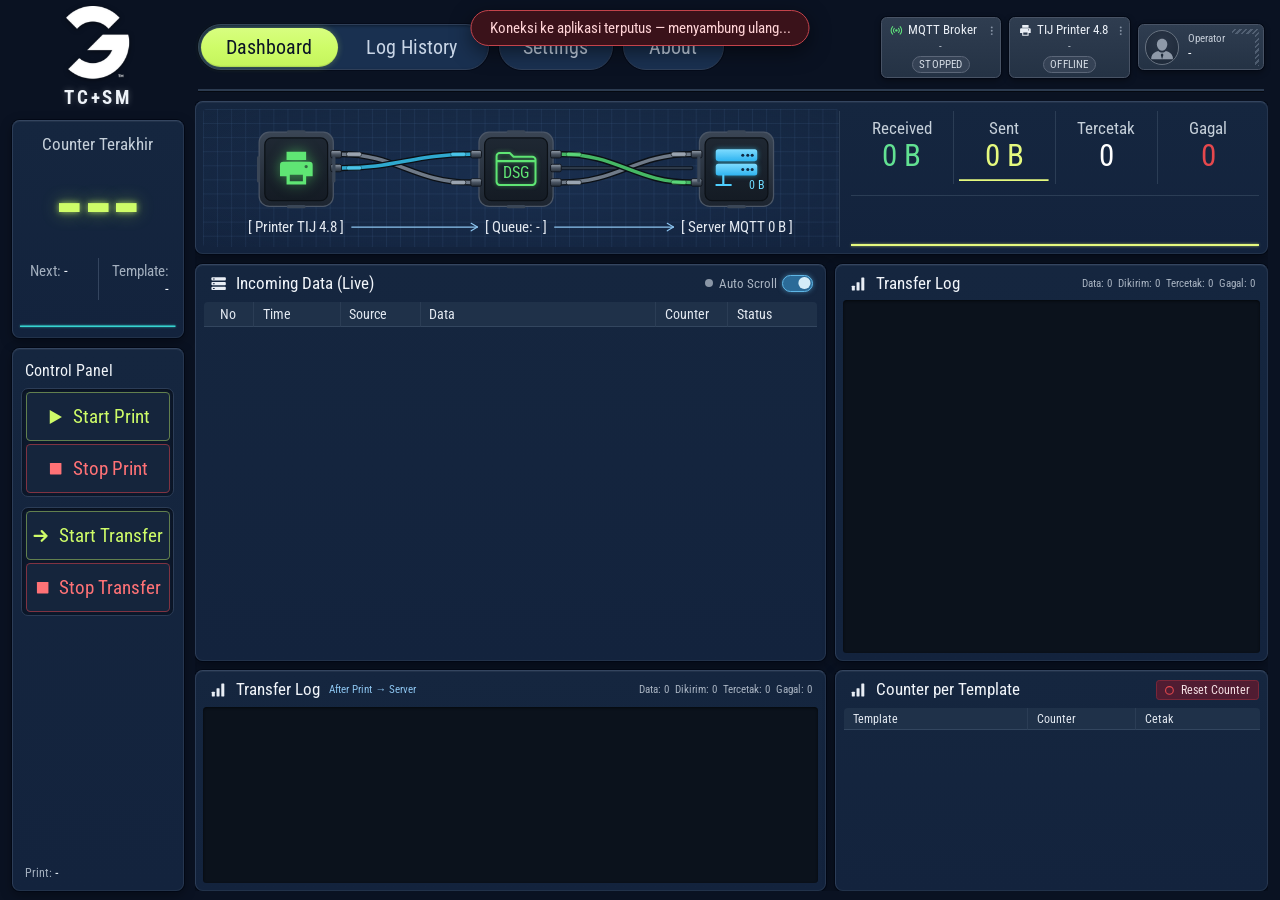
==== commit ade16783: "feat(sharx): use the TC+SM logo in the sidebar Replace the SHARX / wijaya CODE vector logo with the " ====
--- a/apps/sharx-data-transfer/src/Sharx.Web/wwwroot/index.html
+++ b/apps/sharx-data-transfer/src/Sharx.Web/wwwroot/index.html
@@ -9,17 +9,6 @@
   </head>
   <body>
     <svg width="0" height="0" style="position: absolute" aria-hidden="true">
-      <defs>
-        <linearGradient id="g-fin" x1="0" y1="0" x2="1" y2="1">
-          <stop offset="0" stop-color="#8ff25a" />
-          <stop offset="1" stop-color="#3fd14a" />
-        </linearGradient>
-        <linearGradient id="g-letter" x1="0" y1="0" x2="0" y2="1">
-          <stop offset="0" stop-color="#ffffff" />
-          <stop offset="0.55" stop-color="#eef2f7" />
-          <stop offset="1" stop-color="#b9c3d1" />
-        </linearGradient>
-      </defs>
       <symbol id="i-doc" viewBox="0 0 24 24">
         <path
           fill="currentColor"
@@ -278,63 +267,8 @@
     <div class="app" id="app">
       <!-- ===================== KOLOM KIRI ===================== -->
       <aside class="side">
-        <div class="brand" aria-label="SHARX — TC+SM">
-          <svg class="logo" viewBox="0 0 240 170" role="img">
-            <g style="filter: drop-shadow(0 1px 1.5px rgba(0, 0, 0, 0.45))">
-              <path
-                fill="url(#g-fin)"
-                d="M82 19.5C115 24 150 44 172.5 78H159c-6-13.5-19-24.5-36.5-31.5 7.5 8.5 16.5 19.5 23.5 31.5h-13l-9-2.5-10.5 2.5-6.5 9c-.5-11-1.5-21-3.5-28.5 7.5.5 15.5 3.5 21.5 8-7-8-16-15.5-24.5-20C95 38 89 28 82 19.5Z"
-              />
-            </g>
-            <g
-              fill="url(#g-letter)"
-              style="filter: drop-shadow(0 1.5px 1.5px rgba(0, 0, 0, 0.55))"
-            >
-              <path
-                d="M28 83h34.5v8H33.4c-.8 0-1.4.6-1.4 1.4v.6c0 .8.6 1.4 1.4 1.4h22.4c3.8 0 6.7 2.9 6.7 6.6v2.4c0 3.7-2.9 6.6-6.7 6.6H25v-8h29.1c.8 0 1.4-.6 1.4-1.4v-.6c0-.8-.6-1.4-1.4-1.4H31.7c-3.8 0-6.7-2.9-6.7-6.6v-2.4c0-3.7 3-6.6 6.7-6.6Z"
-              />
-              <path d="M67 83h8.4v9.6h19.3V83h8.4v27h-8.4v-9.4H75.4v9.4H67Z" />
-              <path
-                d="M124.6 83h6l20 27h-10l-13-18.2-6.6 9.3h6.8l-3.6 5h-6.8l-2.8 3.9h-10Z"
-              />
-              <path
-                d="M151.3 83h25.2c3.9 0 6.9 3 6.9 6.7v2.4c0 3.2-2.3 5.9-5.4 6.5l6.6 11.4h-9.6l-6-10.6h-9.4v10.6h-8.3Zm8.3 7.4v5.3h15.3c.8 0 1.4-.6 1.4-1.4v-2.5c0-.8-.6-1.4-1.4-1.4Z"
-              />
-              <path
-                d="M186 83h10.2l7.2 9.2 7.2-9.2h10.2l-12.3 13.5 12.3 13.5h-10.2l-7.2-9.2-7.2 9.2H186l12.3-13.5Z"
-              />
-            </g>
-            <text
-              x="112"
-              y="130.5"
-              textLength="105.5"
-              lengthAdjust="spacingAndGlyphs"
-              class="logo-powered"
-            >
-              powered by wijaya
-            </text>
-            <g
-              fill="none"
-              stroke="#4fe05a"
-              stroke-width="2.5"
-              stroke-linecap="round"
-              stroke-linejoin="round"
-            >
-              <path
-                d="M128.3 138.6h-10.8a4 4 0 0 0-4 4v7.2a4 4 0 0 0 4 4h10.8"
-              />
-              <path
-                d="M137.8 138.6h7.6a4 4 0 0 1 4 4v7.2a4 4 0 0 1-4 4h-7.6a4 4 0 0 1-4-4v-7.2a4 4 0 0 1 4-4Z"
-              />
-              <path
-                d="M155.3 138.6h11.3a4 4 0 0 1 4 4v7.2a4 4 0 0 1-4 4h-11.3Z"
-              />
-              <path
-                d="M193.4 138.6h-11.1a4 4 0 0 0-4 4v7.2a4 4 0 0 0 4 4h11.1M178.3 146.2h12.6"
-              />
-              <path d="m200.2 139.2 15 7-15 7" />
-            </g>
-          </svg>
+        <div class="brand" aria-label="TC+SM">
+          <img class="logo" src="img/logo.png" alt="" draggable="false" />
           <div class="brand-name">TC+SM</div>
         </div>
 
--- a/apps/sharx-data-transfer/src/Sharx.Web/wwwroot/css/app.css
+++ b/apps/sharx-data-transfer/src/Sharx.Web/wwwroot/css/app.css
@@ -140,25 +140,24 @@
 }
 
 .logo {
-  width: calc(var(--u) * 186);
-  height: calc(var(--u) * 132);
+  width: auto;
+  height: calc(var(--u) * 120);
+  margin-top: calc(var(--u) * 4);
+  object-fit: contain;
+  filter: drop-shadow(
+    0 calc(var(--u) * 2) calc(var(--u) * 4) rgba(0, 0, 0, 0.5)
+  );
+  pointer-events: none;
 }
 
 .brand-name {
-  margin-top: calc(var(--u) * 2);
+  margin-top: calc(var(--u) * 8);
   color: #eef3f9;
   font-size: calc(var(--u) * 30);
   font-weight: 700;
   letter-spacing: 0.14em;
   line-height: 1;
-  text-shadow: 0 0 calc(var(--u) * 10) rgba(95, 229, 116, 0.35);
-}
-
-.logo-powered {
-  fill: #ffffff;
-  font-family: "Segoe UI", Arial, sans-serif;
-  font-size: 11.5px;
-  font-weight: 600;
+  text-shadow: 0 0 calc(var(--u) * 10) rgba(255, 255, 255, 0.25);
 }
 
 .main {
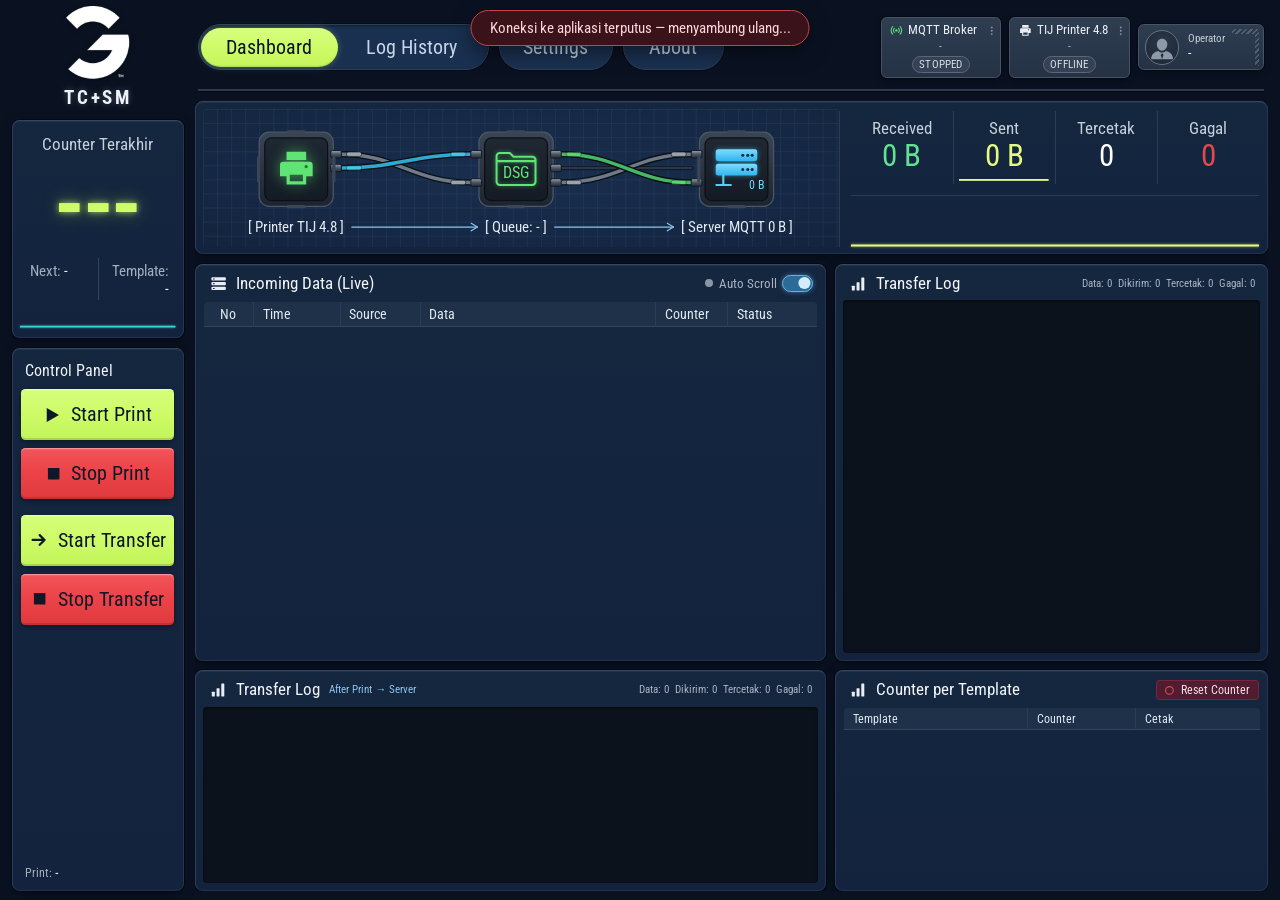
==== commit b5156a27: "fix(sharx): keep the design's solid control buttons with paired dimming Start buttons are solid lime" ====
--- a/apps/sharx-data-transfer/src/Sharx.Web/wwwroot/index.html
+++ b/apps/sharx-data-transfer/src/Sharx.Web/wwwroot/index.html
@@ -296,7 +296,7 @@
 
         <section class="card control-card">
           <h3 class="control-title">Control Panel</h3>
-          <div class="ctl-pair" id="pairPrint" data-on="">
+          <div class="ctl-pair" id="pairPrint">
             <button class="ctl ctl-start" id="btnPrintStart">
               <svg><use href="#i-play" /></svg><span>Start Print</span>
             </button>
@@ -304,7 +304,7 @@
               <svg><use href="#i-stop" /></svg><span>Stop Print</span>
             </button>
           </div>
-          <div class="ctl-pair" id="pairTransfer" data-on="stop">
+          <div class="ctl-pair" id="pairTransfer">
             <button class="ctl ctl-start" id="btnStart">
               <svg><use href="#i-arrow-right" /></svg
               ><span>Start Transfer</span>
--- a/apps/sharx-data-transfer/src/Sharx.Web/wwwroot/css/app.css
+++ b/apps/sharx-data-transfer/src/Sharx.Web/wwwroot/css/app.css
@@ -309,107 +309,82 @@
 
 .control-card {
   flex: 1;
-  gap: calc(var(--u) * 16);
+  gap: calc(var(--u) * 24);
   padding: calc(var(--u) * 18) calc(var(--u) * 14) calc(var(--u) * 14);
 }
 
 .control-title {
   padding: calc(var(--u) * 2) 0 calc(var(--u) * 0) calc(var(--u) * 6);
-  margin-bottom: calc(var(--u) * -4);
+  margin-bottom: calc(var(--u) * -10);
   color: var(--text);
   font-size: calc(var(--u) * 25);
 }
 
-/* Start / Stop berpasangan seperti saklar: tombol keadaan sekarang menyala, pasangannya padam
-   (tetap bisa ditekan untuk mengganti keadaan). */
+/* Start / Stop berpasangan: hanya tombol yang bisa mengubah keadaan yang menyala,
+   pasangannya redup (mis. saat transfer berjalan: Start redup, Stop menyala). */
 .ctl-pair {
   display: flex;
   flex-direction: column;
-  gap: calc(var(--u) * 5);
+  gap: calc(var(--u) * 12);
   flex: none;
-  padding: calc(var(--u) * 5);
-  border: calc(var(--u) * 1.5) solid #2c3d57;
-  border-radius: calc(var(--u) * 11);
-  background: rgba(4, 10, 22, 0.45);
-  box-shadow: inset 0 1px 3px rgba(0, 0, 0, 0.45);
 }
 
 .ctl {
   display: flex;
   align-items: center;
   justify-content: center;
-  gap: calc(var(--u) * 14);
+  gap: calc(var(--u) * 16);
   flex: none;
-  height: calc(var(--u) * 76);
+  height: calc(var(--u) * 80);
   padding: 0 calc(var(--u) * 6);
-  border: calc(var(--u) * 2) solid;
+  border: 0;
   border-radius: calc(var(--u) * 7);
-  background: #15253c;
-  font-size: calc(var(--u) * 30);
+  color: #0f1828;
+  font-size: calc(var(--u) * 31);
+  font-weight: 400;
   white-space: nowrap;
-  font-weight: 400;
   cursor: pointer;
+  box-shadow:
+    inset 0 calc(var(--u) * 2) 0 rgba(255, 255, 255, 0.35),
+    inset 0 calc(var(--u) * -3) 0 rgba(0, 0, 0, 0.14),
+    0 calc(var(--u) * 3) calc(var(--u) * 8) rgba(0, 0, 0, 0.35);
   transition:
-    background 0.15s,
-    color 0.15s,
     filter 0.15s,
     transform 0.05s,
     opacity 0.15s;
 }
 
-.ctl-start {
-  border-color: rgba(206, 252, 104, 0.42);
-  color: #cefc68;
-}
-
-.ctl-stop {
-  border-color: rgba(236, 67, 72, 0.5);
-  color: #ff7276;
-}
-
-.ctl.is-on {
-  color: #0f1828;
-  cursor: default;
-  box-shadow:
-    inset 0 calc(var(--u) * 2) 0 rgba(255, 255, 255, 0.35),
-    inset 0 calc(var(--u) * -3) 0 rgba(0, 0, 0, 0.14),
-    0 0 calc(var(--u) * 14) var(--on-glow);
-}
-
-.ctl-start.is-on {
-  --on-glow: rgba(206, 252, 104, 0.4);
-  border-color: #dafe8c;
-  background: linear-gradient(180deg, #d6fd7c 0%, #cefc68 45%, #c2f45a 100%);
-}
-
-.ctl-stop.is-on {
-  --on-glow: rgba(236, 67, 72, 0.45);
-  border-color: #f77a7e;
-  background: linear-gradient(180deg, #f2555a 0%, #ec4348 45%, #df3a3f 100%);
-}
-
 .ctl svg {
   width: calc(var(--u) * 28);
   height: calc(var(--u) * 28);
 }
 
+.ctl-start {
+  background: linear-gradient(180deg, #d6fd7c 0%, #cefc68 45%, #c2f45a 100%);
+}
+
+.ctl-stop {
+  background: linear-gradient(180deg, #f2555a 0%, #ec4348 45%, #df3a3f 100%);
+}
+
 .ctl-stop svg {
   width: calc(var(--u) * 24);
   height: calc(var(--u) * 24);
 }
 
 .ctl:not(:disabled):hover {
-  background: #1d3250;
+  filter: brightness(1.07);
 }
 
 .ctl:not(:disabled):active {
   transform: translateY(1px);
 }
 
-.ctl:disabled:not(.is-on) {
-  cursor: not-allowed;
-  opacity: 0.35;
-  filter: saturate(0.4);
+.ctl:disabled {
+  cursor: default;
+  opacity: 0.38;
+  filter: saturate(0.55);
+  box-shadow: none;
 }
 
 .ctl-info {
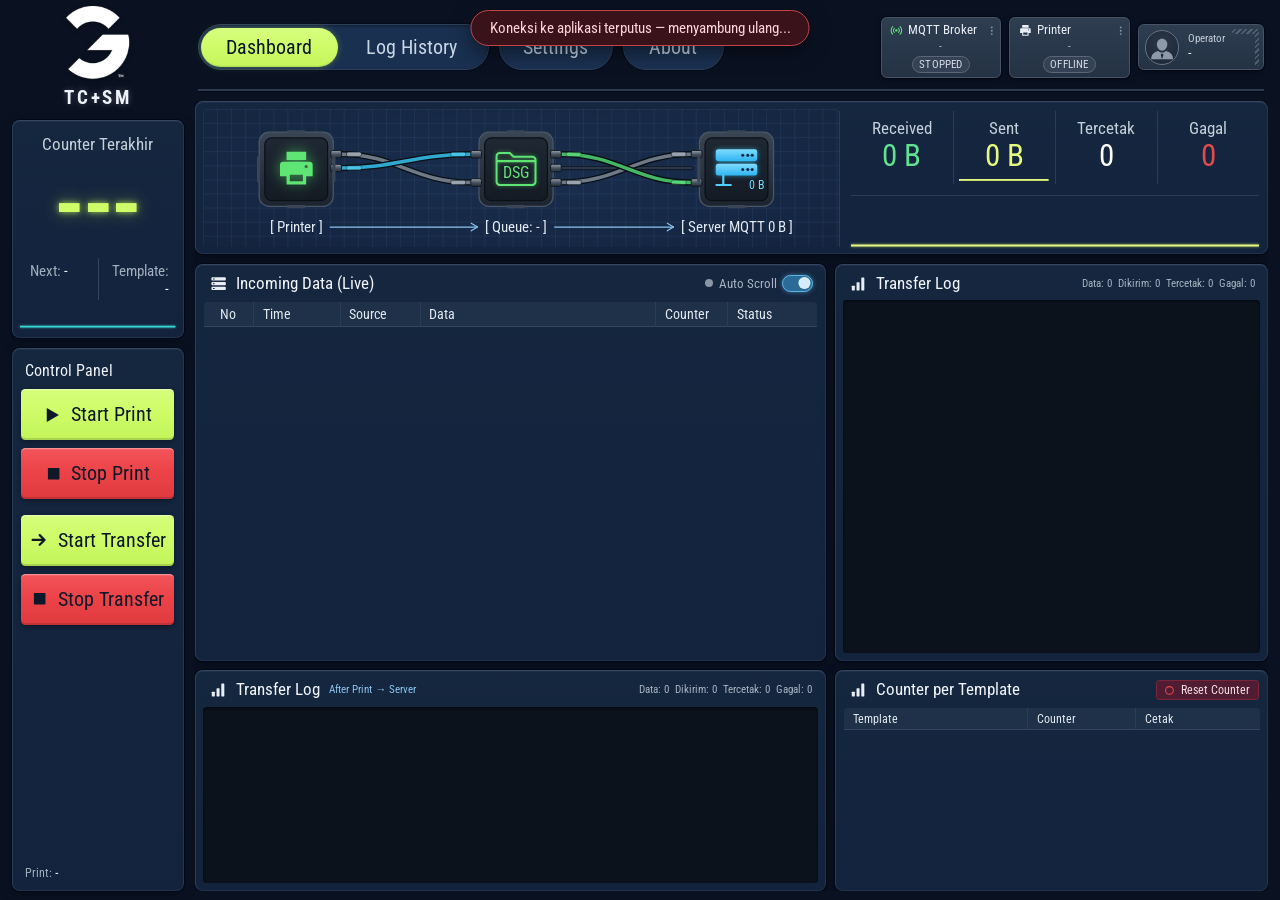
==== commit a8993422: "feat(sharx): configurable printer machine type and name Settings -> Koneksi gains a machine type (TI" ====
--- a/apps/sharx-data-transfer/src/Sharx.Web/wwwroot/index.html
+++ b/apps/sharx-data-transfer/src/Sharx.Web/wwwroot/index.html
@@ -357,7 +357,7 @@
             <div class="hud-card hud-printer" id="hudPrinter" data-state="off">
               <div class="hud-title">
                 <svg class="hud-icon"><use href="#i-printer" /></svg>
-                <span id="printerName">TIJ Printer 4.8</span>
+                <span id="printerName">Printer</span>
               </div>
               <div class="hud-addr" id="printerEndpoint">-</div>
               <span class="hud-badge" id="printerBadge">OFFLINE</span>
@@ -761,7 +761,7 @@
                   <!-- label -->
                   <g class="flow-labels">
                     <text id="flowPrinterLabel" x="142" y="204">
-                      [ Printer TIJ 4.8 ]
+                      [ Printer ]
                     </text>
                     <text id="flowQueueLabel" x="492" y="204">
                       [ Queue: - ]
@@ -1185,6 +1185,23 @@
                 <h2>Koneksi ke Printer</h2>
               </div>
               <div class="form-grid">
+                <label
+                  >Jenis mesin
+                  <select class="input" data-bind="printer.machineType">
+                    <option value="Tij">TIJ (Thermal Inkjet)</option>
+                    <option value="Cij">CIJ (Continuous Inkjet)</option>
+                  </select>
+                </label>
+                <label
+                  ><span
+                    >Nama mesin
+                    <span class="muted">(tampil di dashboard)</span></span
+                  ><input
+                    class="input"
+                    maxlength="40"
+                    data-bind="printer.machineName"
+                    placeholder="Printer 4.8"
+                /></label>
                 <label class="check"
                   ><input type="checkbox" data-bind="printer.enabled" />Teruskan
                   data ke printer (nonaktif = monitor saja)</label
@@ -1307,7 +1324,7 @@
             <div class="card settings-panel" data-panel="mapping">
               <div class="card-head">
                 <svg class="head-icon icon-green"><use href="#i-flow" /></svg>
-                <h2>Flow Mapping Data &rarr; Printer CIJ</h2>
+                <h2>Flow Mapping Data &rarr; Printer</h2>
               </div>
               <div class="flow">
                 <div class="flow-step">
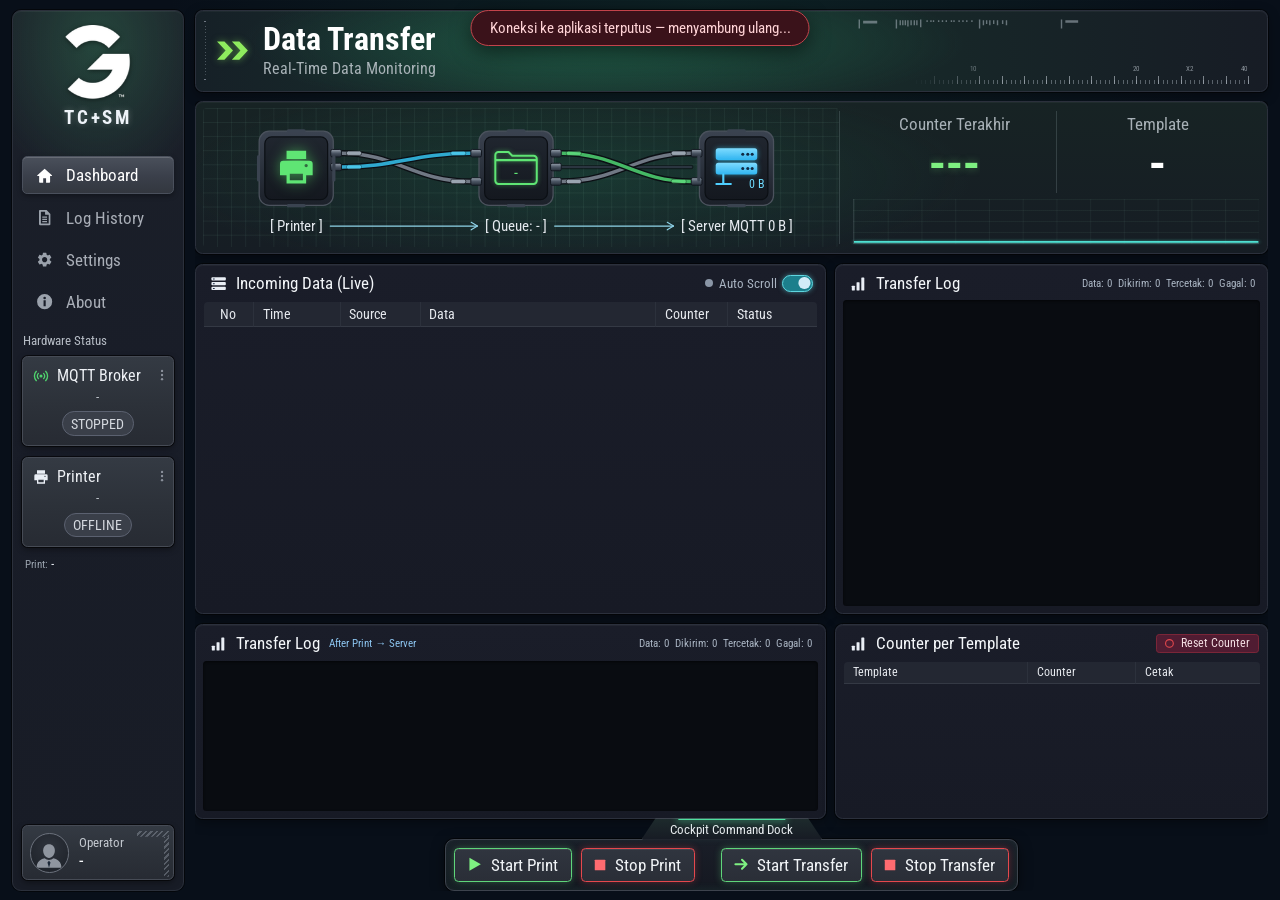
==== commit 59377cf9: "feat(sharx): cockpit layout with data-driven cable animation Rebuild the UI to the new design: a cha" ====
--- a/apps/sharx-data-transfer/src/Sharx.Web/wwwroot/index.html
+++ b/apps/sharx-data-transfer/src/Sharx.Web/wwwroot/index.html
@@ -241,142 +241,127 @@
           d="M9 3v5m6-5v5M6 8h12v3a6 6 0 0 1-12 0Zm6 9v4"
         />
       </symbol>
+      <symbol id="i-home" viewBox="0 0 24 24">
+        <path
+          fill="currentColor"
+          d="M12 2.6 1.9 11.4c-.5.4-.2 1.1.4 1.1H4.4V21c0 .6.4 1 1 1H10v-6.2h4V22h4.6c.6 0 1-.4 1-1v-8.5h2.1c.6 0 .9-.7.4-1.1z"
+        />
+      </symbol>
+      <symbol id="i-chevrons" viewBox="0 0 56 32">
+        <path fill="currentColor" d="M0 0h13l15 16-15 16H0l15-16Z" />
+        <path fill="currentColor" d="M26 0h13l15 16-15 16H26l15-16Z" />
+      </symbol>
     </svg>
-
-    <div class="win-controls" id="winControls" hidden>
-      <button class="win-btn" data-win="minimize" title="Minimize">
-        <svg><use href="#i-min" /></svg>
-      </button>
-      <button
-        class="win-btn"
-        data-win="maximize"
-        id="winMaximize"
-        title="Restore (F11)"
-      >
-        <svg><use href="#i-restore" /></svg>
-      </button>
-      <button class="win-btn win-close" data-win="close" title="Tutup">
-        <svg><use href="#i-close" /></svg>
-      </button>
-    </div>
 
     <div class="offline-banner" id="offlineBanner" hidden>
       Koneksi ke aplikasi terputus &mdash; menyambung ulang...
     </div>
 
     <div class="app" id="app">
-      <!-- ===================== KOLOM KIRI ===================== -->
+      <!-- ===================== SIDEBAR ===================== -->
       <aside class="side">
         <div class="brand" aria-label="TC+SM">
           <img class="logo" src="img/logo.png" alt="" draggable="false" />
           <div class="brand-name">TC+SM</div>
         </div>
 
-        <section class="card counter-card">
-          <h3 class="counter-title">Counter Terakhir</h3>
-          <div class="counter-big" id="jobCounter">---</div>
-          <div class="counter-meta">
-            <div class="cm-next">
-              <span class="cm-label">Next:</span> <b id="jobNext">-</b>
-            </div>
-            <div class="cm-tpl">
-              <span class="cm-label">Template:</span>
-              <b id="jobTemplate">-</b>
-            </div>
+        <nav class="nav" id="nav">
+          <a href="#dashboard" data-page="dashboard" class="nav-item active">
+            <svg class="nav-icon"><use href="#i-home" /></svg
+            ><span>Dashboard</span>
+          </a>
+          <a href="#logs" data-page="logs" class="nav-item">
+            <svg class="nav-icon"><use href="#i-doc" /></svg
+            ><span>Log History</span>
+          </a>
+          <a href="#settings" data-page="settings" class="nav-item">
+            <svg class="nav-icon"><use href="#i-gear" /></svg
+            ><span>Settings</span>
+          </a>
+          <a href="#about" data-page="about" class="nav-item">
+            <svg class="nav-icon"><use href="#i-info" /></svg><span>About</span>
+          </a>
+        </nav>
+
+        <div class="hw-label">Hardware Status</div>
+        <div class="hud-card hud-server" id="hudServer" data-state="off">
+          <div class="hud-title">
+            <svg class="hud-icon"><use href="#i-radio" /></svg>
+            <span id="serverName">MQTT Broker</span>
+          </div>
+          <div class="hud-addr" id="serverEndpoint">-</div>
+          <span class="hud-badge" id="serverBadge">STOPPED</span>
+          <a class="hud-more" href="#settings/server" title="Settings koneksi"
+            ><svg><use href="#i-kebab" /></svg
+          ></a>
+        </div>
+        <div class="hud-card hud-printer" id="hudPrinter" data-state="off">
+          <div class="hud-title">
+            <svg class="hud-icon"><use href="#i-printer" /></svg>
+            <span id="printerName">Printer</span>
+          </div>
+          <div class="hud-addr" id="printerEndpoint">-</div>
+          <span class="hud-badge" id="printerBadge">OFFLINE</span>
+          <a class="hud-more" href="#settings/server" title="Settings printer"
+            ><svg><use href="#i-kebab" /></svg
+          ></a>
+        </div>
+
+        <div class="ctl-info">
+          <div>Print: <b id="printState">-</b></div>
+          <div id="jobQueue"></div>
+          <div class="ctl-msg" id="printerMsg"></div>
+        </div>
+
+        <div class="hud-card hud-operator">
+          <div class="op-avatar">
+            <svg><use href="#i-user" /></svg>
+          </div>
+          <div class="op-text">
+            <div class="op-label">Operator</div>
+            <div class="op-name" id="jobOperator">-</div>
+          </div>
+        </div>
+      </aside>
+
+      <!-- ===================== KOLOM UTAMA ===================== -->
+      <main class="main">
+        <header class="card headbar" id="headbar">
+          <span class="hb-dots" aria-hidden="true"></span>
+          <svg class="hb-chev"><use href="#i-chevrons" /></svg>
+          <div class="hb-title">
+            <h1 id="pageTitle">Data Transfer</h1>
+            <p id="pageSubtitle">Real-Time Data Monitoring</p>
           </div>
           <svg
-            class="spark spark-cyan"
-            id="sparkPrinted"
-            viewBox="0 0 240 40"
+            class="hb-barcode"
+            viewBox="0 0 430 24"
             preserveAspectRatio="none"
+            aria-hidden="true"
           >
-            <path class="spark-line" d="M0 38H240" />
+            <path
+              d="M2 4v14M8 7h22M8 9h22M60 4v14M66 5v8M70 5v8M74 5v8M78 5v10M83 5v8M88 5v8M92 5v8M98 4v12M108 5v3M114 5v3M118 5v3M126 5v3M132 5v3M138 5v3M146 5v3M150 5v3M158 5v3M164 5v3M170 5v3M178 5v3M190 4v14M196 5v8M201 5v6M206 5v8M212 5v6M218 5v8M226 5v6M232 5v8M318 4v14M324 6h20M324 8h20"
+            />
           </svg>
-        </section>
-
-        <section class="card control-card">
-          <h3 class="control-title">Control Panel</h3>
-          <div class="ctl-pair" id="pairPrint">
-            <button class="ctl ctl-start" id="btnPrintStart">
-              <svg><use href="#i-play" /></svg><span>Start Print</span>
+          <div class="hb-ruler" aria-hidden="true">
+            <span style="left: 18%">10</span><span style="left: 66%">20</span
+            ><span style="left: 82%">X2</span><span style="left: 98%">40</span>
+          </div>
+          <div class="win-controls" id="winControls" hidden>
+            <button class="win-btn" data-win="minimize" title="Minimize">
+              <svg><use href="#i-min" /></svg>
             </button>
-            <button class="ctl ctl-stop" id="btnPrintStop">
-              <svg><use href="#i-stop" /></svg><span>Stop Print</span>
+            <button
+              class="win-btn"
+              data-win="maximize"
+              id="winMaximize"
+              title="Restore (F11)"
+            >
+              <svg><use href="#i-restore" /></svg>
             </button>
-          </div>
-          <div class="ctl-pair" id="pairTransfer">
-            <button class="ctl ctl-start" id="btnStart">
-              <svg><use href="#i-arrow-right" /></svg
-              ><span>Start Transfer</span>
+            <button class="win-btn win-close" data-win="close" title="Tutup">
+              <svg><use href="#i-close" /></svg>
             </button>
-            <button class="ctl ctl-stop" id="btnStop">
-              <svg><use href="#i-stop" /></svg><span>Stop Transfer</span>
-            </button>
-          </div>
-          <div class="ctl-info">
-            <div>Print: <b id="printState">-</b></div>
-            <div id="jobQueue"></div>
-            <div class="ctl-msg" id="printerMsg"></div>
-          </div>
-        </section>
-      </aside>
-
-      <!-- ===================== KOLOM UTAMA ===================== -->
-      <main class="main">
-        <header class="topbar">
-          <nav class="nav" id="nav">
-            <div class="nav-group">
-              <a href="#dashboard" data-page="dashboard" class="nav-item active"
-                >Dashboard</a
-              >
-              <a href="#logs" data-page="logs" class="nav-item">Log History</a>
-            </div>
-            <a href="#settings" data-page="settings" class="nav-item nav-solo"
-              >Settings</a
-            >
-            <a href="#about" data-page="about" class="nav-item nav-solo"
-              >About</a
-            >
-          </nav>
-
-          <div class="hud">
-            <div class="hud-card hud-server" id="hudServer" data-state="off">
-              <div class="hud-title">
-                <svg class="hud-icon"><use href="#i-radio" /></svg>
-                <span id="serverName">MQTT Broker</span>
-              </div>
-              <div class="hud-addr" id="serverEndpoint">-</div>
-              <span class="hud-badge" id="serverBadge">STOPPED</span>
-              <a
-                class="hud-more"
-                href="#settings/server"
-                title="Settings koneksi"
-                ><svg><use href="#i-kebab" /></svg
-              ></a>
-            </div>
-            <div class="hud-card hud-printer" id="hudPrinter" data-state="off">
-              <div class="hud-title">
-                <svg class="hud-icon"><use href="#i-printer" /></svg>
-                <span id="printerName">Printer</span>
-              </div>
-              <div class="hud-addr" id="printerEndpoint">-</div>
-              <span class="hud-badge" id="printerBadge">OFFLINE</span>
-              <a
-                class="hud-more"
-                href="#settings/mapping"
-                title="Settings printer"
-                ><svg><use href="#i-kebab" /></svg
-              ></a>
-            </div>
-            <div class="hud-card hud-operator">
-              <div class="op-avatar">
-                <svg><use href="#i-user" /></svg>
-              </div>
-              <div class="op-text">
-                <div class="op-label">Operator</div>
-                <div class="op-name" id="jobOperator">-</div>
-              </div>
-            </div>
           </div>
         </header>
 
@@ -396,26 +381,32 @@
                 >
                   <defs>
                     <linearGradient id="g-shell" x1="0" y1="0" x2="0" y2="1">
-                      <stop offset="0" stop-color="#3a4554" />
-                      <stop offset="1" stop-color="#1c242f" />
+                      <stop offset="0" stop-color="#3b4350" />
+                      <stop offset="1" stop-color="#1b2029" />
                     </linearGradient>
                     <linearGradient id="g-face" x1="0" y1="0" x2="0" y2="1">
-                      <stop offset="0" stop-color="#1f2833" />
-                      <stop offset="1" stop-color="#141b24" />
+                      <stop offset="0" stop-color="#20262f" />
+                      <stop offset="1" stop-color="#14181f" />
                     </linearGradient>
                     <linearGradient id="g-plug" x1="0" y1="0" x2="0" y2="1">
                       <stop offset="0" stop-color="#9aa4b0" />
                       <stop offset="0.5" stop-color="#4b5563" />
                       <stop offset="1" stop-color="#262e38" />
                     </linearGradient>
-                    <linearGradient id="g-print" x1="0" y1="0" x2="0" y2="1">
-                      <stop offset="0" stop-color="#86f58c" />
-                      <stop offset="1" stop-color="#2fcf55" />
-                    </linearGradient>
                     <linearGradient id="g-rack" x1="0" y1="0" x2="0" y2="1">
                       <stop offset="0" stop-color="#7fdcff" />
                       <stop offset="1" stop-color="#2fb4f0" />
                     </linearGradient>
+                    <radialGradient id="g-packet-in">
+                      <stop offset="0" stop-color="#ffffff" />
+                      <stop offset="0.45" stop-color="#7fe8ff" />
+                      <stop offset="1" stop-color="#2fb4f0" stop-opacity="0" />
+                    </radialGradient>
+                    <radialGradient id="g-packet-out">
+                      <stop offset="0" stop-color="#ffffff" />
+                      <stop offset="0.45" stop-color="#8dff9c" />
+                      <stop offset="1" stop-color="#2fcf55" stop-opacity="0" />
+                    </radialGradient>
                     <filter
                       id="f-glow"
                       x="-50%"
@@ -431,14 +422,15 @@
                     </filter>
                   </defs>
 
-                  <!-- kabel printer → antrean -->
-                  <g class="cables cables-a">
+                  <!-- kabel printer ↔ antrean -->
+                  <g class="cables">
                     <path
                       class="cable-base"
                       d="M214 80C300 80 330 125 420 125"
                     />
                     <path
                       class="cable c-gray"
+                      id="cableOutA"
                       d="M214 80C300 80 330 125 420 125"
                     />
                     <path
@@ -447,10 +439,7 @@
                     />
                     <path
                       class="cable c-cyan"
-                      d="M214 102C300 102 330 80 420 80"
-                    />
-                    <path
-                      class="cable-flow f-cyan"
+                      id="cableInA"
                       d="M214 102C300 102 330 80 420 80"
                     />
                     <rect
@@ -486,8 +475,8 @@
                       rx="3"
                     />
                   </g>
-                  <!-- kabel antrean → server -->
-                  <g class="cables cables-b">
+                  <!-- kabel antrean ↔ server -->
+                  <g class="cables">
                     <path class="cable-base dim" d="M564 102H771" />
                     <path class="cable c-dim" d="M564 102H771" />
                     <path
@@ -496,6 +485,7 @@
                     />
                     <path
                       class="cable c-gray"
+                      id="cableInB"
                       d="M564 125C654 125 682 80 771 80"
                     />
                     <path
@@ -504,10 +494,7 @@
                     />
                     <path
                       class="cable c-green"
-                      d="M564 80C654 80 682 125 771 125"
-                    />
-                    <path
-                      class="cable-flow f-green"
+                      id="cableOutB"
                       d="M564 80C654 80 682 125 771 125"
                     />
                     <rect
@@ -543,6 +530,9 @@
                       rx="3"
                     />
                   </g>
+
+                  <!-- paket data yang bergerak di kabel (diisi app.js) -->
+                  <g id="packetLayer"></g>
 
                   <!-- printer -->
                   <g class="dev dev-printer" transform="translate(83 45)">
@@ -680,10 +670,17 @@
                     />
                     <path
                       class="ico-folder"
-                      d="M28 38a5 5 0 0 1 5-5h16l6 6h30a5 5 0 0 1 5 5v35a5 5 0 0 1-5 5H33a5 5 0 0 1-5-5Z"
-                    />
-                    <path class="ico-folder" d="M28 46h62" />
-                    <text class="ico-folder-text" x="59" y="73">DSG</text>
+                      d="M26 38a5 5 0 0 1 5-5h16l6 6h34a5 5 0 0 1 5 5v35a5 5 0 0 1-5 5H31a5 5 0 0 1-5-5Z"
+                    />
+                    <path class="ico-folder" d="M26 46h66" />
+                    <text
+                      class="ico-folder-text"
+                      id="flowQueueText"
+                      x="59"
+                      y="74"
+                    >
+                      -
+                    </text>
                   </g>
 
                   <!-- server -->
@@ -781,56 +778,39 @@
                 </svg>
               </div>
 
-              <div class="fc-stats">
-                <div class="fs-grid">
-                  <div class="fs">
-                    <div class="fs-label">Received</div>
-                    <div class="fs-value v-green" id="rxValue">0 B</div>
+              <div class="fc-side">
+                <div class="kpis">
+                  <div class="kpi">
+                    <div class="kpi-label">Counter Terakhir</div>
+                    <div class="kpi-value kpi-counter" id="jobCounter">---</div>
                   </div>
-                  <div class="fs">
-                    <div class="fs-label">Sent</div>
-                    <div class="fs-value v-yellow" id="txValue">0 B</div>
-                    <svg
-                      class="spark spark-mini"
-                      id="sparkSent"
-                      viewBox="0 0 140 14"
-                      preserveAspectRatio="none"
-                    >
-                      <path class="spark-area" d="M0 14H140Z" />
-                      <path class="spark-line" d="M0 13H140" />
-                    </svg>
+                  <div class="kpi">
+                    <div class="kpi-label">Template</div>
+                    <div class="kpi-value" id="jobTemplate">-</div>
                   </div>
-                  <div class="fs">
-                    <div class="fs-label">Tercetak</div>
-                    <div class="fs-value" id="statPrinted">0</div>
-                  </div>
-                  <div class="fs">
-                    <div class="fs-label">Gagal</div>
-                    <div class="fs-value v-red" id="statFailed">0</div>
-                  </div>
                 </div>
                 <svg
-                  class="spark spark-big"
-                  id="sparkRate"
-                  viewBox="0 0 620 64"
+                  class="spark spark-teal"
+                  id="sparkTraffic"
+                  viewBox="0 0 620 90"
                   preserveAspectRatio="none"
                 >
                   <defs>
-                    <linearGradient id="g-area" x1="0" y1="0" x2="0" y2="1">
+                    <linearGradient id="g-teal" x1="0" y1="0" x2="0" y2="1">
                       <stop
                         offset="0"
-                        stop-color="#e5f97e"
-                        stop-opacity="0.45"
+                        stop-color="#3fd6c8"
+                        stop-opacity="0.5"
                       />
                       <stop
                         offset="1"
-                        stop-color="#e5f97e"
+                        stop-color="#3fd6c8"
                         stop-opacity="0.02"
                       />
                     </linearGradient>
                   </defs>
-                  <path class="spark-area" d="M0 64H620Z" />
-                  <path class="spark-line" d="M0 62H620" />
+                  <path class="spark-area" d="M0 90H620Z" />
+                  <path class="spark-line" d="M0 88H620" />
                 </svg>
               </div>
             </div>
@@ -949,6 +929,30 @@
                   <div class="empty-hint" id="counterEmpty">
                     Belum ada counter hari ini.
                   </div>
+                </div>
+              </div>
+            </div>
+
+            <div class="dock">
+              <div class="dock-tab">Cockpit Command Dock</div>
+              <div class="dock-body">
+                <div class="ctl-pair" id="pairPrint">
+                  <button class="ctl ctl-start" id="btnPrintStart">
+                    <svg><use href="#i-play" /></svg><span>Start Print</span>
+                  </button>
+                  <button class="ctl ctl-stop" id="btnPrintStop">
+                    <svg><use href="#i-stop" /></svg><span>Stop Print</span>
+                  </button>
+                </div>
+                <span class="dock-sep" aria-hidden="true"></span>
+                <div class="ctl-pair" id="pairTransfer">
+                  <button class="ctl ctl-start" id="btnStart">
+                    <svg><use href="#i-arrow-right" /></svg
+                    ><span>Start Transfer</span>
+                  </button>
+                  <button class="ctl ctl-stop" id="btnStop">
+                    <svg><use href="#i-stop" /></svg><span>Stop Transfer</span>
+                  </button>
                 </div>
               </div>
             </div>
--- a/apps/sharx-data-transfer/src/Sharx.Web/wwwroot/css/app.css
+++ b/apps/sharx-data-transfer/src/Sharx.Web/wwwroot/css/app.css
@@ -1,4 +1,4 @@
-/* SHARX Data Transfer — tema navy / lime sesuai desain.
+/* SHARX Data Transfer — tema charcoal / hijau-teal sesuai desain.
    Semua ukuran dashboard memakai satuan --u (1 px desain 2000 x 1116) sehingga tampilan
    sama di setiap ukuran jendela dan selalu muat satu layar. */
 
@@ -36,28 +36,29 @@
 :root {
   color-scheme: dark;
   --u: min(calc(100vw / 2000), calc(100vh / 1116));
-  --bg: #0a1222;
-  --panel: #13233d;
-  --panel-top: #15263f;
-  --panel-line: #2f3f59;
-  --line: #2b3d55;
-  --row-alt: #0b111d;
-  --well: #0b121c;
-  --lime: #cefc68;
-  --lime-dark: #b9ec4c;
-  --red: #ec4348;
-  --green: #62e192;
-  --green-chip: #6ee7a0;
-  --yellow: #e5f97e;
+  --bg: #080f19;
+  --side: #191d28;
+  --panel: #171a25;
+  --panel-top: #1a1d29;
+  --panel-line: #2b303c;
+  --line: #2a2f3a;
+  --row-alt: #090d12;
+  --row: #10141d;
+  --well: #090c11;
+  --lime: #8ef05e;
+  --lime-dark: #6cd64a;
+  --green: #7ef081;
+  --green-chip: #6cf4a0;
   --cyan: #3ad3ff;
-  --blue-key: #7fb0ec;
-  --text: #f1f5fa;
-  --text-soft: #dfe6ee;
-  --label: #c5cfd9;
-  --muted: #a3afbe;
-  --dim: #748398;
+  --blue-key: #6fa8e6;
+  --text: #f3f6f9;
+  --text-soft: #dfe4ea;
+  --label: #a8b0bb;
+  --muted: #9aa3ae;
+  --dim: #6f7885;
   --ink: #0b1426;
   --amber: #ffc53a;
+  --red: #e5484d;
   --font:
     "Roboto Condensed", "Bahnschrift", "Segoe UI", "Arial Narrow", sans-serif;
   --mono: "Roboto Mono", Consolas, "DejaVu Sans Mono", monospace;
@@ -74,7 +75,13 @@
 }
 
 body {
-  background: var(--bg);
+  background:
+    radial-gradient(
+      ellipse 60% 40% at 55% 0%,
+      rgba(40, 120, 90, 0.18),
+      transparent 70%
+    ),
+    var(--bg);
   color: var(--text);
   font-family: var(--font);
   font-size: 16px;
@@ -102,7 +109,7 @@
 code {
   font-family: var(--mono);
   font-size: 0.85em;
-  color: #d9f99d;
+  color: #c9f7a8;
 }
 
 .mono {
@@ -120,29 +127,91 @@
   grid-template-columns: calc(var(--u) * 270) minmax(0, 1fr);
   column-gap: calc(var(--u) * 17);
   height: 100vh;
-  padding: 0 calc(var(--u) * 18) calc(var(--u) * 14);
-}
-
-.side {
+  padding: calc(var(--u) * 15) calc(var(--u) * 18) calc(var(--u) * 14);
+}
+
+.main {
   display: flex;
   flex-direction: column;
   gap: calc(var(--u) * 15);
+  min-width: 0;
   min-height: 0;
+}
+
+/* ================================================================== kartu */
+
+.card {
+  position: relative;
+  display: flex;
+  flex-direction: column;
+  min-width: 0;
+  min-height: 0;
+  border: calc(var(--u) * 1.5) solid var(--panel-line);
+  border-radius: calc(var(--u) * 12);
+  background: linear-gradient(180deg, var(--panel-top) 0%, var(--panel) 100%);
+  box-shadow:
+    0 0 0 1px rgba(0, 0, 0, 0.55),
+    0 calc(var(--u) * 6) calc(var(--u) * 18) rgba(0, 0, 0, 0.35),
+    inset 0 1px 0 rgba(255, 255, 255, 0.04);
+}
+
+.card-head {
+  display: flex;
+  align-items: center;
+  gap: calc(var(--u) * 14);
+  flex: none;
+  min-height: calc(var(--u) * 52);
+  padding: calc(var(--u) * 8) calc(var(--u) * 14) calc(var(--u) * 2)
+    calc(var(--u) * 22);
+}
+
+.card-head h2 {
+  margin: 0;
+  font-size: calc(var(--u) * 26);
+  font-weight: 400;
+  color: var(--text);
+  white-space: nowrap;
+}
+
+.head-icon {
+  width: calc(var(--u) * 27);
+  height: calc(var(--u) * 27);
+  color: #e9eef5;
+}
+
+/* ================================================================== sidebar */
+
+.side {
+  display: flex;
+  flex-direction: column;
+  min-height: 0;
+  padding: calc(var(--u) * 14) calc(var(--u) * 15) calc(var(--u) * 15);
+  border: calc(var(--u) * 1.5) solid #2b303b;
+  border-radius: calc(var(--u) * 14);
+  background:
+    radial-gradient(
+      ellipse 90% 22% at 50% 4%,
+      rgba(64, 170, 110, 0.28),
+      transparent 75%
+    ),
+    linear-gradient(180deg, #1b2029 0%, #191d28 40%, #181c26 100%);
+  box-shadow:
+    0 0 0 1px rgba(0, 0, 0, 0.55),
+    inset 0 1px 0 rgba(255, 255, 255, 0.05);
 }
 
 .brand {
   display: flex;
   flex-direction: column;
   align-items: center;
-  height: calc(var(--u) * 173);
-  padding-top: calc(var(--u) * 6);
   flex: none;
+  height: calc(var(--u) * 186);
+  padding-top: calc(var(--u) * 8);
 }
 
 .logo {
   width: auto;
-  height: calc(var(--u) * 120);
-  margin-top: calc(var(--u) * 4);
+  height: calc(var(--u) * 122);
   object-fit: contain;
   filter: drop-shadow(
     0 calc(var(--u) * 2) calc(var(--u) * 4) rgba(0, 0, 0, 0.5)
@@ -160,238 +229,220 @@
   text-shadow: 0 0 calc(var(--u) * 10) rgba(255, 255, 255, 0.25);
 }
 
-.main {
+.nav {
   display: flex;
   flex-direction: column;
-  min-width: 0;
-  min-height: 0;
-}
-
-/* ================================================================== kartu */
-
-.card {
-  position: relative;
-  display: flex;
-  flex-direction: column;
-  min-width: 0;
-  min-height: 0;
-  border: calc(var(--u) * 2) solid var(--panel-line);
-  border-color: #34455f #26364f #22324a #2c3d57;
-  border-radius: calc(var(--u) * 12);
-  background: linear-gradient(180deg, var(--panel-top) 0%, var(--panel) 100%);
-  box-shadow:
-    0 0 0 1px rgba(2, 8, 20, 0.85),
-    0 calc(var(--u) * 6) calc(var(--u) * 18) rgba(0, 0, 0, 0.35),
-    inset 0 1px 0 rgba(255, 255, 255, 0.05);
-}
-
-.card-head {
+  gap: calc(var(--u) * 7);
+  margin-top: calc(var(--u) * 28);
+}
+
+.nav-item {
   display: flex;
   align-items: center;
-  gap: calc(var(--u) * 14);
-  flex: none;
-  min-height: calc(var(--u) * 52);
-  padding: calc(var(--u) * 8) calc(var(--u) * 14) calc(var(--u) * 2)
-    calc(var(--u) * 22);
-}
-
-.card-head h2 {
-  margin: 0;
-  font-size: calc(var(--u) * 26);
-  font-weight: 400;
-  color: var(--text);
+  gap: calc(var(--u) * 20);
+  height: calc(var(--u) * 59);
+  padding: 0 calc(var(--u) * 20);
+  border: calc(var(--u) * 1.5) solid transparent;
+  border-radius: calc(var(--u) * 8);
+  color: #a9aeb7;
+  font-size: calc(var(--u) * 27);
+  text-decoration: none;
   white-space: nowrap;
-}
-
-.head-icon {
+  transition:
+    background 0.15s,
+    color 0.15s;
+}
+
+.nav-icon {
   width: calc(var(--u) * 27);
   height: calc(var(--u) * 27);
+  color: #9aa1ab;
+}
+
+.nav-item:not(.active):hover {
+  color: #fff;
+  background: rgba(255, 255, 255, 0.05);
+}
+
+.nav-item.active {
+  border-color: #4a505c;
+  background: linear-gradient(180deg, #4a505b 0%, #3a3f4a 55%, #33373f 100%);
+  color: #fff;
+  box-shadow:
+    inset 0 1px 0 rgba(255, 255, 255, 0.16),
+    0 calc(var(--u) * 3) calc(var(--u) * 8) rgba(0, 0, 0, 0.35);
+}
+
+.nav-item.active .nav-icon {
+  color: #fff;
+}
+
+.hw-label {
+  margin: auto calc(var(--u) * 2) calc(var(--u) * 12);
+  padding-top: calc(var(--u) * 20);
+  color: #b6bcc5;
+  font-size: calc(var(--u) * 20);
+  line-height: 1.15;
+}
+
+.hud-card {
+  --glow: #8a96a6;
+  position: relative;
+  display: flex;
+  flex-direction: column;
+  align-items: center;
+  flex: none;
+  height: calc(var(--u) * 140);
+  margin-bottom: calc(var(--u) * 18);
+  padding: calc(var(--u) * 16) calc(var(--u) * 12) 0;
+  border: calc(var(--u) * 1.5) solid #464b55;
+  border-radius: calc(var(--u) * 9);
+  background: linear-gradient(180deg, #343a43 0%, #2c3139 55%, #272b33 100%);
+  box-shadow:
+    0 0 0 1px rgba(0, 0, 0, 0.6),
+    0 calc(var(--u) * 4) calc(var(--u) * 10) rgba(0, 0, 0, 0.4);
+}
+
+.hud-card::before,
+.hud-card::after {
+  content: "";
+  position: absolute;
+  left: 25%;
+  right: 25%;
+  height: calc(var(--u) * 2.5);
+  border-radius: 2px;
+  background: var(--glow);
+  opacity: 0;
+  box-shadow: 0 0 calc(var(--u) * 14) calc(var(--u) * 3) var(--glow);
+  transition: opacity 0.3s;
+}
+
+.hud-card::before {
+  top: calc(var(--u) * -1.5);
+}
+
+.hud-card::after {
+  bottom: calc(var(--u) * -1.5);
+}
+
+.hud-card[data-state="on"]::before,
+.hud-card[data-state="on"]::after {
+  opacity: 0.8;
+}
+
+.hud-server {
+  --glow: #4fd36d;
+}
+
+.hud-printer {
+  --glow: #3ad3ff;
+}
+
+.hud-title {
+  display: flex;
+  align-items: center;
+  align-self: stretch;
+  gap: calc(var(--u) * 12);
+  padding: 0 calc(var(--u) * 20) 0 calc(var(--u) * 4);
+  color: #eef1f5;
+  font-size: calc(var(--u) * 25);
+  line-height: 1.1;
+  white-space: nowrap;
+}
+
+.hud-title span {
+  overflow: hidden;
+  text-overflow: ellipsis;
+}
+
+.hud-icon {
+  width: calc(var(--u) * 25);
+  height: calc(var(--u) * 25);
   color: #e9eef5;
 }
 
-/* ================================================================== kolom kiri */
-
-.counter-card {
-  flex: none;
-  height: calc(var(--u) * 340);
-  align-items: center;
-  padding: calc(var(--u) * 22) calc(var(--u) * 12) calc(var(--u) * 14);
-}
-
-.counter-title,
-.control-title {
-  margin: 0;
-  font-size: calc(var(--u) * 26);
-  font-weight: 400;
-  color: var(--label);
-}
-
-.counter-big {
-  --len: 3;
-  display: flex;
-  align-items: center;
-  justify-content: center;
-  width: 100%;
-  height: calc(var(--u) * 148);
-  margin-top: calc(var(--u) * 4);
-  color: var(--lime);
-  font-size: calc(var(--u) * min(146, 470 / var(--len)));
-  font-weight: 500;
-  line-height: 1;
-  letter-spacing: calc(var(--u) * -1);
-  font-variant-numeric: tabular-nums;
-  text-shadow:
-    0 0 calc(var(--u) * 10) rgba(206, 252, 104, 0.75),
-    0 0 calc(var(--u) * 28) rgba(170, 230, 70, 0.45);
-  white-space: nowrap;
-  overflow: hidden;
-}
-
-.counter-meta {
-  display: grid;
-  grid-template-columns: 1fr 1fr;
-  width: 100%;
-  margin-top: calc(var(--u) * 10);
-  font-size: calc(var(--u) * 24);
-  color: var(--muted);
-}
-
-.counter-meta b {
-  color: var(--text);
-  font-weight: 400;
-}
-
-.cm-next {
-  padding: calc(var(--u) * 6) 0 0 calc(var(--u) * 16);
+.hud-server .hud-icon {
+  color: #4fd36d;
+}
+
+.hud-addr {
+  max-width: 100%;
+  margin-top: calc(var(--u) * 6);
+  color: #c3c8cf;
+  font-size: calc(var(--u) * 21);
   white-space: nowrap;
   overflow: hidden;
   text-overflow: ellipsis;
 }
 
-.cm-tpl {
-  display: flex;
-  flex-direction: column;
-  align-items: flex-end;
-  padding: calc(var(--u) * 6) calc(var(--u) * 10) calc(var(--u) * 4) 0;
-  border-left: calc(var(--u) * 2) solid #34455f;
-  min-width: 0;
-}
-
-.cm-tpl b {
-  max-width: 100%;
-  overflow: hidden;
-  text-overflow: ellipsis;
+.hud-badge {
+  display: inline-flex;
+  align-items: center;
+  height: calc(var(--u) * 38);
+  margin-top: calc(var(--u) * 12);
+  padding: 0 calc(var(--u) * 13);
+  border: calc(var(--u) * 2) solid #5b6170;
+  border-radius: calc(var(--u) * 19);
+  background: #3a3f49;
+  color: #d5d9df;
+  font-size: calc(var(--u) * 22);
   white-space: nowrap;
 }
 
-.spark {
-  display: block;
-  overflow: visible;
-}
-
-.spark .spark-line {
-  fill: none;
-  stroke-width: 1.6;
-  stroke-linejoin: round;
-  vector-effect: non-scaling-stroke;
-}
-
-.spark-cyan {
-  width: 100%;
-  height: calc(var(--u) * 40);
-  margin-top: auto;
-}
-
-.spark-cyan .spark-line {
-  stroke: #36d3d0;
-  filter: drop-shadow(0 0 2px rgba(54, 211, 208, 0.7));
-}
-
-.control-card {
+.hud-badge.ok {
+  border-color: #58c26f;
+  background: #23652f;
+  color: #e9fff0;
+  box-shadow: 0 0 calc(var(--u) * 10) rgba(79, 211, 109, 0.45);
+}
+
+.hud-badge.live {
+  border-color: #7ee5ff;
+  background: linear-gradient(180deg, #4bd8ff, #2ec7f2);
+  color: #0d2a45;
+  box-shadow: 0 0 calc(var(--u) * 12) rgba(58, 211, 255, 0.55);
+}
+
+.hud-badge.warn {
+  border-color: #c99a2e;
+  background: #5a4718;
+  color: #ffe6a6;
+}
+
+.hud-badge.err {
+  border-color: #c4434b;
+  background: #5a1f2a;
+  color: #ffd3d6;
+}
+
+.hud-more {
+  position: absolute;
+  top: calc(var(--u) * 14);
+  right: calc(var(--u) * 6);
+  display: grid;
+  place-items: center;
+  width: calc(var(--u) * 22);
+  height: calc(var(--u) * 28);
+  color: #8a909b;
+  border-radius: 4px;
+}
+
+.hud-more svg {
+  width: calc(var(--u) * 22);
+  height: calc(var(--u) * 22);
+}
+
+.hud-more:hover {
+  color: #fff;
+  background: rgba(255, 255, 255, 0.08);
+}
+
+.ctl-info {
   flex: 1;
-  gap: calc(var(--u) * 24);
-  padding: calc(var(--u) * 18) calc(var(--u) * 14) calc(var(--u) * 14);
-}
-
-.control-title {
-  padding: calc(var(--u) * 2) 0 calc(var(--u) * 0) calc(var(--u) * 6);
-  margin-bottom: calc(var(--u) * -10);
-  color: var(--text);
-  font-size: calc(var(--u) * 25);
-}
-
-/* Start / Stop berpasangan: hanya tombol yang bisa mengubah keadaan yang menyala,
-   pasangannya redup (mis. saat transfer berjalan: Start redup, Stop menyala). */
-.ctl-pair {
-  display: flex;
-  flex-direction: column;
-  gap: calc(var(--u) * 12);
-  flex: none;
-}
-
-.ctl {
-  display: flex;
-  align-items: center;
-  justify-content: center;
-  gap: calc(var(--u) * 16);
-  flex: none;
-  height: calc(var(--u) * 80);
-  padding: 0 calc(var(--u) * 6);
-  border: 0;
-  border-radius: calc(var(--u) * 7);
-  color: #0f1828;
-  font-size: calc(var(--u) * 31);
-  font-weight: 400;
-  white-space: nowrap;
-  cursor: pointer;
-  box-shadow:
-    inset 0 calc(var(--u) * 2) 0 rgba(255, 255, 255, 0.35),
-    inset 0 calc(var(--u) * -3) 0 rgba(0, 0, 0, 0.14),
-    0 calc(var(--u) * 3) calc(var(--u) * 8) rgba(0, 0, 0, 0.35);
-  transition:
-    filter 0.15s,
-    transform 0.05s,
-    opacity 0.15s;
-}
-
-.ctl svg {
-  width: calc(var(--u) * 28);
-  height: calc(var(--u) * 28);
-}
-
-.ctl-start {
-  background: linear-gradient(180deg, #d6fd7c 0%, #cefc68 45%, #c2f45a 100%);
-}
-
-.ctl-stop {
-  background: linear-gradient(180deg, #f2555a 0%, #ec4348 45%, #df3a3f 100%);
-}
-
-.ctl-stop svg {
-  width: calc(var(--u) * 24);
-  height: calc(var(--u) * 24);
-}
-
-.ctl:not(:disabled):hover {
-  filter: brightness(1.07);
-}
-
-.ctl:not(:disabled):active {
-  transform: translateY(1px);
-}
-
-.ctl:disabled {
-  cursor: default;
-  opacity: 0.38;
-  filter: saturate(0.55);
-  box-shadow: none;
-}
-
-.ctl-info {
-  margin-top: auto;
-  padding: 0 calc(var(--u) * 6);
+  min-height: 0;
+  padding: 0 calc(var(--u) * 4);
   color: var(--muted);
-  font-size: calc(var(--u) * 18);
+  font-size: calc(var(--u) * 17);
   line-height: 1.35;
   overflow: hidden;
 }
@@ -417,298 +468,48 @@
   overflow: hidden;
 }
 
-/* ================================================================== topbar */
-
-.topbar {
-  position: relative;
-  display: flex;
-  align-items: center;
-  justify-content: space-between;
-  gap: calc(var(--u) * 16);
-  flex: none;
-  height: calc(var(--u) * 142);
-  padding: calc(var(--u) * 6) calc(var(--u) * 7) 0 calc(var(--u) * 5);
-}
-
-.topbar::after {
-  content: "";
-  position: absolute;
-  left: calc(var(--u) * 5);
-  right: calc(var(--u) * 7);
-  bottom: 0;
-  height: calc(var(--u) * 2.5);
-  background: #2c3b50;
-  box-shadow: 0 1px 0 rgba(0, 0, 0, 0.5);
-}
-
-.nav {
-  display: flex;
-  align-items: center;
-  gap: calc(var(--u) * 15);
-  min-width: 0;
-}
-
-.nav-group {
-  display: flex;
-  align-items: center;
-  height: calc(var(--u) * 72);
-  padding: calc(var(--u) * 3);
-  border: calc(var(--u) * 2) solid #2f3f58;
-  border-radius: calc(var(--u) * 40);
-  background: #193050;
-  box-shadow:
-    inset 0 calc(var(--u) * 2) calc(var(--u) * 4) rgba(0, 0, 0, 0.35),
-    0 0 0 1px rgba(2, 8, 20, 0.6);
-}
-
-.nav-item {
-  display: flex;
-  align-items: center;
-  justify-content: center;
-  height: calc(var(--u) * 72);
-  border-radius: calc(var(--u) * 36);
-  color: #c8d5e6;
-  font-size: calc(var(--u) * 31);
-  text-decoration: none;
-  white-space: nowrap;
-  transition:
-    background 0.15s,
-    color 0.15s;
-}
-
-.nav-group .nav-item {
-  height: calc(var(--u) * 62);
-  min-width: calc(var(--u) * 213);
-  padding: 0 calc(var(--u) * 28);
-}
-
-.nav-group .nav-item + .nav-item {
-  min-width: calc(var(--u) * 232);
-}
-
-.nav-solo {
-  min-width: calc(var(--u) * 158);
-  padding: 0 calc(var(--u) * 37);
-  border: calc(var(--u) * 2) solid #2f3f58;
-  background: #1a3151;
-  box-shadow: 0 0 0 1px rgba(2, 8, 20, 0.6);
-}
-
-.nav-item:not(.active):hover {
-  color: #fff;
-  background: #21395d;
-}
-
-.nav-item.active {
-  border-color: #b5e24e;
-  background: linear-gradient(180deg, #d8fe80 0%, #cefc68 50%, #c4f45c 100%);
-  color: var(--ink);
-  box-shadow:
-    0 0 calc(var(--u) * 10) rgba(206, 252, 104, 0.3),
-    inset 0 calc(var(--u) * -2) 0 rgba(0, 0, 0, 0.1);
-}
-
-.hud {
-  display: flex;
-  align-items: center;
-  gap: calc(var(--u) * 13);
-  flex: none;
-}
-
-.hud-card {
-  --glow: #8a96a6;
-  position: relative;
-  display: flex;
-  flex-direction: column;
-  align-items: center;
-  width: calc(var(--u) * 188);
-  height: calc(var(--u) * 96);
-  padding: calc(var(--u) * 9) calc(var(--u) * 8) 0;
-  border: calc(var(--u) * 2) solid #485365;
-  border-radius: calc(var(--u) * 9);
-  background: linear-gradient(180deg, #2f3d50 0%, #29374a 55%, #243244 100%);
-  box-shadow:
-    0 0 0 1px rgba(2, 8, 20, 0.8),
-    0 calc(var(--u) * 4) calc(var(--u) * 10) rgba(0, 0, 0, 0.4);
-}
-
-.hud-card::before,
-.hud-card::after {
-  content: "";
-  position: absolute;
-  left: 22%;
-  right: 22%;
-  height: calc(var(--u) * 2.5);
-  border-radius: 2px;
-  background: var(--glow);
-  opacity: 0;
-  box-shadow: 0 0 calc(var(--u) * 10) calc(var(--u) * 2) var(--glow);
-  transition: opacity 0.3s;
-}
-
-.hud-card::before {
-  top: calc(var(--u) * -2);
-}
-
-.hud-card::after {
-  bottom: calc(var(--u) * -2);
-}
-
-.hud-card[data-state="on"]::before,
-.hud-card[data-state="on"]::after {
-  opacity: 0.85;
-}
-
-.hud-server {
-  --glow: #5ee07a;
-}
-
-.hud-printer {
-  --glow: #3ad3ff;
-}
-
-.hud-title {
-  display: flex;
-  align-items: center;
-  align-self: stretch;
-  gap: calc(var(--u) * 8);
-  padding: 0 calc(var(--u) * 13) 0 calc(var(--u) * 5);
-  color: #e9eef5;
-  font-size: calc(var(--u) * 20.5);
-  line-height: 1.1;
-  white-space: nowrap;
-}
-
-.hud-title span {
-  overflow: hidden;
-  text-overflow: ellipsis;
-}
-
-.hud-icon {
-  width: calc(var(--u) * 20);
-  height: calc(var(--u) * 20);
-  color: #e9eef5;
-}
-
-.hud-server .hud-icon {
-  color: #5ee07a;
-}
-
-.hud-addr {
-  max-width: 100%;
-  margin-top: calc(var(--u) * 3);
-  color: #c3cbd6;
-  font-size: calc(var(--u) * 17);
-  white-space: nowrap;
-  overflow: hidden;
-  text-overflow: ellipsis;
-}
-
-.hud-badge {
-  display: inline-flex;
-  align-items: center;
-  height: calc(var(--u) * 27);
-  margin-top: calc(var(--u) * 5);
-  padding: 0 calc(var(--u) * 10);
-  border: calc(var(--u) * 2) solid #5b6678;
-  border-radius: calc(var(--u) * 14);
-  background: #354255;
-  color: #d5dce5;
-  font-size: calc(var(--u) * 16.5);
-  letter-spacing: 0.02em;
-  white-space: nowrap;
-}
-
-.hud-badge.ok {
-  border-color: #5bb172;
-  background: #2f6c48;
-  color: #e4fff2;
-  box-shadow: 0 0 calc(var(--u) * 8) rgba(91, 209, 114, 0.45);
-}
-
-.hud-badge.live {
-  border-color: #6fe0ff;
-  background: linear-gradient(180deg, #4bd8ff, #33cdf8);
-  color: #0d2a45;
-  box-shadow: 0 0 calc(var(--u) * 10) rgba(58, 211, 255, 0.55);
-}
-
-.hud-badge.warn {
-  border-color: #c99a2e;
-  background: #5a4718;
-  color: #ffe6a6;
-}
-
-.hud-badge.err {
-  border-color: #c4434b;
-  background: #5a1f2a;
-  color: #ffd3d6;
-}
-
-.hud-more {
-  position: absolute;
-  top: calc(var(--u) * 8);
-  right: calc(var(--u) * 4);
-  display: grid;
-  place-items: center;
-  width: calc(var(--u) * 18);
-  height: calc(var(--u) * 24);
-  color: #8794a6;
-  border-radius: 4px;
-}
-
-.hud-more svg {
-  width: calc(var(--u) * 18);
-  height: calc(var(--u) * 18);
-}
-
-.hud-more:hover {
-  color: #fff;
-  background: rgba(255, 255, 255, 0.08);
-}
-
 .hud-operator {
   flex-direction: row;
   justify-content: flex-start;
-  gap: calc(var(--u) * 13);
-  width: calc(var(--u) * 197);
-  height: calc(var(--u) * 72);
-  padding: 0 calc(var(--u) * 8) 0 calc(var(--u) * 9);
+  gap: calc(var(--u) * 16);
+  height: calc(var(--u) * 86);
+  margin: calc(var(--u) * 8) 0 0;
+  padding: 0 calc(var(--u) * 12) 0 calc(var(--u) * 10);
   overflow: hidden;
   background:
     repeating-linear-gradient(
         -45deg,
-        rgba(160, 175, 195, 0.32) 0 calc(var(--u) * 2.5),
+        rgba(160, 168, 180, 0.38) 0 calc(var(--u) * 2.5),
         transparent calc(var(--u) * 2.5) calc(var(--u) * 6)
       )
-      right calc(var(--u) * 6) top calc(var(--u) * 6) / calc(var(--u) * 42)
-      calc(var(--u) * 8) no-repeat,
+      right calc(var(--u) * 6) top calc(var(--u) * 7) / calc(var(--u) * 50)
+      calc(var(--u) * 9) no-repeat,
     repeating-linear-gradient(
         -45deg,
-        rgba(160, 175, 195, 0.32) 0 calc(var(--u) * 2.5),
+        rgba(160, 168, 180, 0.38) 0 calc(var(--u) * 2.5),
         transparent calc(var(--u) * 2.5) calc(var(--u) * 6)
       )
-      right calc(var(--u) * 6) top calc(var(--u) * 14) / calc(var(--u) * 7)
-      calc(var(--u) * 50) no-repeat,
-    linear-gradient(180deg, #2f3d50 0%, #29374a 55%, #243244 100%);
+      right calc(var(--u) * 6) top calc(var(--u) * 16) / calc(var(--u) * 8)
+      calc(var(--u) * 62) no-repeat,
+    linear-gradient(180deg, #343a43 0%, #2c3139 55%, #272b33 100%);
 }
 
 .op-avatar {
   display: grid;
   place-items: end center;
   flex: none;
-  width: calc(var(--u) * 54);
-  height: calc(var(--u) * 54);
-  border: calc(var(--u) * 2) solid #66717f;
+  width: calc(var(--u) * 62);
+  height: calc(var(--u) * 62);
+  border: calc(var(--u) * 2) solid #6b717c;
   border-radius: 50%;
-  background: radial-gradient(circle at 50% 35%, #2b3647, #1b2737);
+  background: radial-gradient(circle at 50% 35%, #2e333c, #1c2027);
   overflow: hidden;
 }
 
 .op-avatar svg {
-  width: calc(var(--u) * 44);
-  height: calc(var(--u) * 44);
-  color: #8e99a8;
+  width: calc(var(--u) * 50);
+  height: calc(var(--u) * 50);
+  color: #8f959f;
 }
 
 .op-text {
@@ -716,16 +517,170 @@
 }
 
 .op-label {
-  color: #c3cbd6;
-  font-size: calc(var(--u) * 17);
+  color: #c3c8cf;
+  font-size: calc(var(--u) * 21);
 }
 
 .op-name {
-  color: #f4f7fb;
-  font-size: calc(var(--u) * 22.5);
+  color: #f6f8fa;
+  font-size: calc(var(--u) * 28);
   white-space: nowrap;
   overflow: hidden;
   text-overflow: ellipsis;
+}
+
+/* ================================================================== header */
+
+.headbar {
+  flex: none;
+  flex-direction: row;
+  align-items: center;
+  height: calc(var(--u) * 128);
+  padding: 0 calc(var(--u) * 24) 0 calc(var(--u) * 32);
+  overflow: hidden;
+  background:
+    radial-gradient(
+      ellipse 45% 120% at 38% 40%,
+      rgba(36, 120, 88, 0.55),
+      transparent 75%
+    ),
+    linear-gradient(90deg, #162027 0%, #18302c 30%, #172a29 60%, #171c25 100%);
+}
+
+.hb-dots {
+  position: absolute;
+  left: calc(var(--u) * 12);
+  top: calc(var(--u) * 16);
+  bottom: calc(var(--u) * 16);
+  width: calc(var(--u) * 4);
+  background:
+    linear-gradient(#6f7782, #6f7782) top / 100% calc(var(--u) * 2) no-repeat,
+    linear-gradient(#6f7782, #6f7782) bottom / 100% calc(var(--u) * 2) no-repeat,
+    repeating-linear-gradient(
+        180deg,
+        rgba(140, 150, 160, 0.45) 0 calc(var(--u) * 1.5),
+        transparent calc(var(--u) * 1.5) calc(var(--u) * 5)
+      )
+      center / calc(var(--u) * 2) calc(100% - var(--u) * 16) no-repeat;
+}
+
+.hb-chev {
+  width: calc(var(--u) * 50);
+  height: calc(var(--u) * 30);
+  color: #8eeb5e;
+  filter: drop-shadow(0 0 calc(var(--u) * 6) rgba(142, 235, 94, 0.5));
+}
+
+.hb-title {
+  margin-left: calc(var(--u) * 22);
+  min-width: 0;
+}
+
+.hb-title h1 {
+  margin: 0;
+  color: #fff;
+  font-size: calc(var(--u) * 50);
+  font-weight: 700;
+  line-height: 1.05;
+  white-space: nowrap;
+}
+
+.hb-title p {
+  margin: calc(var(--u) * 4) 0 0;
+  color: #a9b3b8;
+  font-size: calc(var(--u) * 25);
+  white-space: nowrap;
+}
+
+.hb-barcode {
+  position: absolute;
+  top: calc(var(--u) * 10);
+  right: calc(var(--u) * 210);
+  width: calc(var(--u) * 430);
+  height: calc(var(--u) * 24);
+}
+
+.hb-barcode path {
+  fill: none;
+  stroke: rgba(170, 180, 190, 0.55);
+  stroke-width: 1.4;
+  vector-effect: non-scaling-stroke;
+}
+
+.hb-ruler {
+  position: absolute;
+  right: calc(var(--u) * 26);
+  bottom: calc(var(--u) * 10);
+  width: calc(var(--u) * 530);
+  height: calc(var(--u) * 30);
+  background:
+    repeating-linear-gradient(
+        90deg,
+        rgba(170, 180, 190, 0.45) 0 1px,
+        transparent 1px calc(var(--u) * 7)
+      )
+      bottom / 100% calc(var(--u) * 7) no-repeat,
+    repeating-linear-gradient(
+        90deg,
+        rgba(190, 198, 206, 0.6) 0 1px,
+        transparent 1px calc(var(--u) * 35)
+      )
+      bottom / 100% calc(var(--u) * 13) no-repeat;
+  -webkit-mask-image: linear-gradient(90deg, transparent, #000 25%);
+  mask-image: linear-gradient(90deg, transparent, #000 25%);
+}
+
+.hb-ruler span {
+  position: absolute;
+  top: 0;
+  transform: translateX(-50%);
+  color: rgba(190, 198, 206, 0.7);
+  font-size: calc(var(--u) * 11);
+  line-height: 1;
+}
+
+.win-controls {
+  position: absolute;
+  top: calc(var(--u) * 14);
+  right: calc(var(--u) * 14);
+  z-index: 2;
+  display: flex;
+  gap: calc(var(--u) * 6);
+}
+
+.win-controls[hidden] {
+  display: none;
+}
+
+.win-btn {
+  display: grid;
+  place-items: center;
+  width: max(34px, calc(var(--u) * 54));
+  height: max(28px, calc(var(--u) * 46));
+  padding: 0;
+  border: 0;
+  border-radius: calc(var(--u) * 6);
+  background: transparent;
+  color: #e8edf2;
+  cursor: pointer;
+}
+
+.win-btn svg {
+  width: max(16px, calc(var(--u) * 30));
+  height: max(16px, calc(var(--u) * 30));
+}
+
+.win-btn:hover {
+  background: rgba(255, 255, 255, 0.1);
+}
+
+.win-close:hover {
+  background: #c42b1c;
+}
+
+/* Aplikasi desktop: tombol jendela menutupi dekorasi kanan atas. */
+body.desktop .hb-barcode {
+  right: calc(var(--u) * 250);
 }
 
 /* ================================================================== halaman */
@@ -734,7 +689,6 @@
   position: relative;
   flex: 1;
   min-height: 0;
-  padding-top: calc(var(--u) * 16);
 }
 
 .page {
@@ -754,11 +708,12 @@
 #page-dashboard.active {
   display: grid;
   grid-template-columns: 985fr 677fr;
-  grid-template-rows: calc(var(--u) * 239) 1.8fr 1fr;
+  grid-template-rows: calc(var(--u) * 239) 1.8fr 1fr calc(var(--u) * 98);
   grid-template-areas:
     "flow flow"
     "incoming logall"
-    "logprint counters";
+    "logprint counters"
+    "dock dock";
   gap: calc(var(--u) * 15);
   overflow: hidden;
   padding-right: 0;
@@ -769,6 +724,13 @@
   flex-direction: row;
   align-items: stretch;
   overflow: hidden;
+  background:
+    radial-gradient(
+      ellipse 50% 90% at 35% 50%,
+      rgba(30, 110, 80, 0.32),
+      transparent 75%
+    ),
+    linear-gradient(180deg, #172324 0%, #161d24 100%);
 }
 
 .fc-diagram {
@@ -778,15 +740,10 @@
   margin: calc(var(--u) * 10) 0 calc(var(--u) * 10) calc(var(--u) * 11);
   border-radius: calc(var(--u) * 6);
   background:
-    linear-gradient(rgba(96, 140, 196, 0.11) 1px, transparent 1px) 0 0 /
+    linear-gradient(rgba(120, 170, 150, 0.1) 1px, transparent 1px) 0 0 /
       calc(var(--u) * 22) calc(var(--u) * 22),
-    linear-gradient(90deg, rgba(96, 140, 196, 0.11) 1px, transparent 1px) 0 0 /
-      calc(var(--u) * 22) calc(var(--u) * 22),
-    radial-gradient(
-      ellipse 70% 80% at 50% 50%,
-      rgba(30, 55, 92, 0.55),
-      transparent
-    );
+    linear-gradient(90deg, rgba(120, 170, 150, 0.1) 1px, transparent 1px) 0 0 /
+      calc(var(--u) * 22) calc(var(--u) * 22);
 }
 
 .flow-svg {
@@ -797,109 +754,109 @@
   overflow: visible;
 }
 
-.fc-stats {
+.fc-side {
   display: flex;
   flex-direction: column;
   flex: 0 0 calc(var(--u) * 655);
-  margin: calc(var(--u) * 14) calc(var(--u) * 14) calc(var(--u) * 10) 0;
-  padding-left: calc(var(--u) * 16);
-  border-left: calc(var(--u) * 2) solid var(--line);
-}
-
-.fs-grid {
+  margin: calc(var(--u) * 14) calc(var(--u) * 14) calc(var(--u) * 14) 0;
+  padding-left: calc(var(--u) * 20);
+  border-left: calc(var(--u) * 2) solid rgba(140, 160, 165, 0.25);
+}
+
+.kpis {
   display: grid;
-  grid-template-columns: repeat(4, 1fr);
+  grid-template-columns: 1fr 1fr;
   flex: none;
-  height: calc(var(--u) * 132);
-  border-bottom: calc(var(--u) * 2) solid var(--line);
-}
-
-.fs {
+}
+
+.kpi {
   display: flex;
   flex-direction: column;
   align-items: center;
   min-width: 0;
-  padding-top: calc(var(--u) * 12);
-  border-left: calc(var(--u) * 2) solid var(--line);
-  margin-bottom: calc(var(--u) * 16);
-}
-
-.fs:first-child {
-  border-left: 0;
-}
-
-.fs-label {
-  color: var(--label);
+  padding-top: calc(var(--u) * 6);
+}
+
+.kpi + .kpi {
+  border-left: calc(var(--u) * 2) solid rgba(140, 160, 165, 0.25);
+}
+
+.kpi-label {
+  color: #a7b0b6;
   font-size: calc(var(--u) * 26);
 }
 
-.fs-value {
+.kpi-value {
+  --len: 6;
   max-width: 100%;
-  margin-top: calc(var(--u) * 4);
-  color: #ffffff;
-  font-size: calc(var(--u) * 48);
-  line-height: 1.05;
+  color: #fff;
+  font-size: calc(var(--u) * min(84, 560 / var(--len)));
+  font-weight: 500;
+  line-height: 1.1;
   white-space: nowrap;
   overflow: hidden;
   text-overflow: ellipsis;
   font-variant-numeric: tabular-nums;
 }
 
-.v-green {
+.kpi-counter {
   color: var(--green);
-}
-
-.v-yellow {
-  color: var(--yellow);
-}
-
-.v-red {
-  color: #e5484d;
-}
-
-.spark-mini {
-  width: calc(var(--u) * 140);
-  height: calc(var(--u) * 12);
-  margin-top: calc(var(--u) * 1);
-}
-
-.spark-mini .spark-line,
-.spark-big .spark-line {
-  stroke: var(--yellow);
-}
-
-.spark-mini .spark-area {
-  fill: rgba(229, 249, 126, 0.55);
-}
-
-.spark-big {
+  text-shadow: 0 0 calc(var(--u) * 14) rgba(126, 240, 129, 0.35);
+}
+
+.spark {
+  display: block;
+  overflow: visible;
+}
+
+.spark .spark-line {
+  fill: none;
+  stroke-width: 1.8;
+  stroke-linejoin: round;
+  vector-effect: non-scaling-stroke;
+}
+
+.spark-teal {
   flex: 1;
   width: 100%;
   min-height: 0;
-  margin-top: calc(var(--u) * 12);
-}
-
-.spark-big .spark-line {
-  stroke-width: 2;
-  filter: drop-shadow(0 0 2px rgba(229, 249, 126, 0.6));
-}
-
-.spark-big .spark-area {
-  fill: url(#g-area);
+  margin-top: calc(var(--u) * 10);
+  border-left: 1px solid rgba(140, 160, 165, 0.2);
+  border-bottom: 1px solid rgba(140, 160, 165, 0.2);
+  background:
+    linear-gradient(rgba(120, 170, 150, 0.08) 1px, transparent 1px) 0 0 / 100%
+      25%,
+    linear-gradient(90deg, rgba(120, 170, 150, 0.08) 1px, transparent 1px) 0 0 /
+      calc(100% / 12) 100%;
+}
+
+.spark-teal .spark-line {
+  stroke: #4fe0d2;
+  filter: drop-shadow(0 0 3px rgba(79, 224, 210, 0.7));
+}
+
+.spark-teal .spark-area {
+  fill: url(#g-teal);
 }
 
 /* ---- diagram alur (SVG, koordinat viewBox) ---- */
 
 .flow-svg .dev-shell {
   fill: url(#g-shell);
-  stroke: #4b5666;
+  stroke: #4b525d;
   stroke-width: 2;
+  transition: stroke 0.25s;
 }
 
 .flow-svg .dev-face {
   fill: url(#g-face);
-  stroke: #0b1016;
+  stroke: #0b0f14;
   stroke-width: 2;
+}
+
+.flow-svg .dev.hit .dev-shell {
+  stroke: #e6fff0;
+  filter: url(#f-glow);
 }
 
 .flow-svg .port {
@@ -909,7 +866,7 @@
 }
 
 .flow-svg .led {
-  fill: #3a4656;
+  fill: #3a4350;
   transition: fill 0.3s;
 }
 
@@ -932,14 +889,12 @@
   filter: url(#f-glow);
 }
 
-.flow-svg .ico-print {
-  color: url(#g-print);
-  fill: url(#g-print);
-  filter: drop-shadow(0 0 4px rgba(91, 240, 110, 0.55));
-}
-
 .flow-svg .ico-print use {
   color: #5fe574;
+}
+
+.flow-svg .ico-print {
+  filter: drop-shadow(0 0 4px rgba(91, 240, 110, 0.55));
 }
 
 .flow-svg .ico-folder {
@@ -982,7 +937,7 @@
 
 .flow-svg .cable-base {
   fill: none;
-  stroke: #0b1016;
+  stroke: #0b0f14;
   stroke-width: 10;
   stroke-linecap: round;
 }
@@ -996,14 +951,17 @@
   fill: none;
   stroke-width: 5.5;
   stroke-linecap: round;
+  transition:
+    stroke 0.2s,
+    filter 0.2s;
 }
 
 .flow-svg .c-gray {
-  stroke: #6f7a88;
+  stroke: #707884;
 }
 
 .flow-svg .c-dim {
-  stroke: #2c3847;
+  stroke: #2b3540;
   stroke-width: 3;
 }
 
@@ -1015,35 +973,31 @@
   stroke: #45b865;
 }
 
-.flow-svg .cable-flow {
-  fill: none;
-  stroke-width: 2.4;
-  stroke-linecap: round;
-  stroke-dasharray: 5 24;
-  opacity: 0;
-}
-
-.flow-svg .f-cyan {
-  stroke: #b9f1ff;
-}
-
-.flow-svg .f-green {
-  stroke: #c8ffd2;
-}
-
-.flow-svg[data-running="true"] .cable-flow {
-  opacity: 1;
-  animation: cable-flow 1.1s linear infinite;
-}
-
-@keyframes cable-flow {
-  to {
-    stroke-dashoffset: -29;
-  }
+/* Kabel yang sedang dilewati paket data menyala. */
+.flow-svg .cable.busy-in {
+  stroke: #8be9ff;
+  filter: url(#f-glow);
+}
+
+.flow-svg .cable.busy-out {
+  stroke: #9dffaa;
+  filter: url(#f-glow);
+}
+
+.flow-svg .packet {
+  pointer-events: none;
+}
+
+.flow-svg .packet-in {
+  fill: url(#g-packet-in);
+}
+
+.flow-svg .packet-out {
+  fill: url(#g-packet-out);
 }
 
 .flow-svg .sleeve {
-  stroke: #0b1016;
+  stroke: #0b0f14;
   stroke-width: 1;
 }
 
@@ -1067,7 +1021,7 @@
 }
 
 .flow-svg .flow-labels text {
-  fill: #e2e8f0;
+  fill: #e4e9ee;
   font-family: var(--font);
   font-size: 24.5px;
   text-anchor: middle;
@@ -1075,10 +1029,149 @@
 
 .flow-svg .flow-arrow-line path {
   fill: none;
-  stroke: #8cc4ef;
+  stroke: #8fd3e8;
   stroke-width: 1.8;
   stroke-linecap: round;
   stroke-linejoin: round;
+}
+
+/* ---- Cockpit Command Dock ---- */
+
+.dock {
+  grid-area: dock;
+  position: relative;
+  justify-self: center;
+  align-self: end;
+  width: calc(var(--u) * 895);
+  height: calc(var(--u) * 82);
+}
+
+.dock-tab {
+  position: absolute;
+  left: 50%;
+  bottom: calc(100% - var(--u) * 2);
+  transform: translateX(-50%);
+  padding: calc(var(--u) * 5) calc(var(--u) * 44) calc(var(--u) * 4);
+  color: #e8ecef;
+  font-size: calc(var(--u) * 21);
+  white-space: nowrap;
+  background: linear-gradient(180deg, #1d2a2c, #171b24);
+  border: calc(var(--u) * 1.5) solid #3d434d;
+  border-bottom: 0;
+  clip-path: polygon(8% 0, 92% 0, 100% 100%, 0 100%);
+  border-radius: calc(var(--u) * 6) calc(var(--u) * 6) 0 0;
+}
+
+.dock-tab::before {
+  content: "";
+  position: absolute;
+  left: 20%;
+  right: 20%;
+  top: 0;
+  height: calc(var(--u) * 2);
+  background: #4fe0a0;
+  box-shadow: 0 0 calc(var(--u) * 12) calc(var(--u) * 3)
+    rgba(79, 224, 160, 0.45);
+}
+
+.dock-body {
+  display: flex;
+  align-items: center;
+  justify-content: center;
+  gap: calc(var(--u) * 12);
+  height: 100%;
+  padding: 0 calc(var(--u) * 14);
+  border: calc(var(--u) * 1.5) solid #3d434d;
+  border-radius: calc(var(--u) * 14);
+  background: linear-gradient(180deg, #1a1e28 0%, #151821 100%);
+  box-shadow:
+    0 0 0 1px rgba(0, 0, 0, 0.6),
+    0 calc(var(--u) * 6) calc(var(--u) * 20) rgba(0, 0, 0, 0.5),
+    inset 0 calc(var(--u) * -2) calc(var(--u) * 14) rgba(79, 224, 160, 0.08);
+}
+
+.dock-sep {
+  width: calc(var(--u) * 2);
+  height: calc(var(--u) * 42);
+  margin: 0 calc(var(--u) * 8);
+  background: #4a505b;
+}
+
+/* Start / Stop berpasangan (toggle): yang bisa ditekan menyala, pasangannya redup. */
+.ctl-pair {
+  display: flex;
+  gap: calc(var(--u) * 14);
+}
+
+.ctl {
+  display: flex;
+  align-items: center;
+  justify-content: center;
+  gap: calc(var(--u) * 13);
+  height: calc(var(--u) * 54);
+  padding: 0 calc(var(--u) * 20) 0 calc(var(--u) * 17);
+  border: calc(var(--u) * 1.5) solid #4a505b;
+  border-radius: calc(var(--u) * 7);
+  background: linear-gradient(180deg, #30353f 0%, #2a2e37 100%);
+  color: #f1f4f7;
+  font-size: calc(var(--u) * 27);
+  white-space: nowrap;
+  cursor: pointer;
+  box-shadow:
+    inset 0 1px 0 rgba(255, 255, 255, 0.08),
+    0 calc(var(--u) * 3) calc(var(--u) * 8) rgba(0, 0, 0, 0.35);
+  transition:
+    border-color 0.15s,
+    box-shadow 0.15s,
+    filter 0.15s,
+    opacity 0.15s,
+    transform 0.05s;
+}
+
+.ctl svg {
+  width: calc(var(--u) * 26);
+  height: calc(var(--u) * 26);
+}
+
+.ctl-stop svg {
+  width: calc(var(--u) * 22);
+  height: calc(var(--u) * 22);
+}
+
+.ctl-start:not(:disabled) {
+  border-color: #5fd57a;
+  box-shadow:
+    inset 0 1px 0 rgba(255, 255, 255, 0.08),
+    0 0 calc(var(--u) * 12) rgba(95, 213, 122, 0.35);
+}
+
+.ctl-start:not(:disabled) svg {
+  color: #7ef081;
+}
+
+.ctl-stop:not(:disabled) {
+  border-color: #e5484d;
+  box-shadow:
+    inset 0 1px 0 rgba(255, 255, 255, 0.08),
+    0 0 calc(var(--u) * 12) rgba(229, 72, 77, 0.35);
+}
+
+.ctl-stop:not(:disabled) svg {
+  color: #ff6b70;
+}
+
+.ctl:not(:disabled):hover {
+  filter: brightness(1.15);
+}
+
+.ctl:not(:disabled):active {
+  transform: translateY(1px);
+}
+
+.ctl:disabled {
+  cursor: default;
+  opacity: 0.38;
+  box-shadow: none;
 }
 
 /* ---- tabel ---- */
@@ -1098,7 +1191,7 @@
   overflow-y: auto;
   overflow-x: hidden;
   scrollbar-width: thin;
-  scrollbar-color: #33476a transparent;
+  scrollbar-color: #3a404b transparent;
 }
 
 .data-table {
@@ -1115,17 +1208,17 @@
   z-index: 1;
   height: calc(var(--u) * 40);
   padding: 0 calc(var(--u) * 14);
-  background: #1f3149;
-  color: #e3e9f1;
+  background: #232732;
+  color: #e6e9ee;
   font-weight: 400;
   text-align: left;
   white-space: nowrap;
-  border-bottom: calc(var(--u) * 1.5) solid #33465f;
+  border-bottom: calc(var(--u) * 1.5) solid #343944;
 }
 
 .data-table th + th,
 .data-table td + td {
-  border-left: calc(var(--u) * 1.5) solid #2b3d55;
+  border-left: calc(var(--u) * 1.5) solid #2c313c;
 }
 
 .data-table td {
@@ -1142,7 +1235,12 @@
 }
 
 .data-table tbody tr:nth-child(odd) td {
-  background: rgba(19, 33, 59, 0.92);
+  background: var(--row);
+}
+
+/* Data terbaru di Incoming Data disorot hijau. */
+#incomingBody tr:first-child td {
+  background: #1d3a2b;
 }
 
 .incoming-table .c-no {
@@ -1177,14 +1275,14 @@
   height: calc(var(--u) * 27);
   line-height: calc(var(--u) * 27);
   border-radius: calc(var(--u) * 7);
-  background: #26392f;
-  color: #dbe6dd;
+  background: #2a7a3d;
+  color: #e6ffec;
   font-size: calc(var(--u) * 19.5);
 }
 
 .src-tag.Server {
-  background: #22344d;
-  color: #d8e4f2;
+  background: #1d5470;
+  color: #e2f5ff;
 }
 
 .status-tag {
@@ -1197,10 +1295,19 @@
   letter-spacing: 0.02em;
 }
 
-.status-tag.Printed,
 .status-tag.Ok {
   background: #1d4a32;
   color: var(--green-chip);
+}
+
+.status-tag.Printed {
+  background: #0b3d70;
+  color: #6aaef0;
+}
+
+#incomingBody tr:first-child .status-tag.Printed {
+  background: #1f9a4b;
+  color: #eafff1;
 }
 
 .status-tag.Waiting {
@@ -1229,7 +1336,7 @@
 
 @keyframes row-flash {
   from {
-    box-shadow: inset 0 0 0 999px rgba(206, 252, 104, 0.12);
+    box-shadow: inset 0 0 0 999px rgba(126, 240, 129, 0.14);
   }
 }
 
@@ -1273,9 +1380,9 @@
   position: relative;
   width: calc(var(--u) * 48);
   height: calc(var(--u) * 27);
-  border: calc(var(--u) * 2) solid #3d5f80;
+  border: calc(var(--u) * 2) solid #4a505b;
   border-radius: calc(var(--u) * 14);
-  background: #243a55;
+  background: #2a2f38;
   transition:
     background 0.2s,
     border-color 0.2s;
@@ -1296,9 +1403,9 @@
 }
 
 .autoscroll input:checked + .switch {
-  border-color: #5fb6e6;
-  background: #2b6b98;
-  box-shadow: 0 0 calc(var(--u) * 8) rgba(95, 182, 230, 0.55);
+  border-color: #5fd6e0;
+  background: #1c7f8c;
+  box-shadow: 0 0 calc(var(--u) * 8) rgba(95, 214, 224, 0.55);
 }
 
 .autoscroll input:checked + .switch::after {
@@ -1355,7 +1462,7 @@
   overflow-x: hidden;
   user-select: text;
   scrollbar-width: thin;
-  scrollbar-color: #33476a transparent;
+  scrollbar-color: #3a404b transparent;
 }
 
 .log-line {
@@ -1488,9 +1595,9 @@
   width: calc(var(--u) * 29);
   height: calc(var(--u) * 29);
   padding: 0;
-  border: calc(var(--u) * 1.5) solid #4f5f78;
+  border: calc(var(--u) * 1.5) solid #555b66;
   border-radius: calc(var(--u) * 5);
-  background: #2a3a54;
+  background: #2e333c;
   color: #f1f5fa;
   cursor: pointer;
 }
@@ -1501,7 +1608,7 @@
 }
 
 .icon-btn:hover {
-  background: #36496a;
+  background: #3a404a;
 }
 
 /* ================================================================== halaman lain */
@@ -1543,9 +1650,9 @@
   gap: 8px;
   height: 38px;
   padding: 0 15px;
-  border: 1px solid #3a4d6b;
+  border: 1px solid #4a505b;
   border-radius: 8px;
-  background: #1b2c47;
+  background: #2a2f38;
   color: #e3e9f1;
   font-size: 16px;
   cursor: pointer;
@@ -1559,7 +1666,7 @@
 }
 
 .btn:hover {
-  background: #243a5c;
+  background: #343a44;
 }
 
 .btn:disabled {
@@ -1574,13 +1681,13 @@
 }
 
 .btn-primary {
-  border-color: #b5e24e;
-  background: linear-gradient(180deg, #d8fe80, #c4f45c);
+  border-color: #8fe36a;
+  background: linear-gradient(180deg, #a3f57a, #6fd94e);
   color: var(--ink);
 }
 
 .btn-primary:hover {
-  background: linear-gradient(180deg, #e0ff95, #cefc68);
+  background: linear-gradient(180deg, #b3fa8e, #8ef05e);
 }
 
 .btn-danger {
@@ -1626,9 +1733,9 @@
 .input {
   height: 38px;
   padding: 0 11px;
-  border: 1px solid #34486a;
+  border: 1px solid #3a404b;
   border-radius: 7px;
-  background: #0b1424;
+  background: #0f131a;
   color: #fff;
   font-size: 16px;
   outline: none;
@@ -1658,7 +1765,7 @@
 }
 
 select.input option {
-  background: #0f1b30;
+  background: #12161d;
 }
 
 /* Settings */
@@ -1674,9 +1781,9 @@
 .tab {
   height: 40px;
   padding: 0 18px;
-  border: 1px solid #2f3f58;
+  border: 1px solid #3d434d;
   border-radius: 20px;
-  background: #1a3151;
+  background: #262b34;
   color: #c8d5e6;
   font-size: 17px;
   cursor: pointer;
@@ -1687,8 +1794,8 @@
 }
 
 .tab.active {
-  border-color: #b5e24e;
-  background: linear-gradient(180deg, #d8fe80, #c4f45c);
+  border-color: #8fe36a;
+  background: linear-gradient(180deg, #a3f57a, #6fd94e);
   color: var(--ink);
 }
 
@@ -1828,9 +1935,9 @@
   align-items: center;
   gap: 8px;
   padding: 6px 10px;
-  border: 1px solid #34486a;
+  border: 1px solid #3a404b;
   border-radius: 10px;
-  background: #1a2b45;
+  background: #20252e;
   font-size: 15px;
   white-space: nowrap;
 }
@@ -1865,9 +1972,9 @@
   align-items: center;
   gap: 6px;
   padding: 5px 10px;
-  border: 1px solid #34486a;
+  border: 1px solid #3a404b;
   border-radius: 8px;
-  background: #0f1b30;
+  background: #12161d;
   font-family: var(--mono);
   font-size: 14px;
 }
@@ -1956,7 +2063,7 @@
   gap: 8px;
   margin: 6px 22px 0;
   padding: 12px 14px;
-  border: 1px dashed #34486a;
+  border: 1px dashed #3a404b;
   border-radius: 10px;
   font-size: 14px;
 }
@@ -1970,7 +2077,7 @@
 .preview {
   margin: 0 22px;
   padding: 12px 14px;
-  border: 1px solid #2b3d55;
+  border: 1px solid #2c313c;
   border-radius: 10px;
   background: var(--well);
   font-size: 15px;
@@ -1982,7 +2089,7 @@
   grid-template-columns: 170px 1fr;
   gap: 12px;
   padding: 4px 0;
-  border-bottom: 1px solid #18263a;
+  border-bottom: 1px solid #20252e;
 }
 
 .preview .pv-row:last-child {
@@ -2022,7 +2129,7 @@
 
 .rule {
   padding: 10px 12px;
-  border: 1px solid #2b3d55;
+  border: 1px solid #2c313c;
   border-radius: 8px;
   background: rgba(127, 176, 236, 0.06);
   color: #d3dbe6;
@@ -2130,54 +2237,6 @@
     transform: translateY(10px);
     opacity: 0;
   }
-}
-
-.win-controls {
-  position: fixed;
-  top: 0;
-  right: 0;
-  z-index: 40;
-  display: flex;
-}
-
-.win-controls[hidden] {
-  display: none;
-}
-
-.win-btn {
-  display: grid;
-  place-items: center;
-  width: max(36px, calc(var(--u) * 48));
-  height: max(24px, calc(var(--u) * 30));
-  padding: 0;
-  border: 0;
-  background: transparent;
-  color: #9aa6b6;
-  cursor: pointer;
-}
-
-.win-btn svg {
-  width: max(13px, calc(var(--u) * 17));
-  height: max(13px, calc(var(--u) * 17));
-}
-
-.win-btn:hover {
-  background: #22324a;
-  color: #fff;
-}
-
-.win-close:hover {
-  background: #c42b1c;
-}
-
-/* Beri ruang tombol jendela di atas chip status. */
-body.desktop .hud {
-  margin-top: max(24px, calc(var(--u) * 30));
-}
-
-body.desktop .topbar,
-body.desktop .brand {
-  cursor: default;
 }
 
 .offline-banner {
@@ -2210,7 +2269,7 @@
 .log-box::-webkit-scrollbar-thumb,
 .table-scroll::-webkit-scrollbar-thumb {
   border-radius: 6px;
-  background: #33476a;
+  background: #3a404b;
 }
 
 .page::-webkit-scrollbar-track,
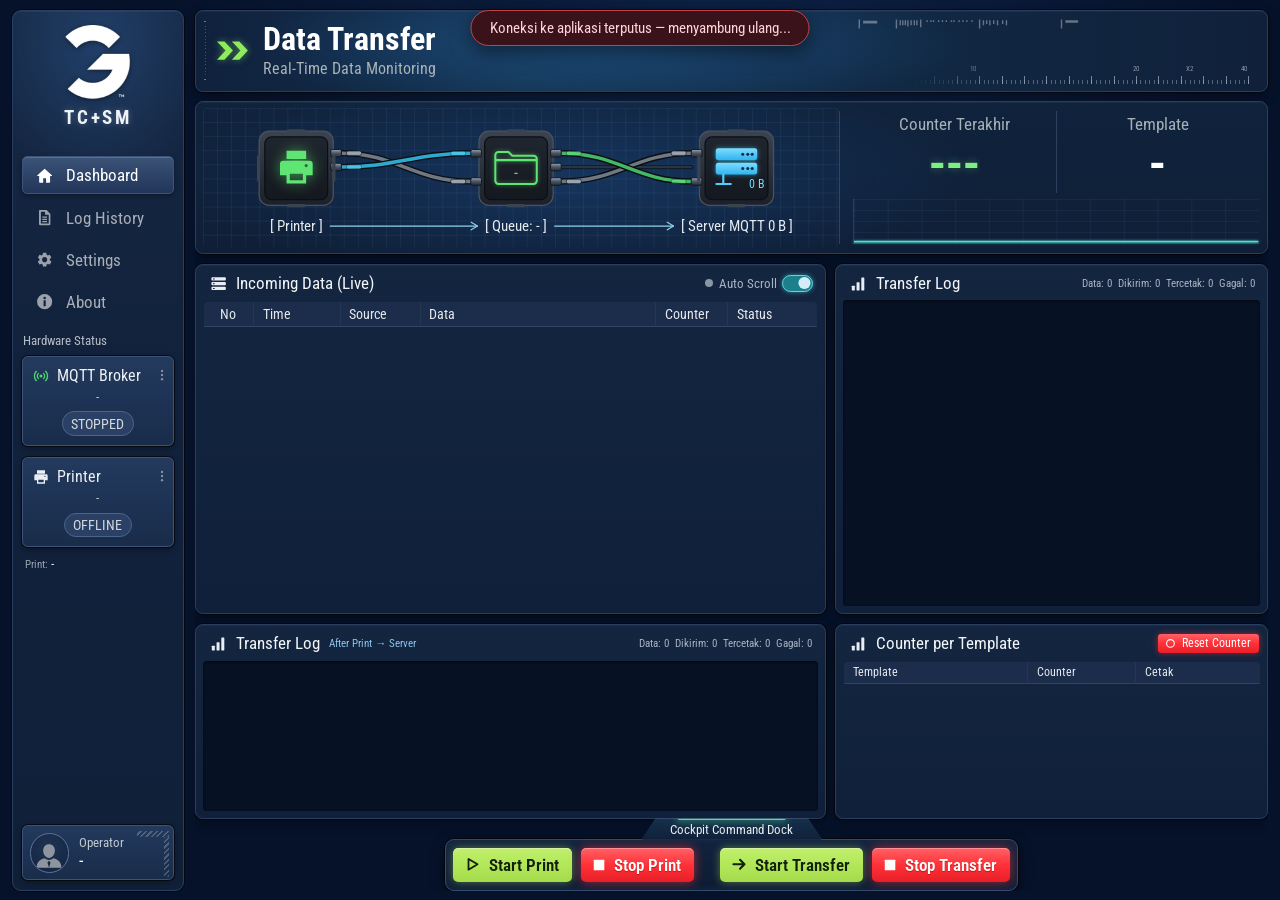
==== commit 7d5bfb1e: "style(sharx): navy background with green start and bright red stop buttons Switch the charcoal palet" ====
--- a/apps/sharx-data-transfer/src/Sharx.Web/wwwroot/index.html
+++ b/apps/sharx-data-transfer/src/Sharx.Web/wwwroot/index.html
@@ -93,6 +93,15 @@
       </symbol>
       <symbol id="i-play" viewBox="0 0 24 24">
         <path fill="currentColor" d="M5 2.6v18.8L21.4 12Z" />
+      </symbol>
+      <symbol id="i-play-o" viewBox="0 0 24 24">
+        <path
+          fill="none"
+          stroke="currentColor"
+          stroke-width="2.6"
+          stroke-linejoin="round"
+          d="M6.5 4.2v15.6L19.5 12Z"
+        />
       </symbol>
       <symbol id="i-stop" viewBox="0 0 24 24">
         <rect fill="currentColor" x="3" y="3" width="18" height="18" rx="1" />
@@ -938,7 +947,7 @@
               <div class="dock-body">
                 <div class="ctl-pair" id="pairPrint">
                   <button class="ctl ctl-start" id="btnPrintStart">
-                    <svg><use href="#i-play" /></svg><span>Start Print</span>
+                    <svg><use href="#i-play-o" /></svg><span>Start Print</span>
                   </button>
                   <button class="ctl ctl-stop" id="btnPrintStop">
                     <svg><use href="#i-stop" /></svg><span>Stop Print</span>
@@ -1002,7 +1011,7 @@
               <span class="dirty-note" id="dirtyNote" hidden
                 >Perubahan belum disimpan</span
               >
-              <button class="btn" id="btnSettingsReload">
+              <button class="btn btn-danger" id="btnSettingsReload">
                 <svg><use href="#i-reset" /></svg>Batal
               </button>
               <button class="btn btn-primary" id="btnSettingsSave">
@@ -1875,7 +1884,7 @@
         <h3 id="modalTitle"></h3>
         <div id="modalBody"></div>
         <div class="modal-actions">
-          <button class="btn" id="modalCancel">Batal</button>
+          <button class="btn btn-danger" id="modalCancel">Batal</button>
           <button class="btn btn-primary" id="modalOk">OK</button>
         </div>
       </div>
--- a/apps/sharx-data-transfer/src/Sharx.Web/wwwroot/css/app.css
+++ b/apps/sharx-data-transfer/src/Sharx.Web/wwwroot/css/app.css
@@ -36,17 +36,20 @@
 :root {
   color-scheme: dark;
   --u: min(calc(100vw / 2000), calc(100vh / 1116));
-  --bg: #080f19;
-  --side: #191d28;
-  --panel: #171a25;
-  --panel-top: #1a1d29;
-  --panel-line: #2b303c;
-  --line: #2a2f3a;
-  --row-alt: #090d12;
-  --row: #10141d;
-  --well: #090c11;
-  --lime: #8ef05e;
-  --lime-dark: #6cd64a;
+  --bg: #06122a;
+  --side: #12223c;
+  --panel: #10203a;
+  --panel-top: #13253f;
+  --panel-line: #2a3d5c;
+  --line: #263a58;
+  --row-alt: #0a1528;
+  --row: #0f1d35;
+  --well: #071124;
+  --lime: #b2e759;
+  --lime-dark: #9bd043;
+  --go: #b2e759;
+  --go-ink: #13200a;
+  --stop: #ff3138;
   --green: #7ef081;
   --green-chip: #6cf4a0;
   --cyan: #3ad3ff;
@@ -78,7 +81,7 @@
   background:
     radial-gradient(
       ellipse 60% 40% at 55% 0%,
-      rgba(40, 120, 90, 0.18),
+      rgba(40, 90, 170, 0.22),
       transparent 70%
     ),
     var(--bg);
@@ -186,15 +189,15 @@
   flex-direction: column;
   min-height: 0;
   padding: calc(var(--u) * 14) calc(var(--u) * 15) calc(var(--u) * 15);
-  border: calc(var(--u) * 1.5) solid #2b303b;
+  border: calc(var(--u) * 1.5) solid #2a3f60;
   border-radius: calc(var(--u) * 14);
   background:
     radial-gradient(
       ellipse 90% 22% at 50% 4%,
-      rgba(64, 170, 110, 0.28),
+      rgba(70, 130, 210, 0.26),
       transparent 75%
     ),
-    linear-gradient(180deg, #1b2029 0%, #191d28 40%, #181c26 100%);
+    linear-gradient(180deg, #152844 0%, #12223c 40%, #112039 100%);
   box-shadow:
     0 0 0 1px rgba(0, 0, 0, 0.55),
     inset 0 1px 0 rgba(255, 255, 255, 0.05);
@@ -265,8 +268,8 @@
 }
 
 .nav-item.active {
-  border-color: #4a505c;
-  background: linear-gradient(180deg, #4a505b 0%, #3a3f4a 55%, #33373f 100%);
+  border-color: #3c5478;
+  background: linear-gradient(180deg, #3c5478 0%, #2c4266 55%, #22365a 100%);
   color: #fff;
   box-shadow:
     inset 0 1px 0 rgba(255, 255, 255, 0.16),
@@ -295,9 +298,9 @@
   height: calc(var(--u) * 140);
   margin-bottom: calc(var(--u) * 18);
   padding: calc(var(--u) * 16) calc(var(--u) * 12) 0;
-  border: calc(var(--u) * 1.5) solid #464b55;
+  border: calc(var(--u) * 1.5) solid #3d5274;
   border-radius: calc(var(--u) * 9);
-  background: linear-gradient(180deg, #343a43 0%, #2c3139 55%, #272b33 100%);
+  background: linear-gradient(180deg, #233a5e 0%, #1d3253 55%, #192c4a 100%);
   box-shadow:
     0 0 0 1px rgba(0, 0, 0, 0.6),
     0 calc(var(--u) * 4) calc(var(--u) * 10) rgba(0, 0, 0, 0.4);
@@ -381,9 +384,9 @@
   height: calc(var(--u) * 38);
   margin-top: calc(var(--u) * 12);
   padding: 0 calc(var(--u) * 13);
-  border: calc(var(--u) * 2) solid #5b6170;
+  border: calc(var(--u) * 2) solid #4d6488;
   border-radius: calc(var(--u) * 19);
-  background: #3a3f49;
+  background: #2a4064;
   color: #d5d9df;
   font-size: calc(var(--u) * 22);
   white-space: nowrap;
@@ -491,7 +494,7 @@
       )
       right calc(var(--u) * 6) top calc(var(--u) * 16) / calc(var(--u) * 8)
       calc(var(--u) * 62) no-repeat,
-    linear-gradient(180deg, #343a43 0%, #2c3139 55%, #272b33 100%);
+    linear-gradient(180deg, #233a5e 0%, #1d3253 55%, #192c4a 100%);
 }
 
 .op-avatar {
@@ -500,9 +503,9 @@
   flex: none;
   width: calc(var(--u) * 62);
   height: calc(var(--u) * 62);
-  border: calc(var(--u) * 2) solid #6b717c;
+  border: calc(var(--u) * 2) solid #5c7398;
   border-radius: 50%;
-  background: radial-gradient(circle at 50% 35%, #2e333c, #1c2027);
+  background: radial-gradient(circle at 50% 35%, #1f3354, #142441);
   overflow: hidden;
 }
 
@@ -541,10 +544,10 @@
   background:
     radial-gradient(
       ellipse 45% 120% at 38% 40%,
-      rgba(36, 120, 88, 0.55),
+      rgba(40, 105, 175, 0.5),
       transparent 75%
     ),
-    linear-gradient(90deg, #162027 0%, #18302c 30%, #172a29 60%, #171c25 100%);
+    linear-gradient(90deg, #10213d 0%, #12304a 30%, #112a45 60%, #10203a 100%);
 }
 
 .hb-dots {
@@ -727,10 +730,10 @@
   background:
     radial-gradient(
       ellipse 50% 90% at 35% 50%,
-      rgba(30, 110, 80, 0.32),
+      rgba(35, 95, 170, 0.32),
       transparent 75%
     ),
-    linear-gradient(180deg, #172324 0%, #161d24 100%);
+    linear-gradient(180deg, #10233c 0%, #0f1f37 100%);
 }
 
 .fc-diagram {
@@ -740,9 +743,9 @@
   margin: calc(var(--u) * 10) 0 calc(var(--u) * 10) calc(var(--u) * 11);
   border-radius: calc(var(--u) * 6);
   background:
-    linear-gradient(rgba(120, 170, 150, 0.1) 1px, transparent 1px) 0 0 /
+    linear-gradient(rgba(110, 150, 210, 0.1) 1px, transparent 1px) 0 0 /
       calc(var(--u) * 22) calc(var(--u) * 22),
-    linear-gradient(90deg, rgba(120, 170, 150, 0.1) 1px, transparent 1px) 0 0 /
+    linear-gradient(90deg, rgba(110, 150, 210, 0.1) 1px, transparent 1px) 0 0 /
       calc(var(--u) * 22) calc(var(--u) * 22);
 }
 
@@ -760,7 +763,7 @@
   flex: 0 0 calc(var(--u) * 655);
   margin: calc(var(--u) * 14) calc(var(--u) * 14) calc(var(--u) * 14) 0;
   padding-left: calc(var(--u) * 20);
-  border-left: calc(var(--u) * 2) solid rgba(140, 160, 165, 0.25);
+  border-left: calc(var(--u) * 2) solid rgba(130, 160, 200, 0.25);
 }
 
 .kpis {
@@ -778,7 +781,7 @@
 }
 
 .kpi + .kpi {
-  border-left: calc(var(--u) * 2) solid rgba(140, 160, 165, 0.25);
+  border-left: calc(var(--u) * 2) solid rgba(130, 160, 200, 0.25);
 }
 
 .kpi-label {
@@ -821,12 +824,12 @@
   width: 100%;
   min-height: 0;
   margin-top: calc(var(--u) * 10);
-  border-left: 1px solid rgba(140, 160, 165, 0.2);
-  border-bottom: 1px solid rgba(140, 160, 165, 0.2);
+  border-left: 1px solid rgba(130, 160, 200, 0.2);
+  border-bottom: 1px solid rgba(130, 160, 200, 0.2);
   background:
-    linear-gradient(rgba(120, 170, 150, 0.08) 1px, transparent 1px) 0 0 / 100%
+    linear-gradient(rgba(110, 150, 210, 0.08) 1px, transparent 1px) 0 0 / 100%
       25%,
-    linear-gradient(90deg, rgba(120, 170, 150, 0.08) 1px, transparent 1px) 0 0 /
+    linear-gradient(90deg, rgba(110, 150, 210, 0.08) 1px, transparent 1px) 0 0 /
       calc(100% / 12) 100%;
 }
 
@@ -1055,8 +1058,8 @@
   color: #e8ecef;
   font-size: calc(var(--u) * 21);
   white-space: nowrap;
-  background: linear-gradient(180deg, #1d2a2c, #171b24);
-  border: calc(var(--u) * 1.5) solid #3d434d;
+  background: linear-gradient(180deg, #15304a, #10203a);
+  border: calc(var(--u) * 1.5) solid #34496b;
   border-bottom: 0;
   clip-path: polygon(8% 0, 92% 0, 100% 100%, 0 100%);
   border-radius: calc(var(--u) * 6) calc(var(--u) * 6) 0 0;
@@ -1081,20 +1084,20 @@
   gap: calc(var(--u) * 12);
   height: 100%;
   padding: 0 calc(var(--u) * 14);
-  border: calc(var(--u) * 1.5) solid #3d434d;
+  border: calc(var(--u) * 1.5) solid #34496b;
   border-radius: calc(var(--u) * 14);
-  background: linear-gradient(180deg, #1a1e28 0%, #151821 100%);
+  background: linear-gradient(180deg, #12233e 0%, #0e1b33 100%);
   box-shadow:
     0 0 0 1px rgba(0, 0, 0, 0.6),
     0 calc(var(--u) * 6) calc(var(--u) * 20) rgba(0, 0, 0, 0.5),
-    inset 0 calc(var(--u) * -2) calc(var(--u) * 14) rgba(79, 224, 160, 0.08);
+    inset 0 calc(var(--u) * -2) calc(var(--u) * 14) rgba(80, 150, 230, 0.1);
 }
 
 .dock-sep {
   width: calc(var(--u) * 2);
   height: calc(var(--u) * 42);
   margin: 0 calc(var(--u) * 8);
-  background: #4a505b;
+  background: #3c5478;
 }
 
 /* Start / Stop berpasangan (toggle): yang bisa ditekan menyala, pasangannya redup. */
@@ -1110,18 +1113,13 @@
   gap: calc(var(--u) * 13);
   height: calc(var(--u) * 54);
   padding: 0 calc(var(--u) * 20) 0 calc(var(--u) * 17);
-  border: calc(var(--u) * 1.5) solid #4a505b;
-  border-radius: calc(var(--u) * 7);
-  background: linear-gradient(180deg, #30353f 0%, #2a2e37 100%);
-  color: #f1f4f7;
+  border: 0;
+  border-radius: calc(var(--u) * 8);
   font-size: calc(var(--u) * 27);
+  font-weight: 600;
   white-space: nowrap;
   cursor: pointer;
-  box-shadow:
-    inset 0 1px 0 rgba(255, 255, 255, 0.08),
-    0 calc(var(--u) * 3) calc(var(--u) * 8) rgba(0, 0, 0, 0.35);
   transition:
-    border-color 0.15s,
     box-shadow 0.15s,
     filter 0.15s,
     opacity 0.15s,
@@ -1133,44 +1131,46 @@
   height: calc(var(--u) * 26);
 }
 
+.ctl-start {
+  background: linear-gradient(180deg, #c1ef6d 0%, var(--go) 50%, #a4db4b 100%);
+  color: var(--go-ink);
+  box-shadow:
+    inset 0 calc(var(--u) * 1.5) 0 rgba(255, 255, 255, 0.35),
+    0 0 calc(var(--u) * 14) rgba(178, 231, 89, 0.45);
+}
+
+.ctl-stop {
+  background: linear-gradient(
+    180deg,
+    #ff6166 0%,
+    var(--stop) 50%,
+    #e81f27 100%
+  );
+  color: #fff;
+  text-shadow: 0 1px 1px rgba(120, 0, 0, 0.45);
+  box-shadow:
+    inset 0 calc(var(--u) * 1.5) 0 rgba(255, 255, 255, 0.3),
+    0 0 calc(var(--u) * 16) rgba(255, 49, 56, 0.65);
+}
+
 .ctl-stop svg {
   width: calc(var(--u) * 22);
   height: calc(var(--u) * 22);
 }
 
-.ctl-start:not(:disabled) {
-  border-color: #5fd57a;
-  box-shadow:
-    inset 0 1px 0 rgba(255, 255, 255, 0.08),
-    0 0 calc(var(--u) * 12) rgba(95, 213, 122, 0.35);
-}
-
-.ctl-start:not(:disabled) svg {
-  color: #7ef081;
-}
-
-.ctl-stop:not(:disabled) {
-  border-color: #e5484d;
-  box-shadow:
-    inset 0 1px 0 rgba(255, 255, 255, 0.08),
-    0 0 calc(var(--u) * 12) rgba(229, 72, 77, 0.35);
-}
-
-.ctl-stop:not(:disabled) svg {
-  color: #ff6b70;
-}
-
 .ctl:not(:disabled):hover {
-  filter: brightness(1.15);
+  filter: brightness(1.08);
 }
 
 .ctl:not(:disabled):active {
   transform: translateY(1px);
 }
 
+/* Toggle mati: redup dan tanpa cahaya. */
 .ctl:disabled {
   cursor: default;
-  opacity: 0.38;
+  opacity: 0.3;
+  filter: saturate(0.35);
   box-shadow: none;
 }
 
@@ -1191,7 +1191,7 @@
   overflow-y: auto;
   overflow-x: hidden;
   scrollbar-width: thin;
-  scrollbar-color: #3a404b transparent;
+  scrollbar-color: #34496b transparent;
 }
 
 .data-table {
@@ -1208,17 +1208,17 @@
   z-index: 1;
   height: calc(var(--u) * 40);
   padding: 0 calc(var(--u) * 14);
-  background: #232732;
+  background: #1b2d4a;
   color: #e6e9ee;
   font-weight: 400;
   text-align: left;
   white-space: nowrap;
-  border-bottom: calc(var(--u) * 1.5) solid #343944;
+  border-bottom: calc(var(--u) * 1.5) solid #2e4466;
 }
 
 .data-table th + th,
 .data-table td + td {
-  border-left: calc(var(--u) * 1.5) solid #2c313c;
+  border-left: calc(var(--u) * 1.5) solid #233652;
 }
 
 .data-table td {
@@ -1240,7 +1240,7 @@
 
 /* Data terbaru di Incoming Data disorot hijau. */
 #incomingBody tr:first-child td {
-  background: #1d3a2b;
+  background: #1b3d33;
 }
 
 .incoming-table .c-no {
@@ -1380,9 +1380,9 @@
   position: relative;
   width: calc(var(--u) * 48);
   height: calc(var(--u) * 27);
-  border: calc(var(--u) * 2) solid #4a505b;
+  border: calc(var(--u) * 2) solid #3c5478;
   border-radius: calc(var(--u) * 14);
-  background: #2a2f38;
+  background: #1f3354;
   transition:
     background 0.2s,
     border-color 0.2s;
@@ -1462,7 +1462,7 @@
   overflow-x: hidden;
   user-select: text;
   scrollbar-width: thin;
-  scrollbar-color: #3a404b transparent;
+  scrollbar-color: #34496b transparent;
 }
 
 .log-line {
@@ -1531,10 +1531,16 @@
   margin-left: auto;
   height: calc(var(--u) * 30);
   padding: 0 calc(var(--u) * 12);
-  border: calc(var(--u) * 1.5) solid #7a2638;
+  border: 0;
   border-radius: calc(var(--u) * 5);
-  background: #501c32;
-  color: #f3dfe3;
+  background: linear-gradient(
+    180deg,
+    #ff6166 0%,
+    var(--stop) 50%,
+    #e81f27 100%
+  );
+  color: #fff;
+  box-shadow: 0 0 calc(var(--u) * 10) rgba(255, 49, 56, 0.55);
   font-size: calc(var(--u) * 18);
   cursor: pointer;
   white-space: nowrap;
@@ -1543,11 +1549,11 @@
 .btn-reset svg {
   width: calc(var(--u) * 17);
   height: calc(var(--u) * 17);
-  color: #e5484d;
+  color: #fff;
 }
 
 .btn-reset:hover {
-  background: #66213c;
+  filter: brightness(1.08);
 }
 
 .counter-table {
@@ -1595,9 +1601,9 @@
   width: calc(var(--u) * 29);
   height: calc(var(--u) * 29);
   padding: 0;
-  border: calc(var(--u) * 1.5) solid #555b66;
+  border: calc(var(--u) * 1.5) solid #48608a;
   border-radius: calc(var(--u) * 5);
-  background: #2e333c;
+  background: #1f3354;
   color: #f1f5fa;
   cursor: pointer;
 }
@@ -1608,7 +1614,7 @@
 }
 
 .icon-btn:hover {
-  background: #3a404a;
+  background: #2a4266;
 }
 
 /* ================================================================== halaman lain */
@@ -1650,9 +1656,9 @@
   gap: 8px;
   height: 38px;
   padding: 0 15px;
-  border: 1px solid #4a505b;
+  border: 1px solid #3c5478;
   border-radius: 8px;
-  background: #2a2f38;
+  background: #1f3354;
   color: #e3e9f1;
   font-size: 16px;
   cursor: pointer;
@@ -1666,7 +1672,7 @@
 }
 
 .btn:hover {
-  background: #343a44;
+  background: #253c60;
 }
 
 .btn:disabled {
@@ -1681,23 +1687,27 @@
 }
 
 .btn-primary {
-  border-color: #8fe36a;
-  background: linear-gradient(180deg, #a3f57a, #6fd94e);
-  color: var(--ink);
+  border-color: #c1ef6d;
+  background: linear-gradient(180deg, #c1ef6d, var(--go) 55%, #a4db4b);
+  color: var(--go-ink);
+  font-weight: 600;
 }
 
 .btn-primary:hover {
-  background: linear-gradient(180deg, #b3fa8e, #8ef05e);
-}
-
+  background: linear-gradient(180deg, #cdf47f, #bdec68);
+}
+
+/* Stop / Batal: merah menyala. */
 .btn-danger {
-  border-color: #8a2a3a;
-  background: #5a1f33;
-  color: #f8e3e6;
+  border-color: #ff7a7e;
+  background: linear-gradient(180deg, #ff6166, var(--stop) 55%, #e81f27);
+  color: #fff;
+  font-weight: 600;
+  box-shadow: 0 0 10px rgba(255, 49, 56, 0.5);
 }
 
 .btn-danger:hover {
-  background: #6d2640;
+  background: linear-gradient(180deg, #ff7074, #ff444a);
 }
 
 .btn-icon {
@@ -1733,9 +1743,9 @@
 .input {
   height: 38px;
   padding: 0 11px;
-  border: 1px solid #3a404b;
+  border: 1px solid #34496b;
   border-radius: 7px;
-  background: #0f131a;
+  background: #0a1427;
   color: #fff;
   font-size: 16px;
   outline: none;
@@ -1765,7 +1775,7 @@
 }
 
 select.input option {
-  background: #12161d;
+  background: #0e1a30;
 }
 
 /* Settings */
@@ -1781,9 +1791,9 @@
 .tab {
   height: 40px;
   padding: 0 18px;
-  border: 1px solid #3d434d;
+  border: 1px solid #34496b;
   border-radius: 20px;
-  background: #262b34;
+  background: #1c3050;
   color: #c8d5e6;
   font-size: 17px;
   cursor: pointer;
@@ -1794,9 +1804,9 @@
 }
 
 .tab.active {
-  border-color: #8fe36a;
-  background: linear-gradient(180deg, #a3f57a, #6fd94e);
-  color: var(--ink);
+  border-color: #c1ef6d;
+  background: linear-gradient(180deg, #c1ef6d, var(--go) 55%, #a4db4b);
+  color: var(--go-ink);
 }
 
 .tabs-spacer {
@@ -1935,9 +1945,9 @@
   align-items: center;
   gap: 8px;
   padding: 6px 10px;
-  border: 1px solid #3a404b;
+  border: 1px solid #34496b;
   border-radius: 10px;
-  background: #20252e;
+  background: #172a46;
   font-size: 15px;
   white-space: nowrap;
 }
@@ -1972,9 +1982,9 @@
   align-items: center;
   gap: 6px;
   padding: 5px 10px;
-  border: 1px solid #3a404b;
+  border: 1px solid #34496b;
   border-radius: 8px;
-  background: #12161d;
+  background: #0e1a30;
   font-family: var(--mono);
   font-size: 14px;
 }
@@ -2063,7 +2073,7 @@
   gap: 8px;
   margin: 6px 22px 0;
   padding: 12px 14px;
-  border: 1px dashed #3a404b;
+  border: 1px dashed #34496b;
   border-radius: 10px;
   font-size: 14px;
 }
@@ -2077,7 +2087,7 @@
 .preview {
   margin: 0 22px;
   padding: 12px 14px;
-  border: 1px solid #2c313c;
+  border: 1px solid #233652;
   border-radius: 10px;
   background: var(--well);
   font-size: 15px;
@@ -2089,7 +2099,7 @@
   grid-template-columns: 170px 1fr;
   gap: 12px;
   padding: 4px 0;
-  border-bottom: 1px solid #20252e;
+  border-bottom: 1px solid #172a46;
 }
 
 .preview .pv-row:last-child {
@@ -2129,7 +2139,7 @@
 
 .rule {
   padding: 10px 12px;
-  border: 1px solid #2c313c;
+  border: 1px solid #233652;
   border-radius: 8px;
   background: rgba(127, 176, 236, 0.06);
   color: #d3dbe6;
@@ -2269,7 +2279,7 @@
 .log-box::-webkit-scrollbar-thumb,
 .table-scroll::-webkit-scrollbar-thumb {
   border-radius: 6px;
-  background: #3a404b;
+  background: #34496b;
 }
 
 .page::-webkit-scrollbar-track,
